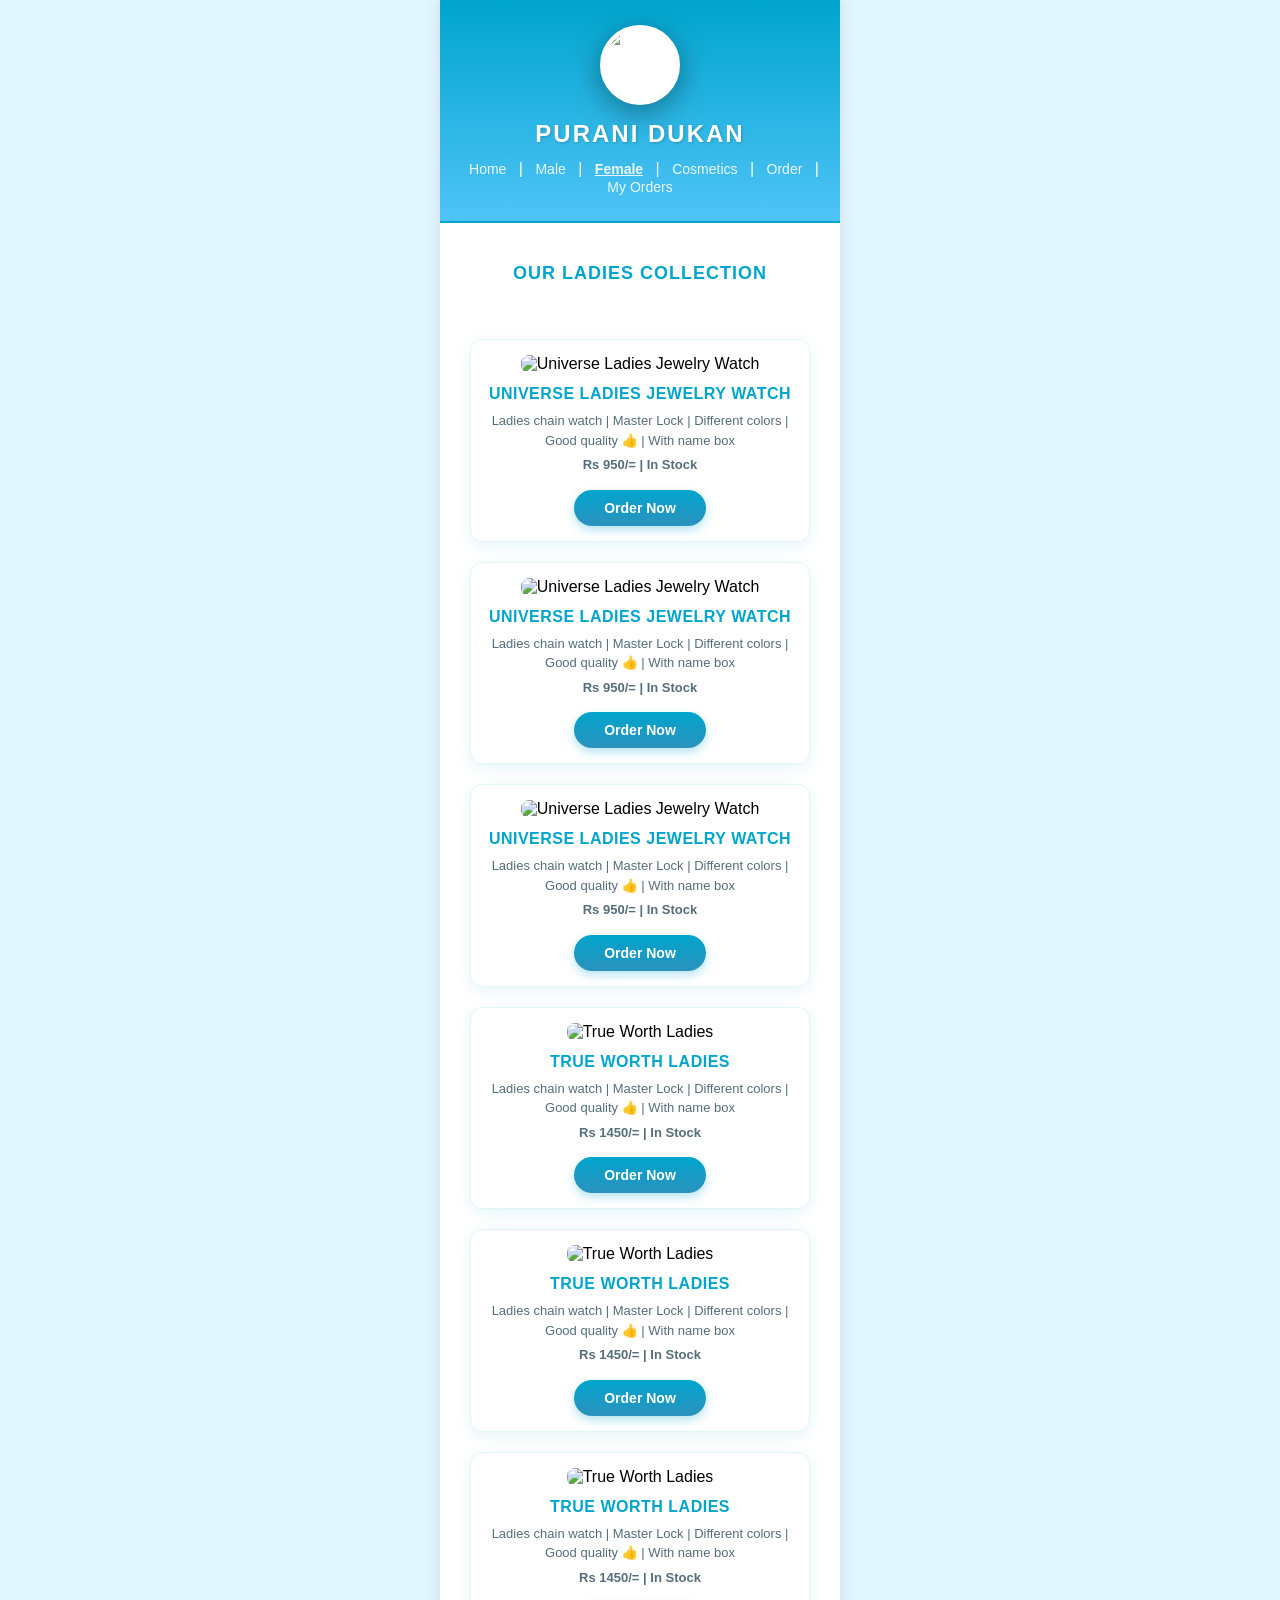
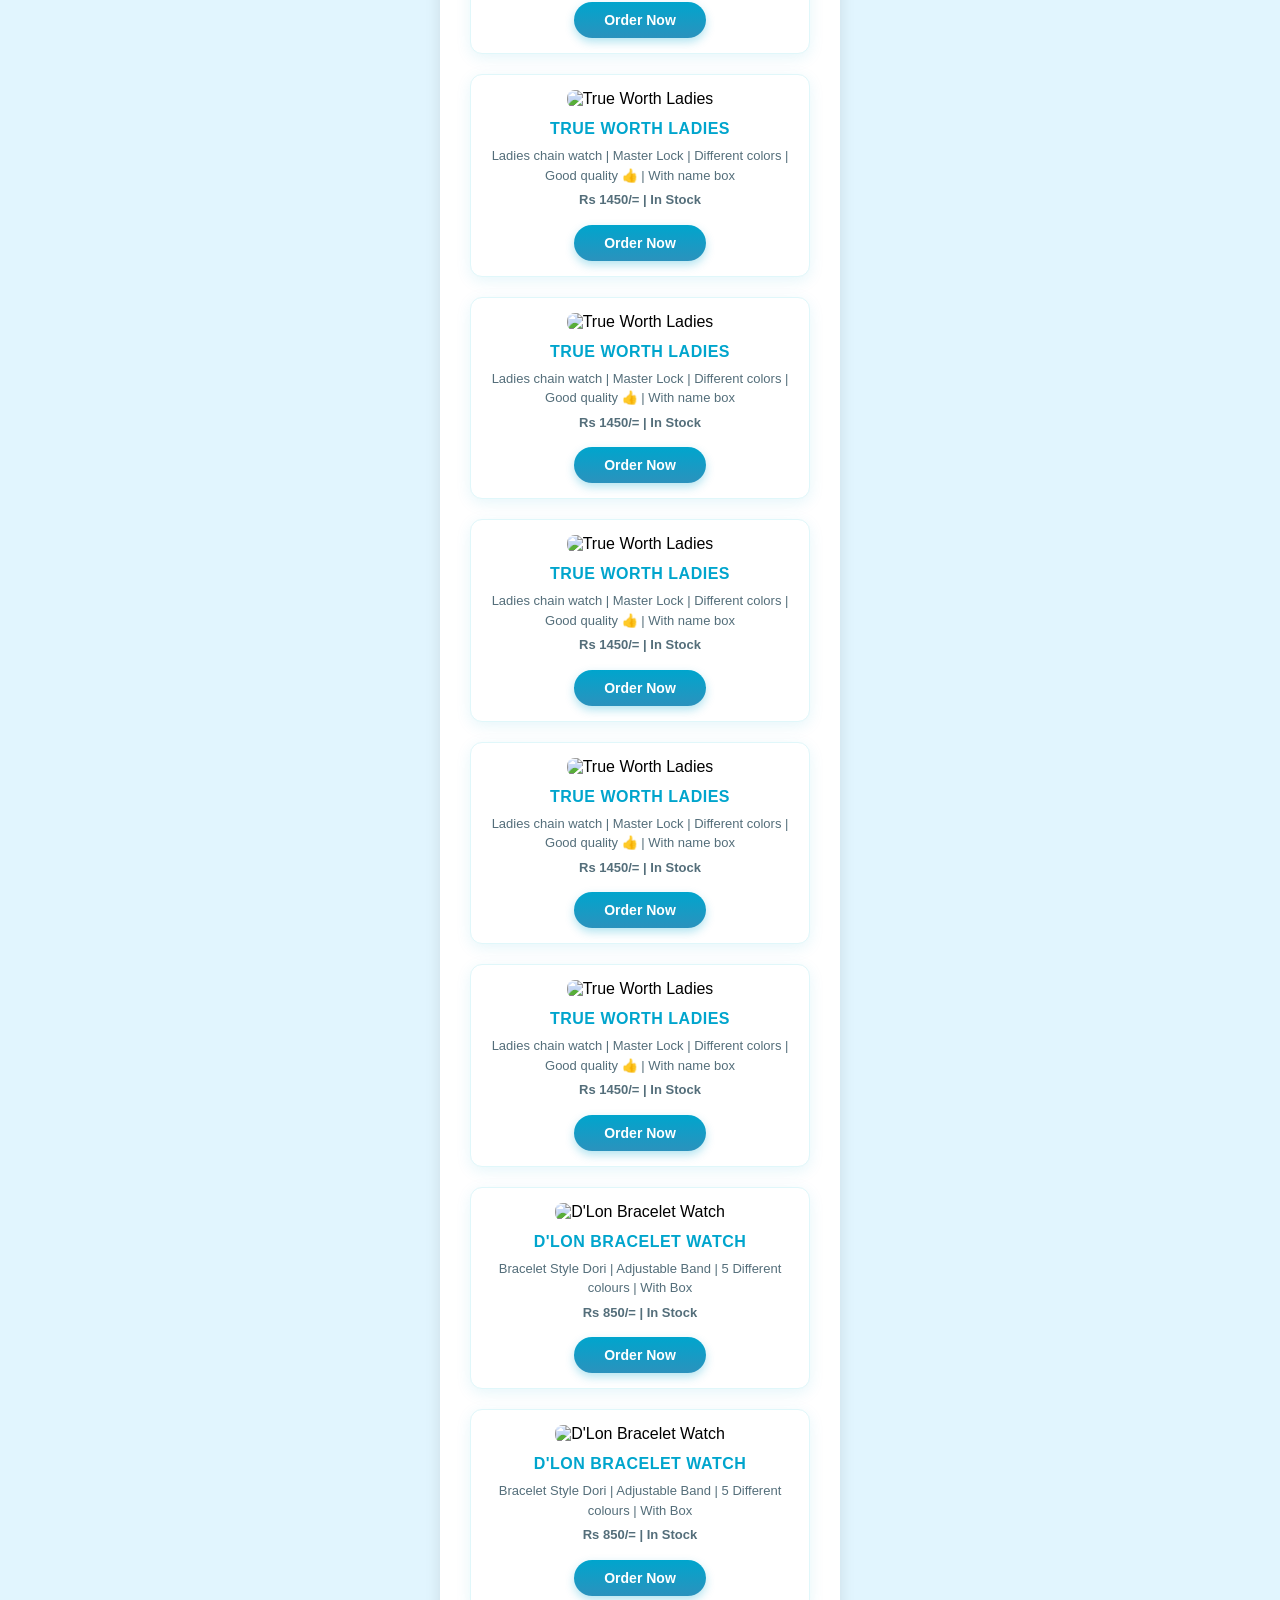
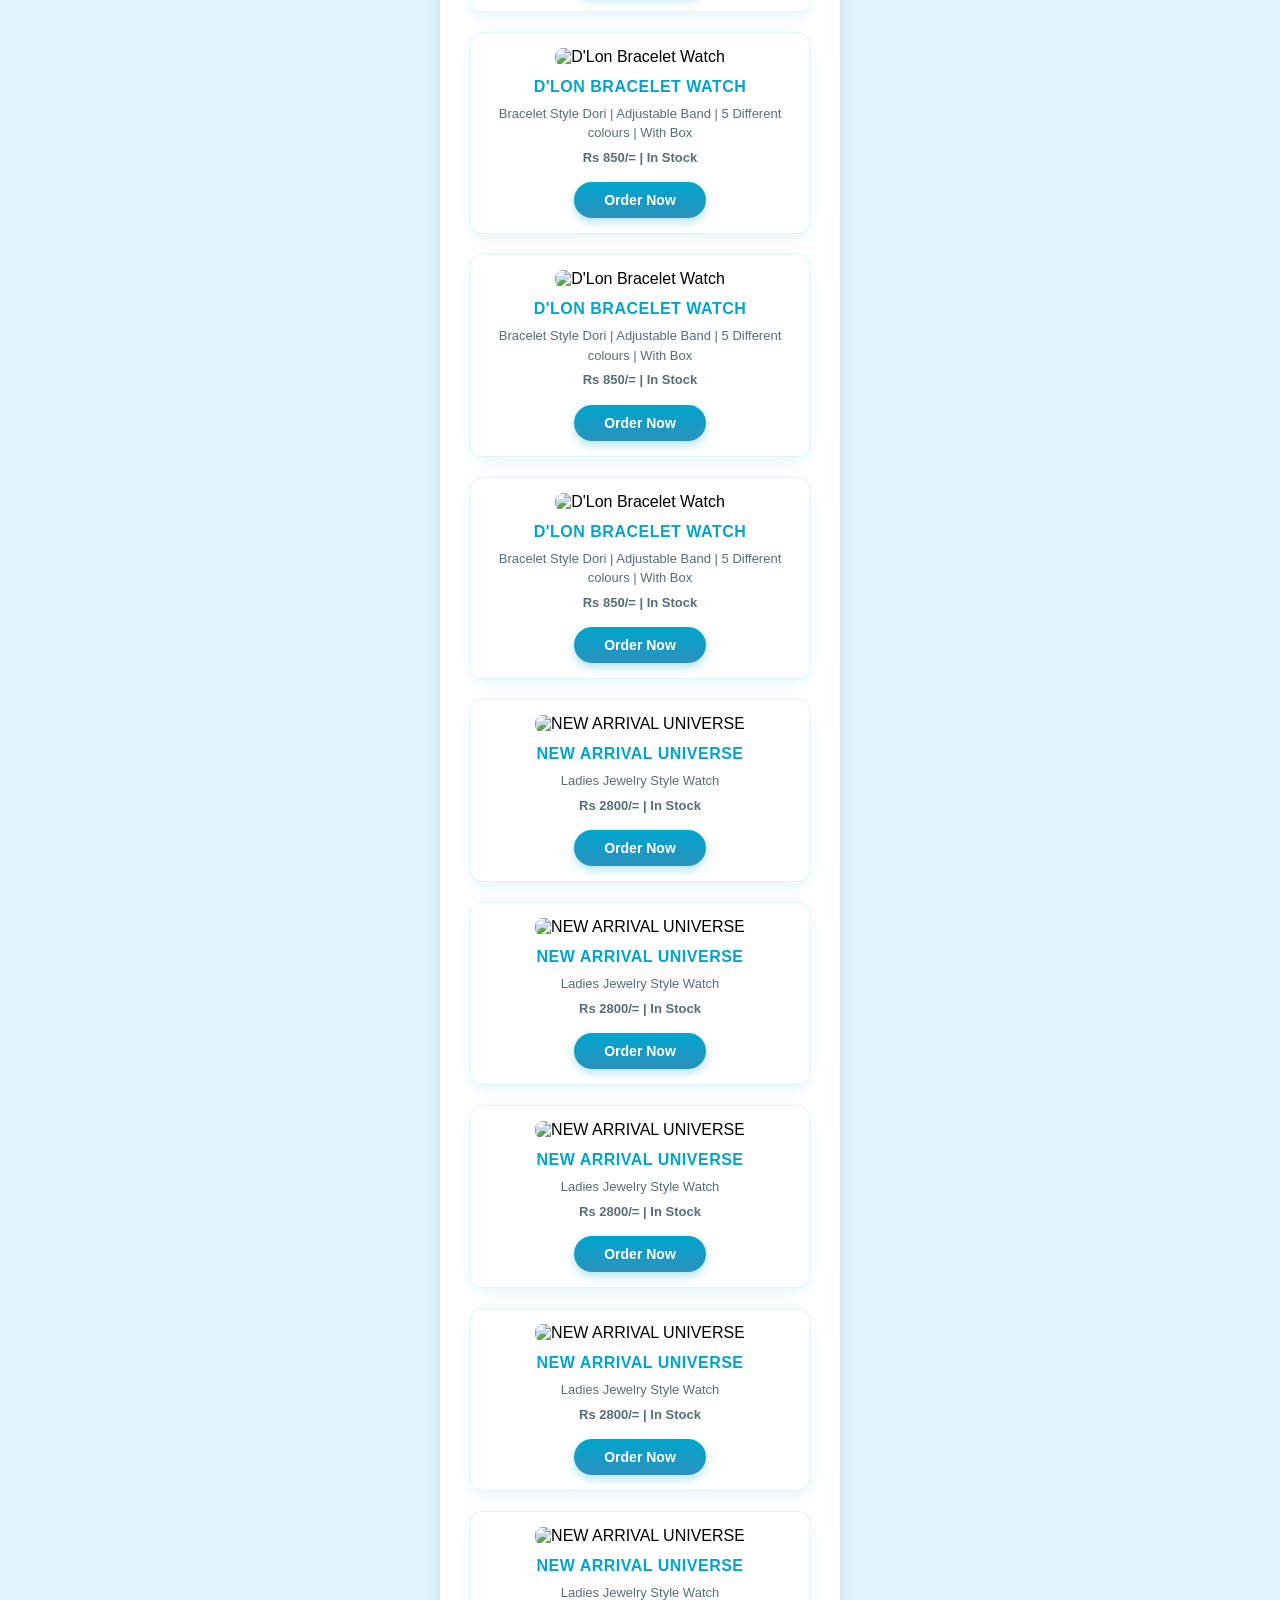
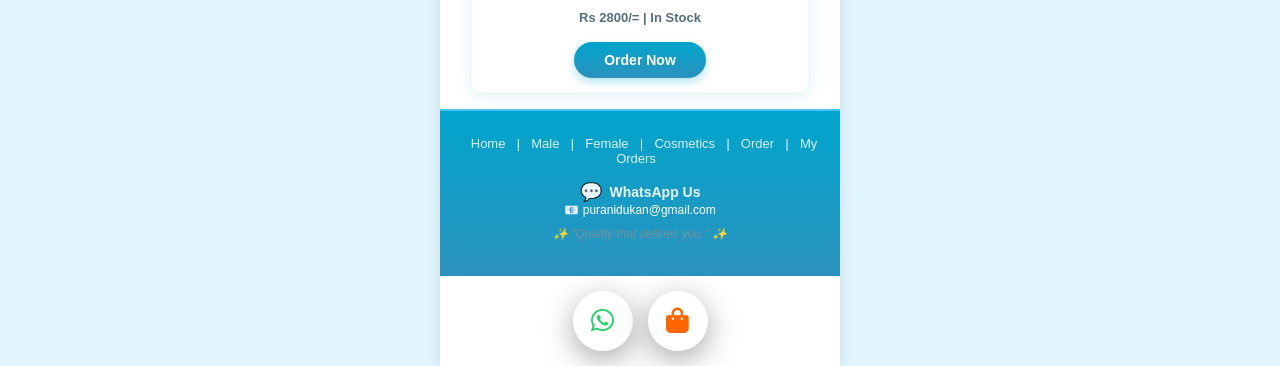
==== female.html @ e1798855 "Add files via upload A Mobile responsive e commerce automation system for efficient shop management " ====
<!DOCTYPE html>
<html lang="en">
<head>
    <meta charset="UTF-8">
    <title>Purani Dukan - Ladies Collection</title>
    <link rel="stylesheet" href="https://cdnjs.cloudflare.com/ajax/libs/font-awesome/6.4.0/css/all.min.css">
    <link rel="stylesheet" href="style.css">
</head>
<body>
    <div class="app-container">
        <header>
            <div class="logo-container">
                <img src="images/logo1.jpeg" alt="Purani Dukan Logo">
            </div>
            <div class="logo">PURANI DUKAN</div>
            <nav>
                <a href="home.html">Home</a> | 
                <a href="Male.html">Male</a> | 
                <a href="female.html">Female</a> | 
                <a href="cosmetics.html">Cosmetics</a> | 
                <a href="order.html">Order</a> | 
                <a href="orders.html">My Orders</a>
            </nav>
        </header>

        <h2 style="text-align: center; margin: 40px 0;">Our Ladies Collection</h2>

        <div class="grid">
            <div class="card">
                <img src="images/pic14.jpeg" alt="Universe Ladies Jewelry Watch">
                <h3>Universe Ladies Jewelry Watch</h3>
                <p>Ladies chain watch | Master Lock | Different colors | Good quality &#128077; | With name box</p>
                <p class="price">Rs 950/= | In Stock</p>
                <a href="order.html?product=Universe%20Ladies%20Jewelry%20Watch&price=950" class="order-btn">Order Now</a>
            </div>
            <div class="card">
                <img src="images/pic15.jpeg" alt="Universe Ladies Jewelry Watch">
                <h3>Universe Ladies Jewelry Watch</h3>
                <p>Ladies chain watch | Master Lock | Different colors | Good quality &#128077; | With name box</p>
                <p class="price">Rs 950/= | In Stock</p>
                <a href="order.html?product=Universe%20Ladies%20Jewelry%20Watch&price=950" class="order-btn">Order Now</a>
            </div>
            <div class="card">
                <img src="images/pic16.jpeg" alt="Universe Ladies Jewelry Watch">
                <h3>Universe Ladies Jewelry Watch</h3>
                <p>Ladies chain watch | Master Lock | Different colors | Good quality &#128077; | With name box</p>
                <p class="price">Rs 950/= | In Stock</p>
                <a href="order.html?product=Universe%20Ladies%20Jewelry%20Watch&price=950" class="order-btn">Order Now</a>
            </div>
            <div class="card">
                <img src="images/pic20.jpeg" alt="True Worth Ladies">
                <h3>True Worth Ladies</h3>
                <p>Ladies chain watch | Master Lock | Different colors | Good quality &#128077; | With name box</p>
                <p class="price">Rs 1450/= | In Stock</p>
                <a href="order.html?product=True%20Worth%20Ladies&price=1450" class="order-btn">Order Now</a>
            </div>
            <div class="card">
                <img src="images/pic17.jpeg" alt="True Worth Ladies">
                <h3>True Worth Ladies</h3>
                <p>Ladies chain watch | Master Lock | Different colors | Good quality &#128077; | With name box</p>
                <p class="price">Rs 1450/= | In Stock</p>
                <a href="order.html?product=True%20Worth%20Ladies&price=1450" class="order-btn">Order Now</a>
            </div>
            <div class="card">
                <img src="images/pic18.jpeg" alt="True Worth Ladies">
                <h3>True Worth Ladies</h3>
                <p>Ladies chain watch | Master Lock | Different colors | Good quality &#128077; | With name box</p>
                <p class="price">Rs 1450/= | In Stock</p>
                <a href="order.html?product=True%20Worth%20Ladies&price=1450" class="order-btn">Order Now</a>
            </div>
            <div class="card">
                <img src="images/pic19.jpeg" alt="True Worth Ladies">
                <h3>True Worth Ladies</h3>
                <p>Ladies chain watch | Master Lock | Different colors | Good quality &#128077; | With name box</p>
                <p class="price">Rs 1450/= | In Stock</p>
                <a href="order.html?product=True%20Worth%20Ladies&price=1450" class="order-btn">Order Now</a>
            </div>
            <div class="card">
                <img src="images/pic20.jpeg" alt="True Worth Ladies">
                <h3>True Worth Ladies</h3>
                <p>Ladies chain watch | Master Lock | Different colors | Good quality &#128077; | With name box</p>
                <p class="price">Rs 1450/= | In Stock</p>
                <a href="order.html?product=True%20Worth%20Ladies&price=1450" class="order-btn">Order Now</a>
            </div>
            <div class="card">
                <img src="images/pic21.jpeg" alt="True Worth Ladies">
                <h3>True Worth Ladies</h3>
                <p>Ladies chain watch | Master Lock | Different colors | Good quality &#128077; | With name box</p>
                <p class="price">Rs 1450/= | In Stock</p>
                <a href="order.html?product=True%20Worth%20Ladies&price=1450" class="order-btn">Order Now</a>
            </div>
            <div class="card">
                <img src="images/pic22.jpeg" alt="True Worth Ladies">
                <h3>True Worth Ladies</h3>
                <p>Ladies chain watch | Master Lock | Different colors | Good quality &#128077; | With name box</p>
                <p class="price">Rs 1450/= | In Stock</p>
                <a href="order.html?product=True%20Worth%20Ladies&price=1450" class="order-btn">Order Now</a>
            </div>
            <div class="card">
                <img src="images/pic23.jpeg" alt="True Worth Ladies">
                <h3>True Worth Ladies</h3>
                <p>Ladies chain watch | Master Lock | Different colors | Good quality &#128077; | With name box</p>
                <p class="price">Rs 1450/= | In Stock</p>
                <a href="order.html?product=True%20Worth%20Ladies&price=1450" class="order-btn">Order Now</a>
            </div>
            <div class="card">
                <img src="images/pic29.jpeg" alt="D'Lon Bracelet Watch">
                <h3>D'Lon Bracelet Watch</h3>
                <p>Bracelet Style Dori | Adjustable Band | 5 Different colours | With Box</p>
                <p class="price">Rs 850/= | In Stock</p>
                <a href="order.html?product=D'Lon%20Bracelet%20Watch&price=850" class="order-btn">Order Now</a>
            </div>
            <div class="card">
                <img src="images/pic30.jpeg" alt="D'Lon Bracelet Watch">
                <h3>D'Lon Bracelet Watch</h3>
                <p>Bracelet Style Dori | Adjustable Band | 5 Different colours | With Box</p>
                <p class="price">Rs 850/= | In Stock</p>
                <a href="order.html?product=D'Lon%20Bracelet%20Watch&price=850" class="order-btn">Order Now</a>
            </div>
            <div class="card">
                <img src="images/pic31.jpeg" alt="D'Lon Bracelet Watch">
                <h3>D'Lon Bracelet Watch</h3>
                <p>Bracelet Style Dori | Adjustable Band | 5 Different colours | With Box</p>
                <p class="price">Rs 850/= | In Stock</p>
                <a href="order.html?product=D'Lon%20Bracelet%20Watch&price=850" class="order-btn">Order Now</a>
            </div>
            <div class="card">
                <img src="images/pic32.jpeg" alt="D'Lon Bracelet Watch">
                <h3>D'Lon Bracelet Watch</h3>
                <p>Bracelet Style Dori | Adjustable Band | 5 Different colours | With Box</p>
                <p class="price">Rs 850/= | In Stock</p>
                <a href="order.html?product=D'Lon%20Bracelet%20Watch&price=850" class="order-btn">Order Now</a>
            </div>
            <div class="card">
                <img src="images/pic33.jpeg" alt="D'Lon Bracelet Watch">
                <h3>D'Lon Bracelet Watch</h3>
                <p>Bracelet Style Dori | Adjustable Band | 5 Different colours | With Box</p>
                <p class="price">Rs 850/= | In Stock</p>
                <a href="order.html?product=D'Lon%20Bracelet%20Watch&price=850" class="order-btn">Order Now</a>
            </div>
            <div class="card">
                <img src="images/pic24.jpeg" alt="NEW ARRIVAL UNIVERSE">
                <h3>NEW ARRIVAL UNIVERSE</h3>
                <p>Ladies Jewelry Style Watch</p>
                <p class="price">Rs 2800/= | In Stock</p>
                <a href="order.html?product=New%20Arrival%20Universe&price=2800" class="order-btn">Order Now</a>
            </div>
            <div class="card">
                <img src="images/pic25.jpeg" alt="NEW ARRIVAL UNIVERSE">
                <h3>NEW ARRIVAL UNIVERSE</h3>
                <p>Ladies Jewelry Style Watch</p>
                <p class="price">Rs 2800/= | In Stock</p>
                <a href="order.html?product=New%20Arrival%20Universe&price=2800" class="order-btn">Order Now</a>
            </div>
            <div class="card">
                <img src="images/pic26.jpeg" alt="NEW ARRIVAL UNIVERSE">
                <h3>NEW ARRIVAL UNIVERSE</h3>
                <p>Ladies Jewelry Style Watch</p>
                <p class="price">Rs 2800/= | In Stock</p>
                <a href="order.html?product=New%20Arrival%20Universe&price=2800" class="order-btn">Order Now</a>
            </div>
            <div class="card">
                <img src="images/pic27.jpeg" alt="NEW ARRIVAL UNIVERSE">
                <h3>NEW ARRIVAL UNIVERSE</h3>
                <p>Ladies Jewelry Style Watch</p>
                <p class="price">Rs 2800/= | In Stock</p>
                <a href="order.html?product=New%20Arrival%20Universe&price=2800" class="order-btn">Order Now</a>
            </div>
            <div class="card">
                <img src="images/pic28.jpeg" alt="NEW ARRIVAL UNIVERSE">
                <h3>NEW ARRIVAL UNIVERSE</h3>
                <p>Ladies Jewelry Style Watch</p>
                <p class="price">Rs 2800/= | In Stock</p>
                <a href="order.html?product=New%20Arrival%20Universe&price=2800" class="order-btn">Order Now</a>
            </div>
        </div>

        <footer>
            <div class="footer-nav">
                <a href="home.html">Home</a> | <a href="Male.html">Male</a> | <a href="female.html">Female</a> | <a href="cosmetics.html">Cosmetics</a> | <a href="order.html">Order</a> | <a href="orders.html">My Orders</a>
            </div>
            <a href="https://wa.me/923343876269" class="wa-link">
                <span class="icon">&#128172;</span> WhatsApp Us
            </a>
            <p>&#128231; puranidukan@gmail.com</p>
            <p class="caption">&#10024; "Quality that defines you." &#10024;</p>
        </footer>

        <div class="icon-container">
            <a href="https://wa.me/923343876269" class="circle-icon whatsapp">
                <i class="fab fa-whatsapp"></i>
            </a>
            <a href="order.html" class="circle-icon order">
                <i class="fas fa-shopping-bag"></i>
            </a>
        </div>
    </div>
    <script src="script.js"></script>
</body>
</html>
---- style.css ----
/* ============================================
   PURANI DUKAN - FULL WORKING STYLESHEET
   ============================================ */

/* Reset & Base */
* {
    margin: 0;
    padding: 0;
    box-sizing: border-box;
}

body {
    margin: 0;
    padding: 0;
    background-color: #e1f5fe;
    display: flex;
    justify-content: center;
    font-family: 'Segoe UI', Tahoma, Geneva, Verdana, sans-serif;
    min-height: 100vh;
}

.app-container {
    max-width: 400px;
    width: 100%;
    background: #ffffff;
    min-height: 100vh;
    box-shadow: 0 0 15px rgba(0, 0, 0, 0.1);
    display: flex;
    flex-direction: column;
}

/* ============================================
   HEADER - Bright Cyan/Sky Blue
   ============================================ */
header {
    background: linear-gradient(180deg, #00a5cd 0%, #4fc3f7 100%);
    color: #ffffff;
    padding: 25px 20px;
    text-align: center;
    border-bottom: 2px solid #00a5cd;
}

.logo-container {
    width: 80px;
    height: 80px;
    background: white;
    border-radius: 50%;
    display: flex;
    align-items: center;
    justify-content: center;
    margin: 0 auto 15px auto;
    box-shadow: 0 8px 30px rgba(0,0,0,0.35);
    overflow: hidden;
    border: 4px solid #ffffff;
}

.logo-container img {
    width: 100%;
    height: 100%;
    object-fit: cover;
    border-radius: 50%;
    display: block;
}

.logo {
    font-weight: 800;
    font-size: 24px;
    margin-bottom: 12px;
    letter-spacing: 2px;
    text-transform: uppercase;
    color: #ffffff;
    text-shadow: 1px 1px 3px rgba(0,0,0,0.2);
}

nav {
    margin-top: 10px;
}

nav a {
    color: #ffffff;
    text-decoration: none;
    font-size: 14px;
    margin: 0 8px;
    opacity: 0.9;
    transition: opacity 0.3s;
}

nav a:hover {
    opacity: 1;
    text-decoration: underline;
}

/* ============================================
   BANNER - Darker Blue Overlay
   ============================================ */
.banner-container {
    position: relative;
    width: 100%;
    height: 300px;
    overflow: hidden;
}

.banner-img {
    width: 100%;
    height: 100%;
    object-fit: cover;
    display: block;
    filter: blur(4px);
    transform: scale(1.1);
}

.banner-container::after {
    content: '';
    position: absolute;
    top: 0;
    left: 0;
    width: 100%;
    height: 100%;
    background: rgba(0, 0, 0, 0.4);
}

/* Text on top of Image */
.banner-text {
    position: absolute;
    top: 50%;
    left: 50%;
    transform: translate(-50%, -50%);
    color: #ffffff;
    text-align: center;
    width: 90%;
    z-index: 1;
    padding: 10px;
}

.banner-text h1 {
    font-family: 'Poppins', 'Segoe UI', sans-serif;
    font-size: 38px;
    font-weight: 700;
    letter-spacing: 2px;
    text-transform: uppercase;
    margin: 0 0 15px 0;
    text-shadow: 2px 2px 10px rgba(0,0,0,0.3);
    color: #ffffff;
}

.banner-text p {
    font-size: 18px;
    margin: 10px 0 20px 0;
    color: rgba(255, 255, 255, 0.95);
    font-weight: 400;
}

.banner-text button {
    display: inline-block;
    background: #ffffff;
    color: #333;
    text-decoration: none;
    padding: 12px 28px;
    border-radius: 4px;
    font-weight: 600;
    font-size: 16px;
    border: none;
    cursor: pointer;
    box-shadow: 0 2px 8px rgba(0,0,0,0.2);
    transition: all 0.3s;
}

.banner-text button:hover {
    transform: translateY(-2px);
    box-shadow: 0 4px 12px rgba(0,0,0,0.3);
}

/* ============================================
   PRODUCTS SECTION - Single Column
   ============================================ */
h2 {
    text-align: center;
    color: #00a5cd;
    font-size: 18px;
    margin: 25px 0 15px;
    font-weight: 700;
    text-transform: uppercase;
    letter-spacing: 1px;
}

/* Single Column Grid */
.grid {
    display: flex;
    flex-direction: column;
    align-items: center;
    gap: 20px;
    padding: 15px;
}

.card {
    background: #ffffff;
    border: 1px solid #e0f7fa;
    padding: 15px;
    text-align: center;
    border-radius: 12px;
    box-shadow: 0 4px 15px rgba(0, 165, 205, 0.1);
    width: 100%;
    max-width: 340px;
    transition: transform 0.3s, box-shadow 0.3s;
}

.card:hover {
    transform: translateY(-3px);
    box-shadow: 0 8px 25px rgba(0, 165, 205, 0.2);
}

.card img {
    width: 100%;
    height: 280px;
    object-fit: cover;
    border-radius: 8px;
}

.card h3 {
    color: #00a5cd;
    margin: 12px 0 8px;
    font-size: 16px;
    font-weight: 700;
    text-transform: uppercase;
    letter-spacing: 0.5px;
}

.card p {
    font-size: 13px;
    color: #546e7a;
    line-height: 1.5;
    margin: 5px 0;
}

.caption {
    font-size: 12px;
    color: #78909c;
    margin: 10px 0;
    font-style: italic;
}

.price {
    font-weight: 800;
    color: #00a5cd;
    font-size: 20px;
    margin: 10px 0;
}

.stock {
    font-size: 12px;
    color: #4fc3f7;
    font-weight: 600;
    margin: 5px 0;
}

/* Order Button - Blue theme */
.order-btn {
    display: inline-block;
    background: linear-gradient(180deg, #00a5cd 0%, #2b92bd 100%);
    color: #ffffff;
    text-decoration: none;
    padding: 10px 30px;
    border-radius: 25px;
    font-weight: 700;
    font-size: 14px;
    margin-top: 10px;
    transition: all 0.3s;
    box-shadow: 0 4px 10px rgba(0, 165, 205, 0.3);
    border: none;
    cursor: pointer;
}

.order-btn:hover {
    background: linear-gradient(180deg, #4fc3f7 0%, #00a5cd 100%);
    transform: scale(1.05);
    box-shadow: 0 6px 15px rgba(0, 165, 205, 0.4);
}

/* Selection Buttons */
.selection-btns button {
    padding: 6px 14px;
    margin: 3px;
    cursor: pointer;
    background: linear-gradient(180deg, #00a5cd 0%, #2b92bd 100%);
    color: #ffffff;
    border: none;
    border-radius: 20px;
    font-weight: 600;
    transition: all 0.3s;
}

.selection-btns button:hover {
    background: linear-gradient(180deg, #4fc3f7 0%, #00a5cd 100%);
    transform: scale(1.05);
}

/* ============================================
   DELIVERY INFO
   ============================================ */
.delivery-info {
    font-size: 13px;
    padding: 20px;
    background: linear-gradient(180deg, #e0f7fa 0%, #b2ebf2 100%);
    border-top: 2px solid #4fc3f7;
    color: #2b92bd;
    text-align: center;
    margin-top: 20px;
    font-weight: 500;
}

/* ============================================
   FOOTER - Same Blue as Header
   ============================================ */
footer {
    background: linear-gradient(180deg, #00a5cd 0%, #2b92bd 100%);
    color: #ffffff;
    padding: 25px 20px;
    text-align: center;
    margin-top: auto;
    font-size: 12px;
    border-top: 2px solid #4fc3f7;
}

.footer-nav {
    margin-bottom: 15px;
}

.footer-nav a {
    color: rgba(255, 255, 255, 0.85);
    text-decoration: none;
    font-size: 13px;
    margin: 0 8px;
    transition: color 0.3s;
}

.footer-nav a:hover {
    color: #ffffff;
}

.wa-link {
    color: rgba(255, 255, 255, 0.9);
    font-weight: 700;
    text-decoration: none;
    display: flex;
    justify-content: center;
    align-items: center;
    margin-top: 12px;
    font-size: 14px;
}

.wa-link:hover {
    color: #ffffff;
}

.icon {
    margin-right: 8px;
    font-size: 18px;
}

/* ============================================
   FLOATING ICONS
   ============================================ */
.icon-container {
    display: flex;
    justify-content: center;
    gap: 15px;
    margin-top: 15px;
    padding-bottom: 15px;
}

.circle-icon {
    width: 60px;
    height: 60px;
    background: white;
    border-radius: 50%;
    display: flex;
    align-items: center;
    justify-content: center;
    box-shadow: 0 8px 30px rgba(0,0,0,0.35);
    text-decoration: none;
    transition: 0.3s;
}

.circle-icon i {
    font-size: 26px;
}

.whatsapp i {
    color: #25D366;
}

.order i {
    color: #ff6600;
}

.circle-icon:hover {
    transform: scale(1.1);
}

/* ============================================
   FORM STYLES
   ============================================ */
form input, form select, form textarea {
    font-family: 'Segoe UI', Tahoma, Geneva, Verdana, sans-serif;
    font-size: 14px;
}

form input:focus, form select:focus, form textarea:focus {
    outline: none;
    border-color: #00a5cd !important;
    box-shadow: 0 0 0 3px rgba(0, 165, 205, 0.2);
}

/* ============================================
   RESPONSIVE
   ============================================ */
@media (max-width: 480px) {
    .app-container { max-width: 100%; }
    .card { max-width: 95%; }
    .banner-text h1 { font-size: 30px; }
    .banner-text p { font-size: 16px; }
    .logo { font-size: 20px; }
    nav a { font-size: 12px; margin: 0 4px; }
}
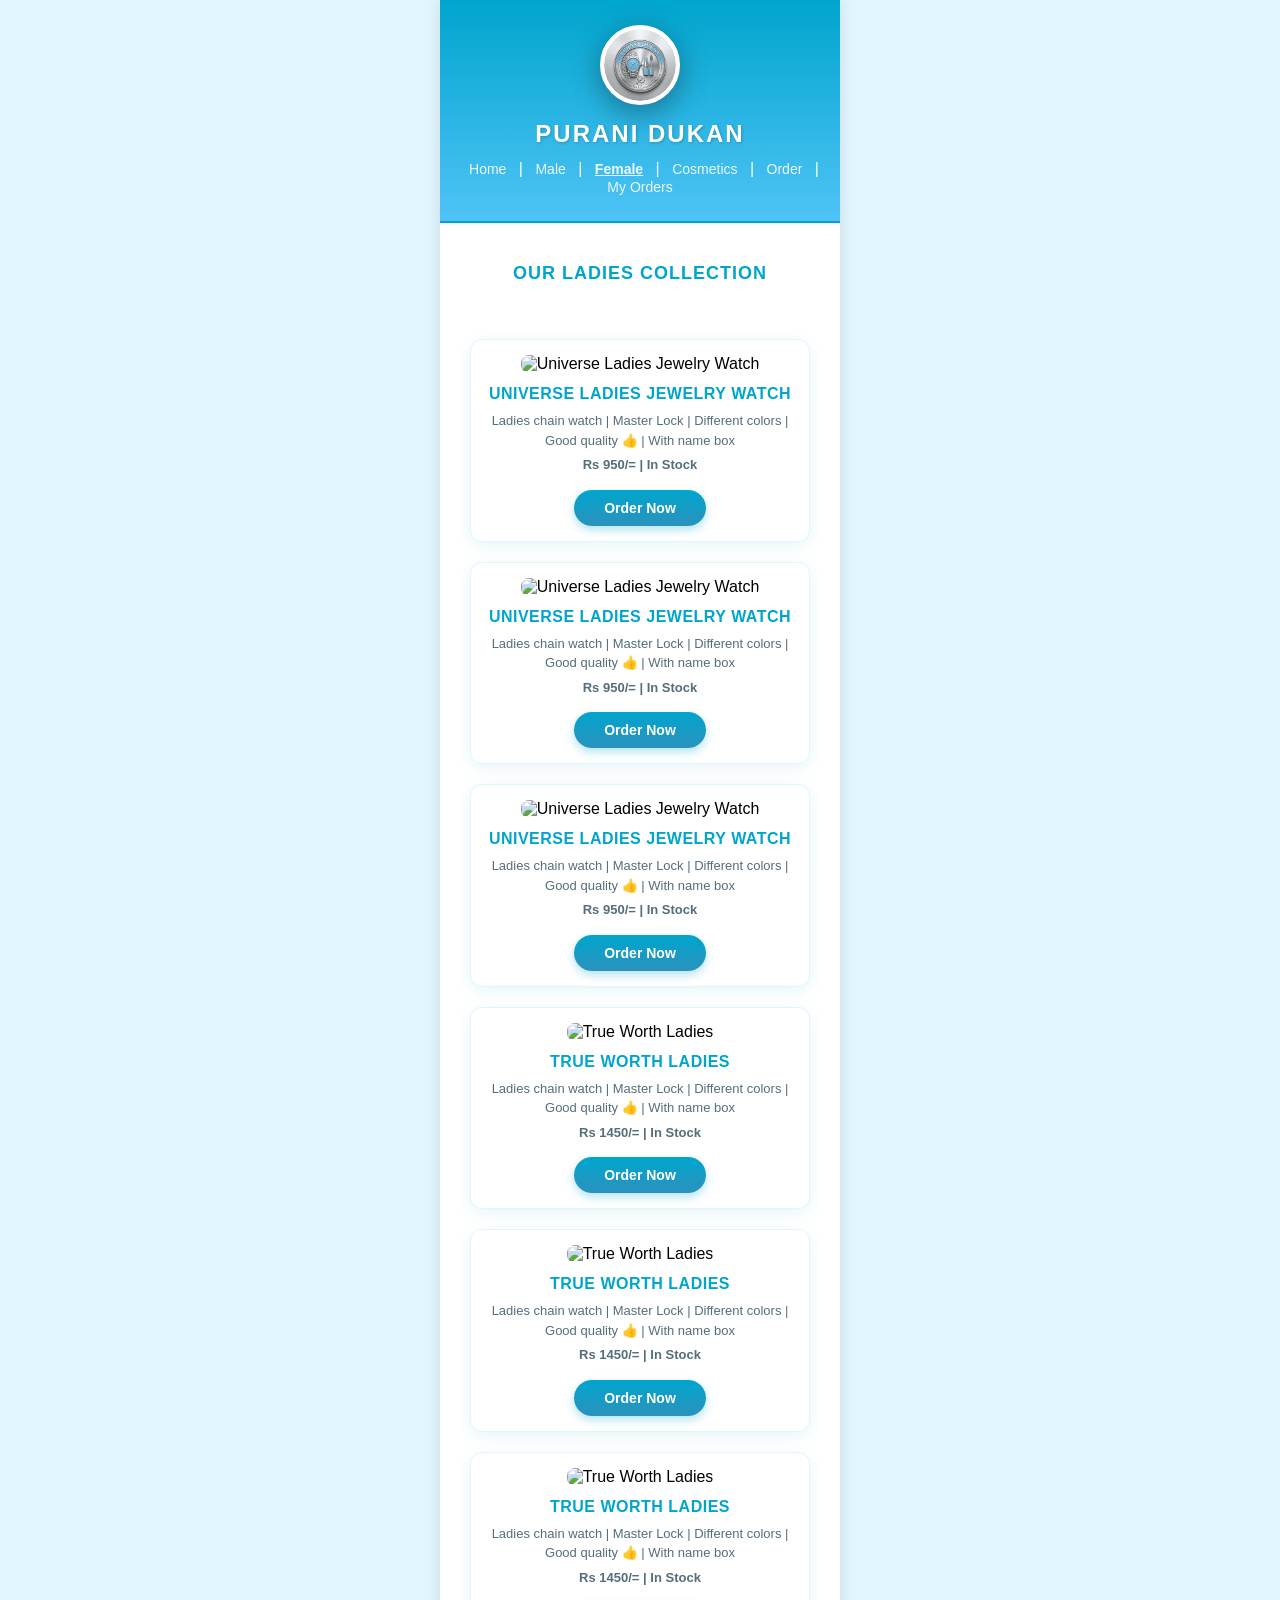
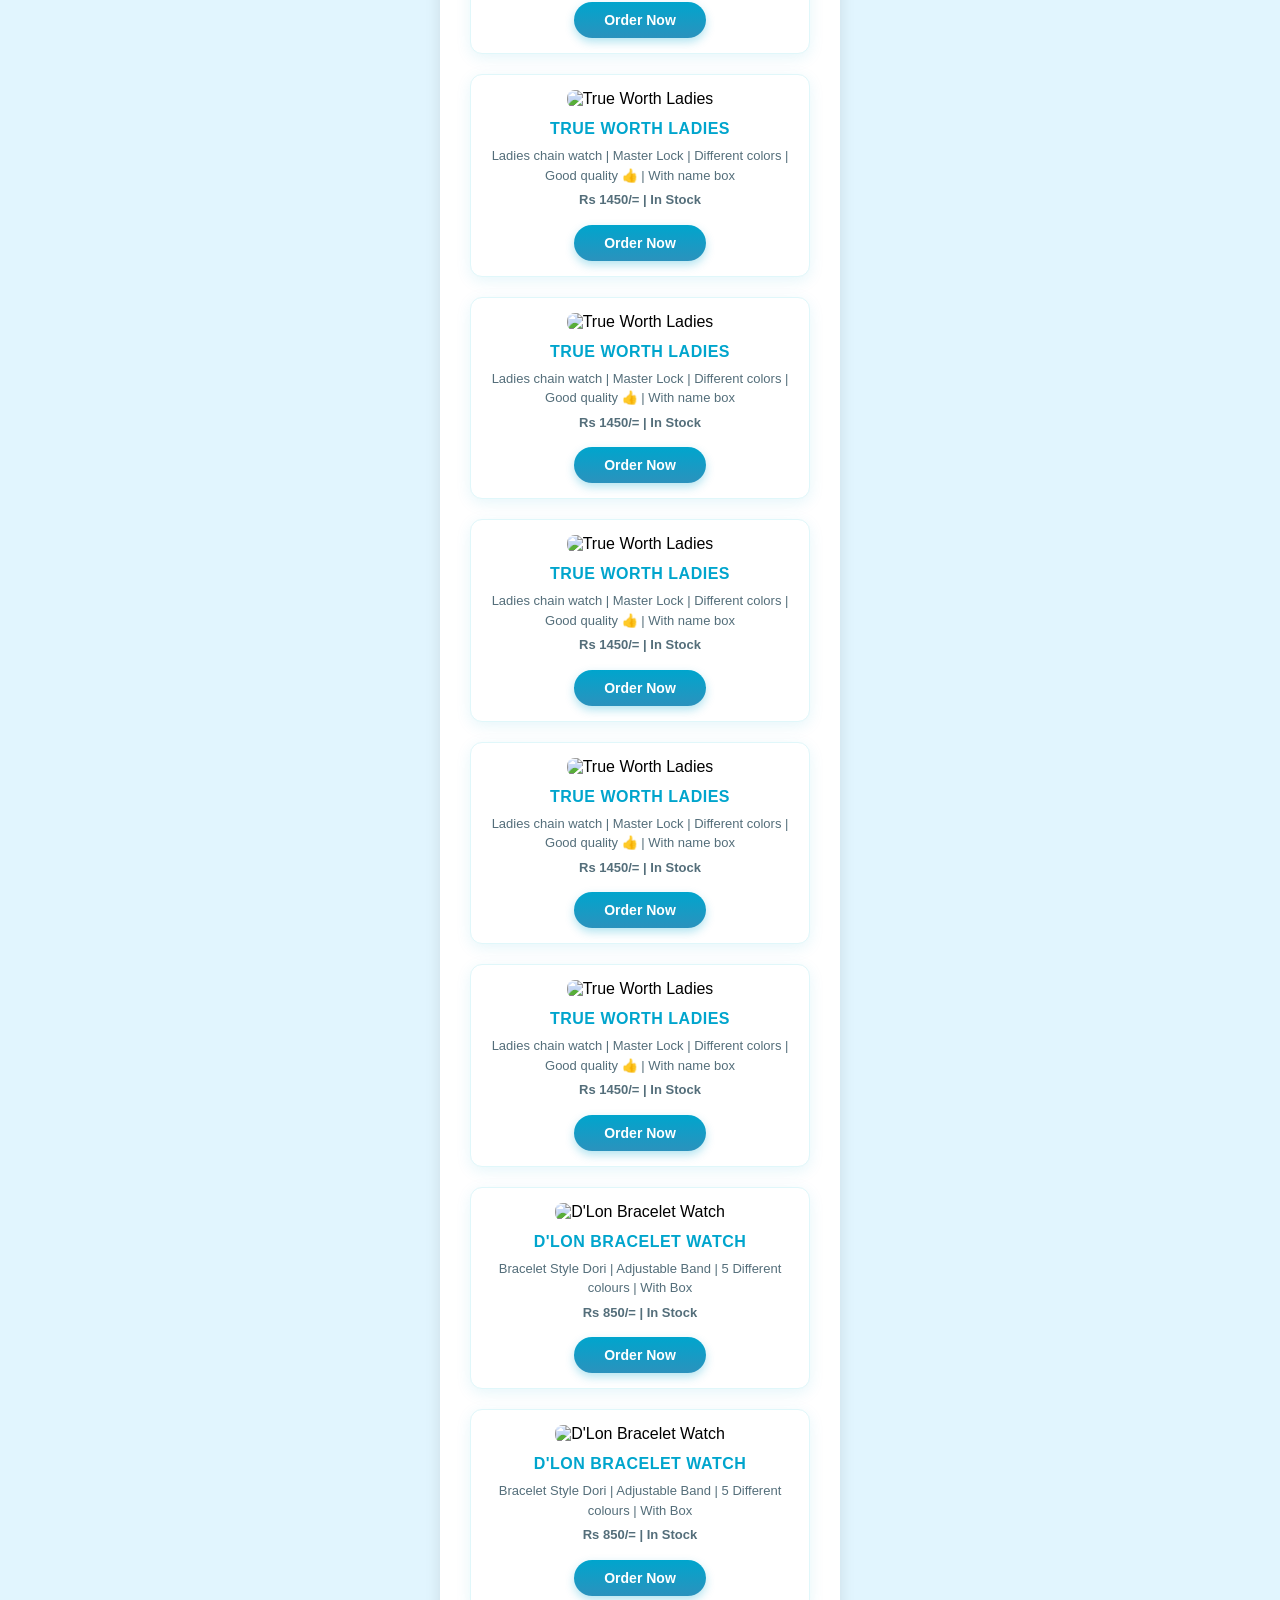
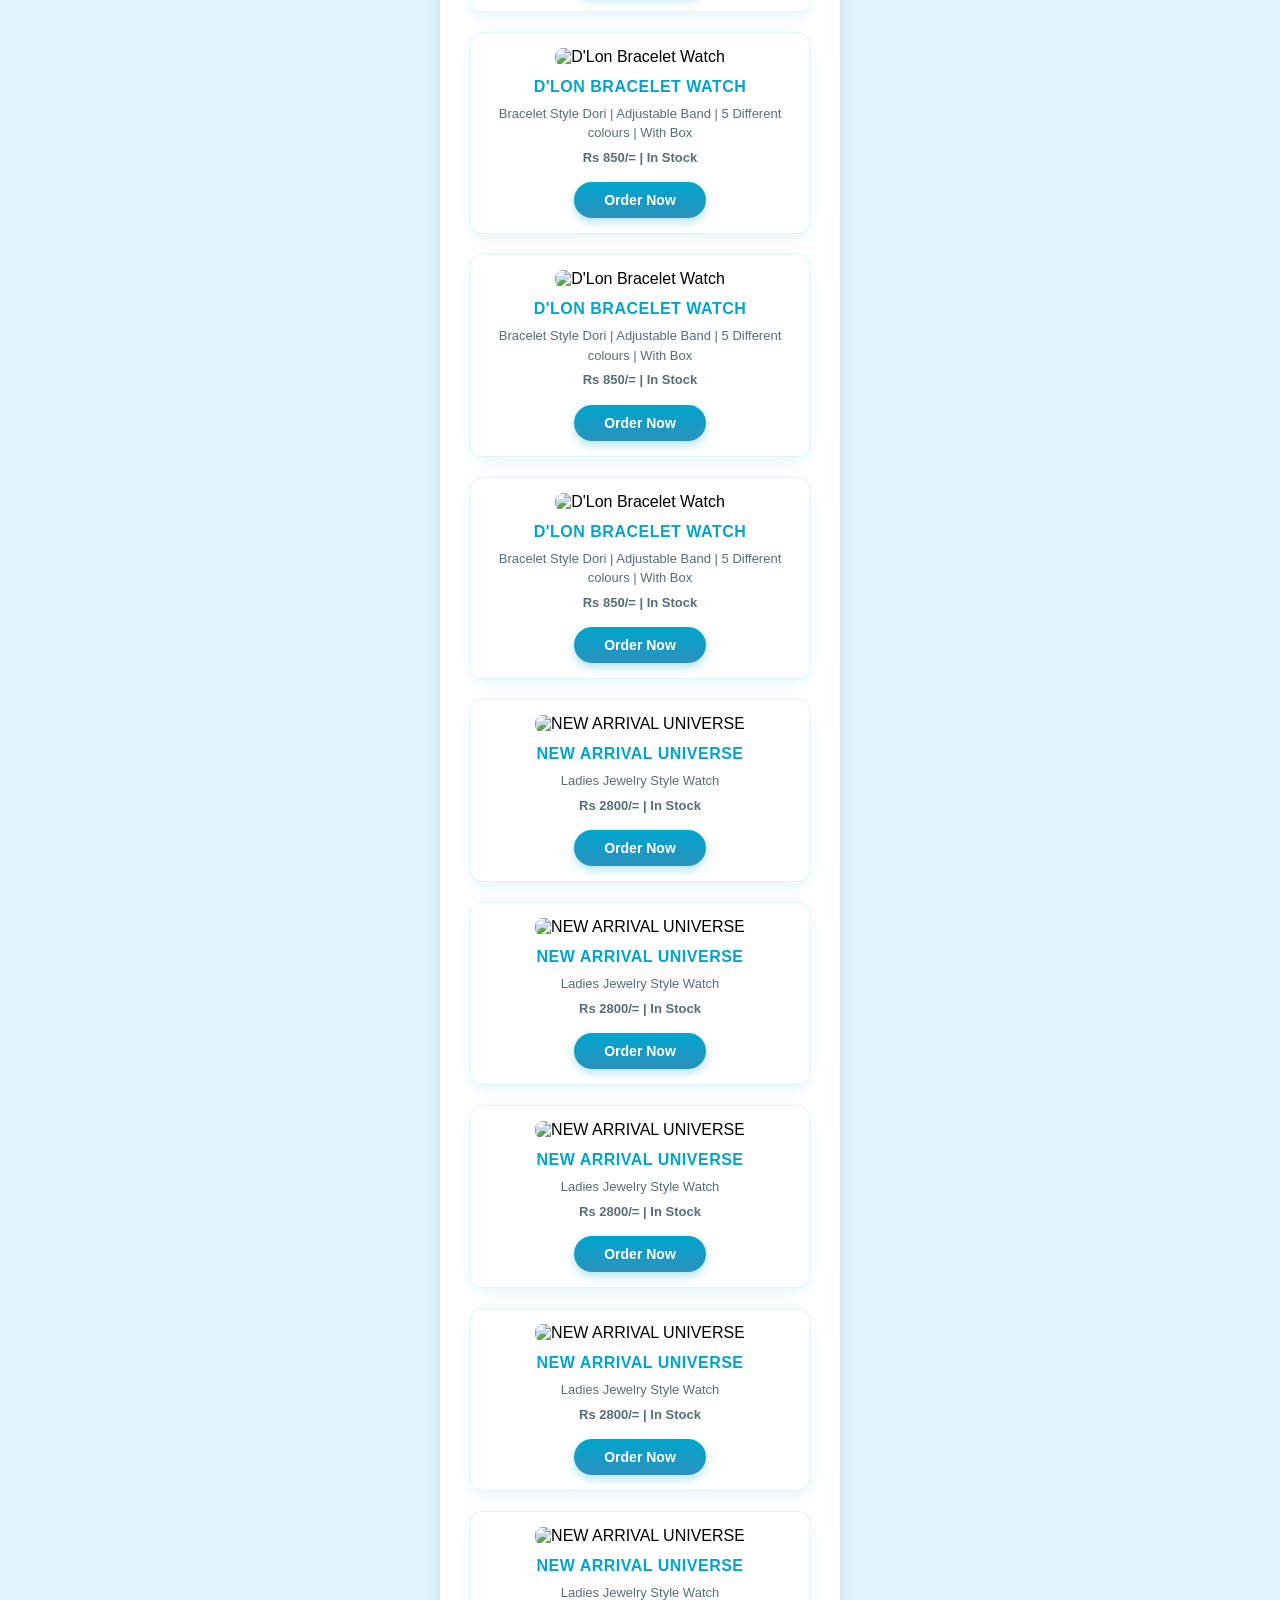
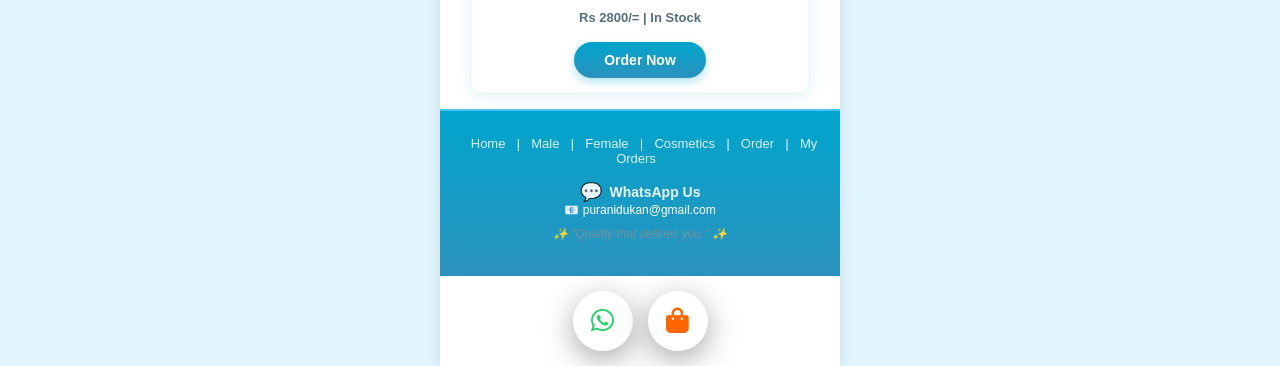
==== commit 7988465a: "Update female.html" ====
--- a/female.html
+++ b/female.html
@@ -10,7 +10,7 @@
     <div class="app-container">
         <header>
             <div class="logo-container">
-                <img src="images/logo1.jpeg" alt="Purani Dukan Logo">
+                <img src="logo1.jpeg" alt="Purani Dukan Logo">
             </div>
             <div class="logo">PURANI DUKAN</div>
             <nav>
@@ -197,4 +197,4 @@
     </div>
     <script src="script.js"></script>
 </body>
-</html>+</html>
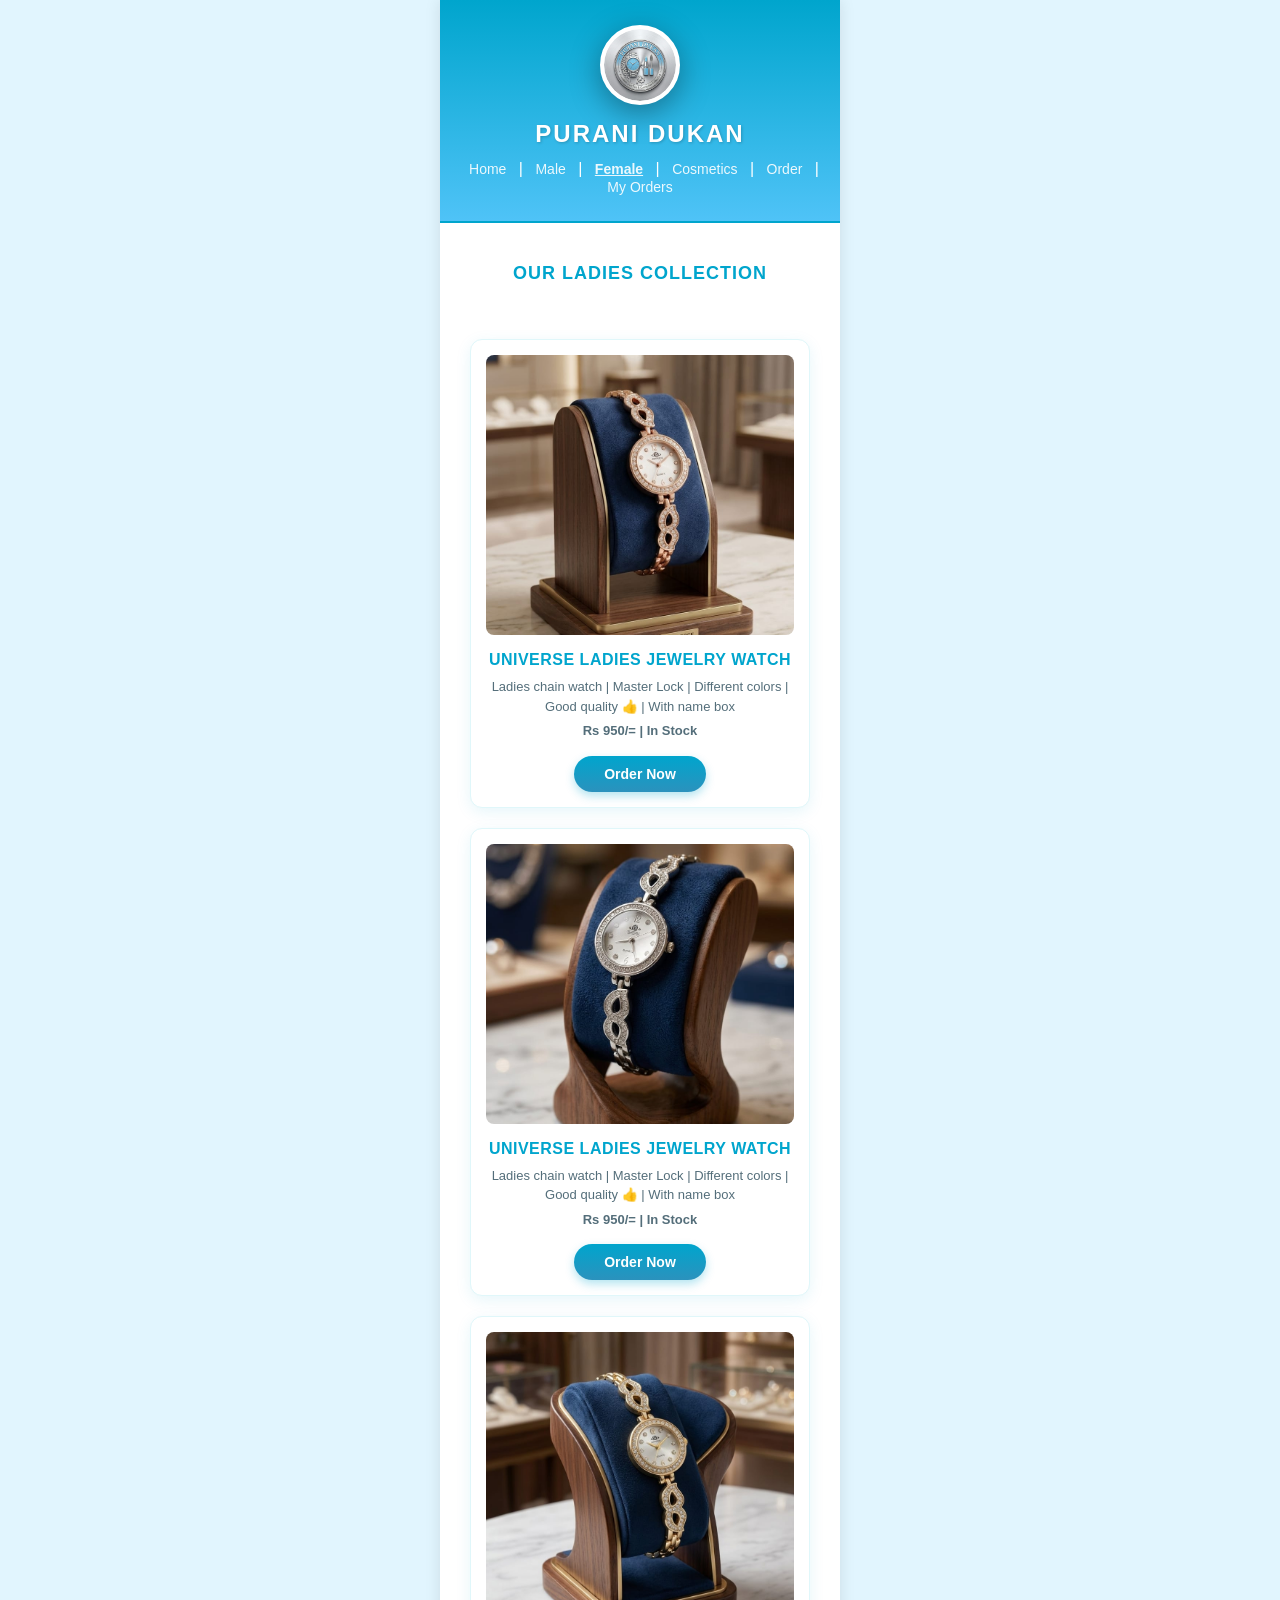
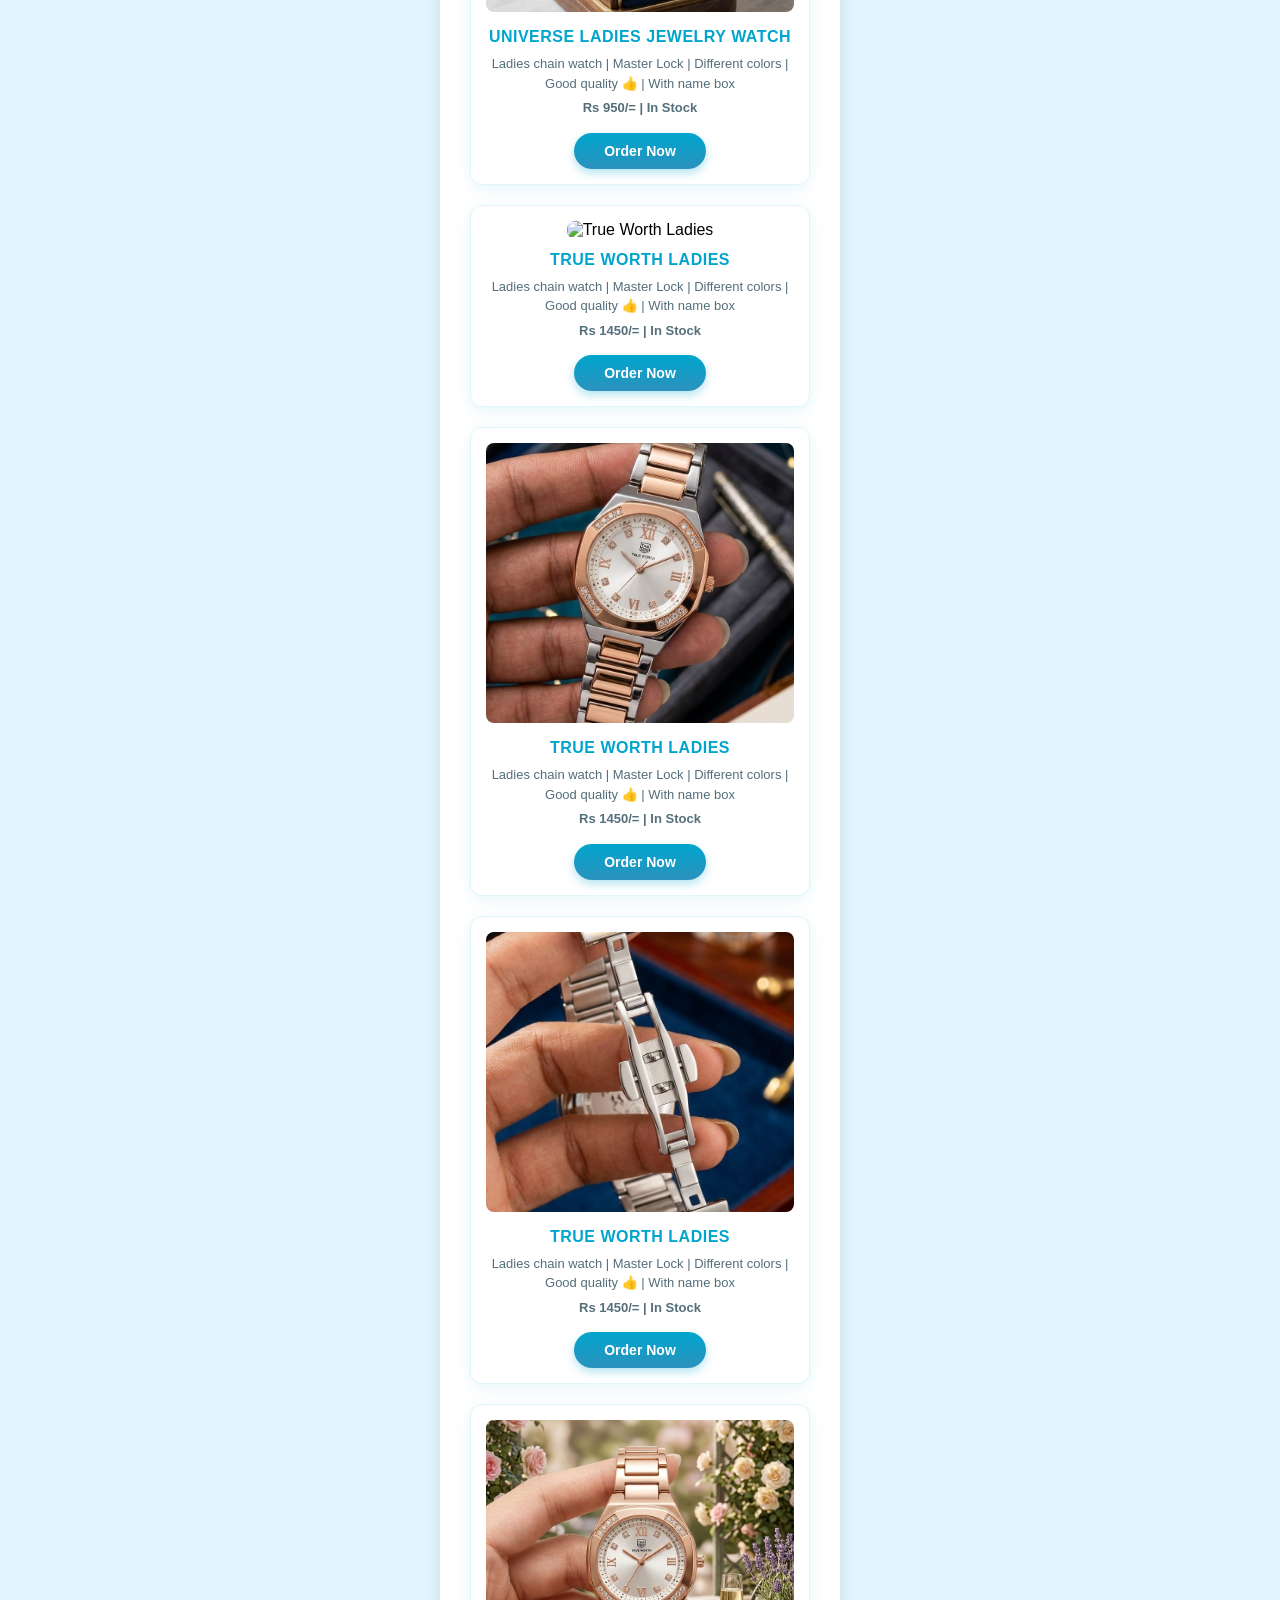
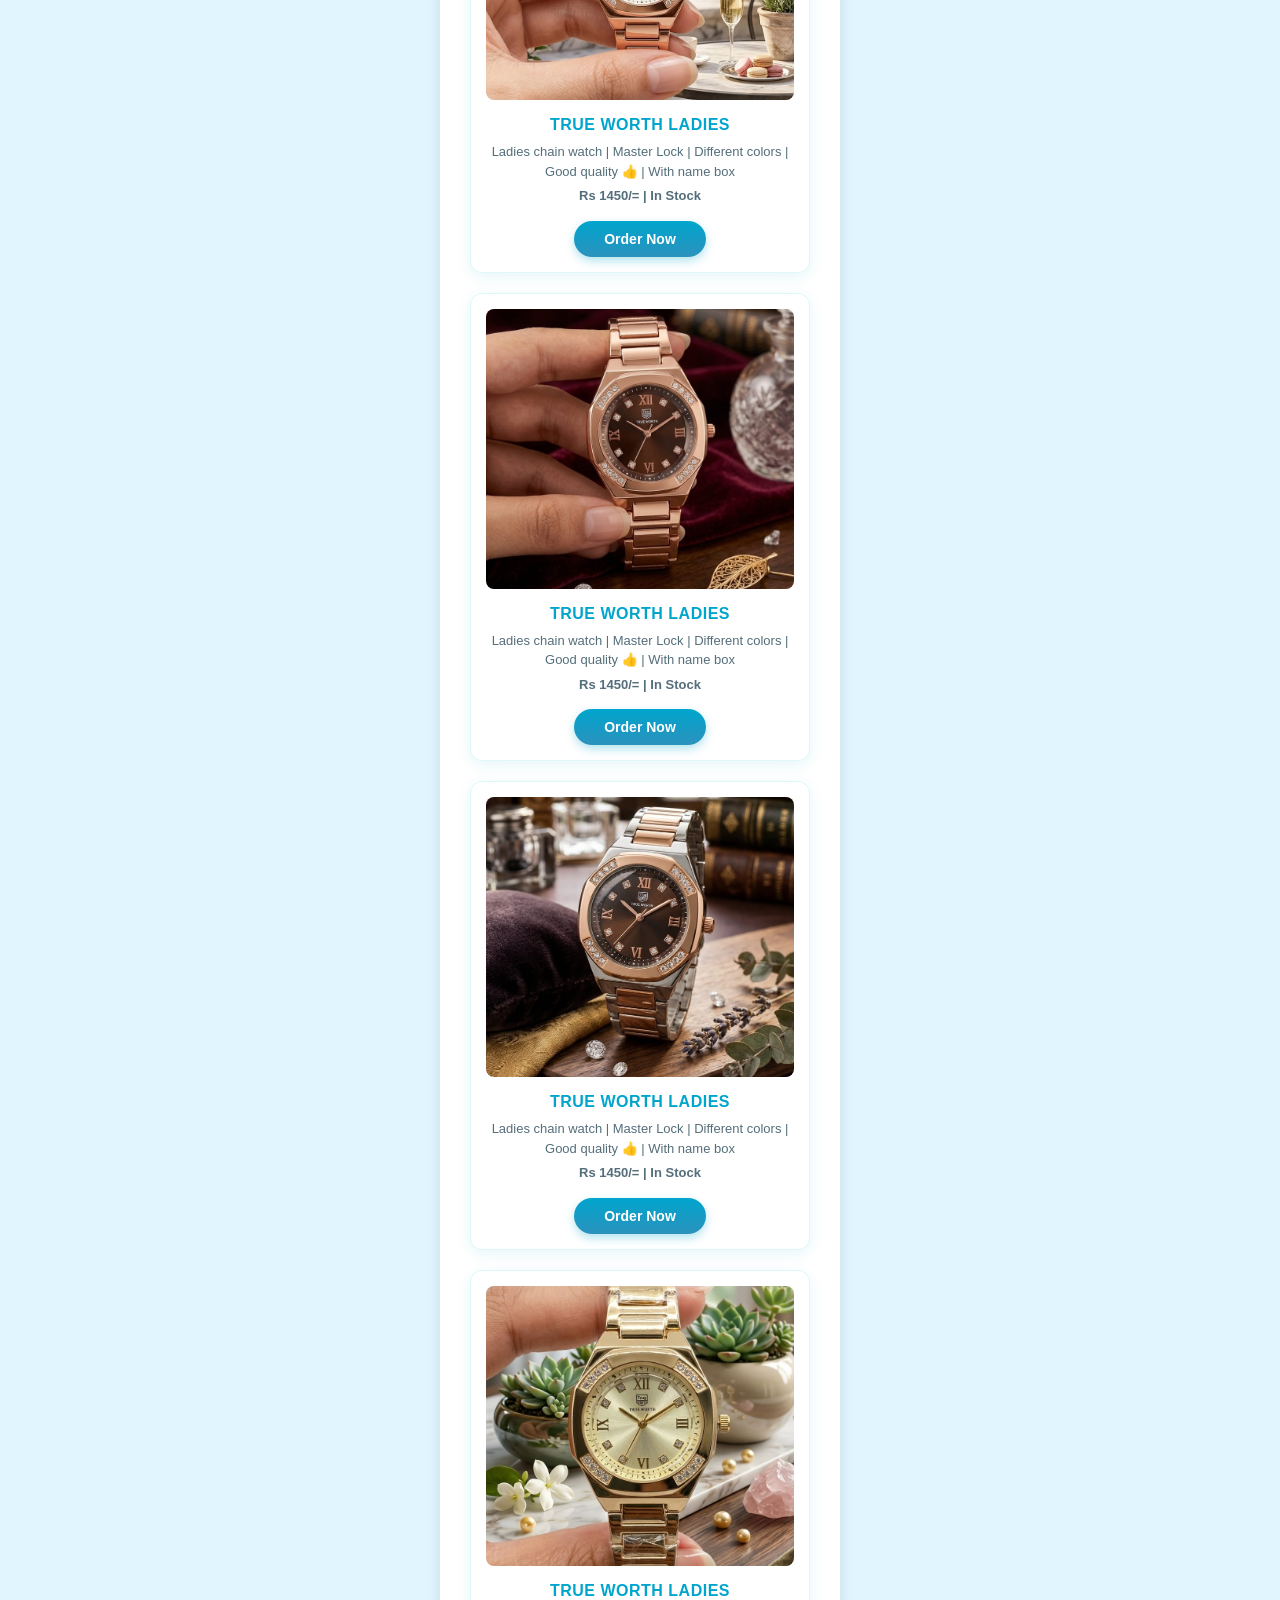
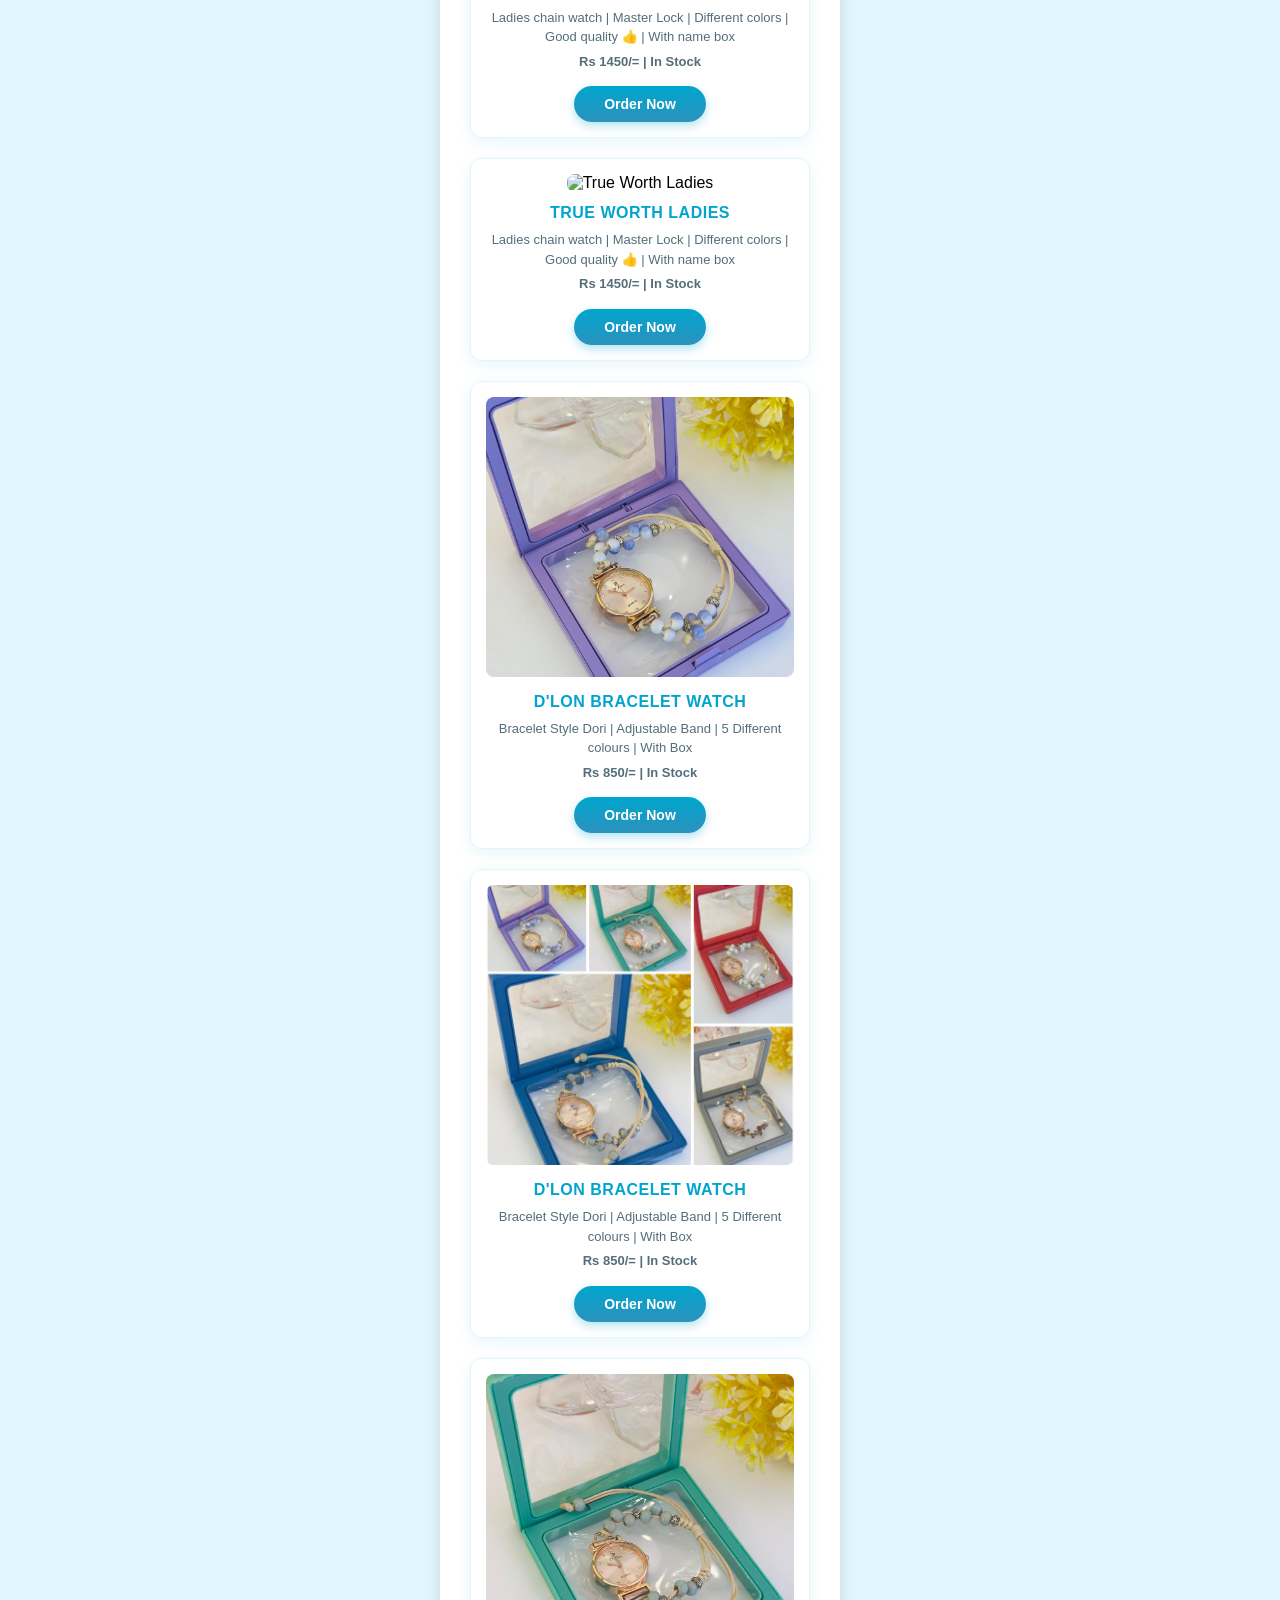
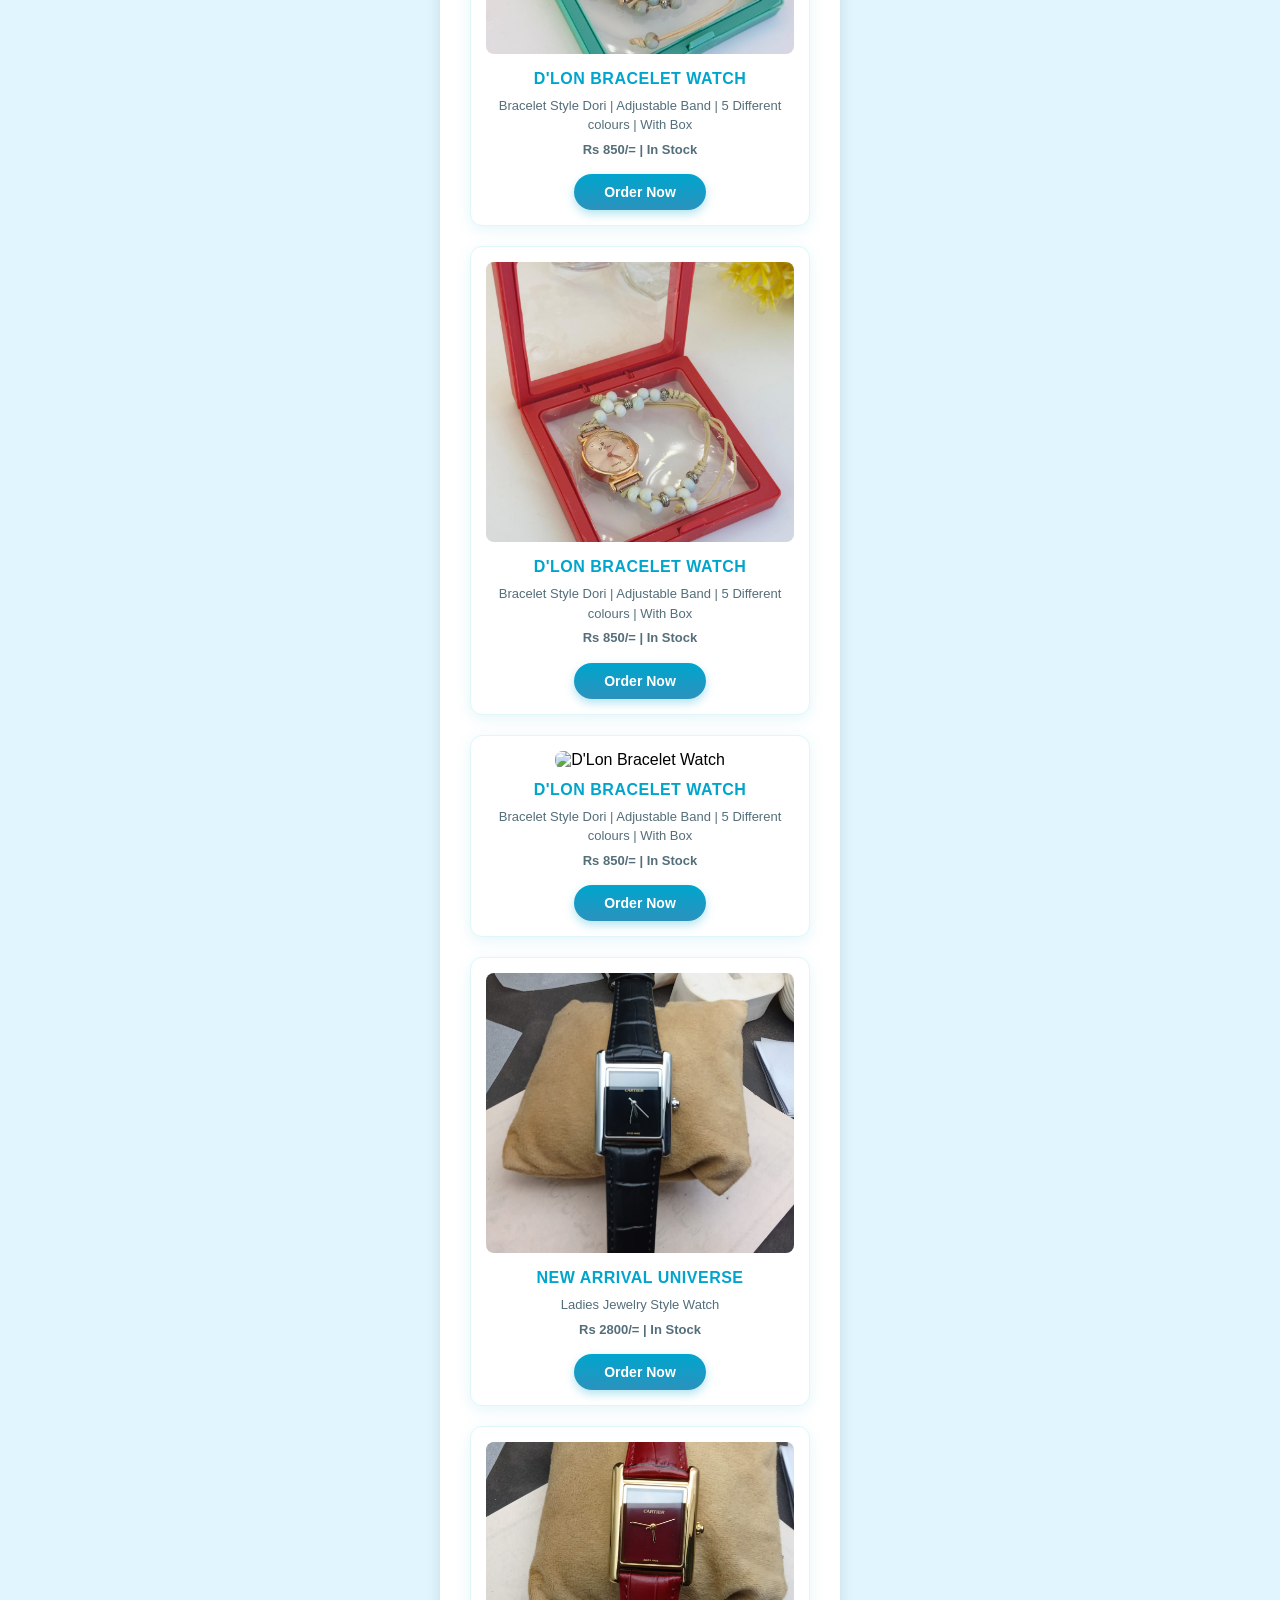
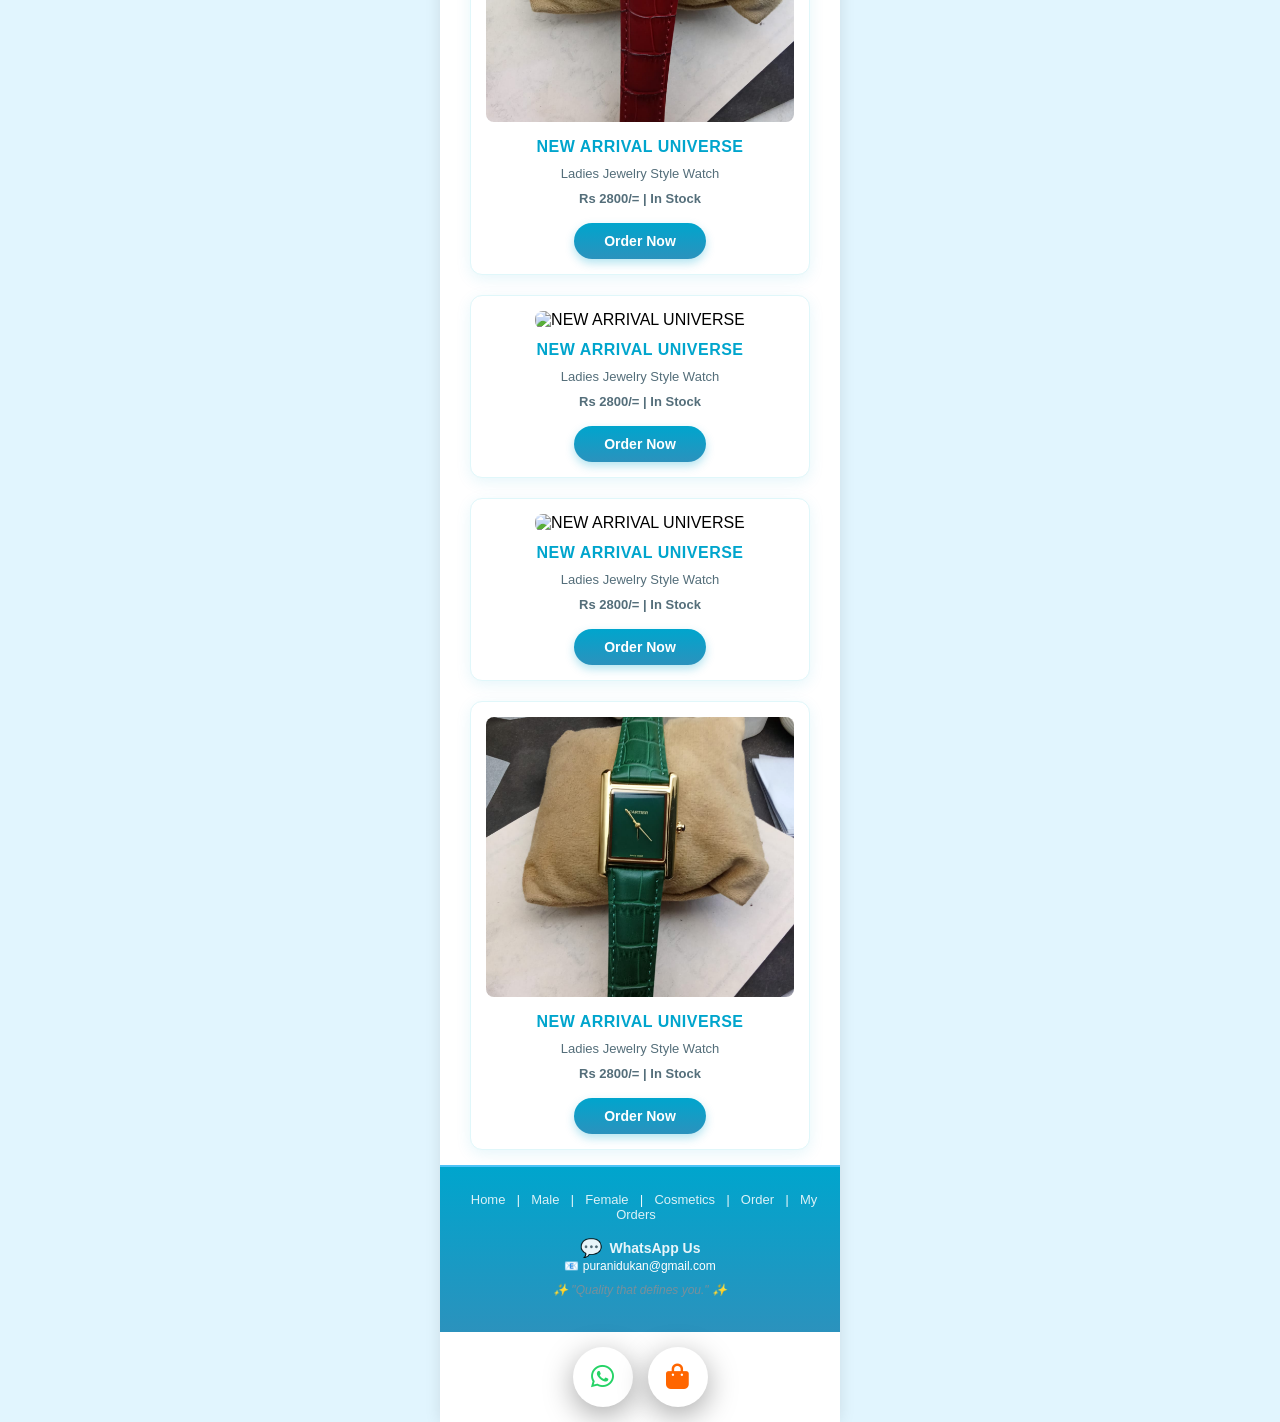
==== commit 31addea3: "Update female.html" ====
--- a/female.html
+++ b/female.html
@@ -27,21 +27,21 @@
 
         <div class="grid">
             <div class="card">
-                <img src="images/pic14.jpeg" alt="Universe Ladies Jewelry Watch">
+                <img src="pic14.jpeg" alt="Universe Ladies Jewelry Watch">
                 <h3>Universe Ladies Jewelry Watch</h3>
                 <p>Ladies chain watch | Master Lock | Different colors | Good quality &#128077; | With name box</p>
                 <p class="price">Rs 950/= | In Stock</p>
                 <a href="order.html?product=Universe%20Ladies%20Jewelry%20Watch&price=950" class="order-btn">Order Now</a>
             </div>
             <div class="card">
-                <img src="images/pic15.jpeg" alt="Universe Ladies Jewelry Watch">
+                <img src="pic15.jpeg" alt="Universe Ladies Jewelry Watch">
                 <h3>Universe Ladies Jewelry Watch</h3>
                 <p>Ladies chain watch | Master Lock | Different colors | Good quality &#128077; | With name box</p>
                 <p class="price">Rs 950/= | In Stock</p>
                 <a href="order.html?product=Universe%20Ladies%20Jewelry%20Watch&price=950" class="order-btn">Order Now</a>
             </div>
             <div class="card">
-                <img src="images/pic16.jpeg" alt="Universe Ladies Jewelry Watch">
+                <img src="pic16.jpeg" alt="Universe Ladies Jewelry Watch">
                 <h3>Universe Ladies Jewelry Watch</h3>
                 <p>Ladies chain watch | Master Lock | Different colors | Good quality &#128077; | With name box</p>
                 <p class="price">Rs 950/= | In Stock</p>
@@ -55,42 +55,42 @@
                 <a href="order.html?product=True%20Worth%20Ladies&price=1450" class="order-btn">Order Now</a>
             </div>
             <div class="card">
-                <img src="images/pic17.jpeg" alt="True Worth Ladies">
-                <h3>True Worth Ladies</h3>
-                <p>Ladies chain watch | Master Lock | Different colors | Good quality &#128077; | With name box</p>
-                <p class="price">Rs 1450/= | In Stock</p>
-                <a href="order.html?product=True%20Worth%20Ladies&price=1450" class="order-btn">Order Now</a>
-            </div>
-            <div class="card">
-                <img src="images/pic18.jpeg" alt="True Worth Ladies">
-                <h3>True Worth Ladies</h3>
-                <p>Ladies chain watch | Master Lock | Different colors | Good quality &#128077; | With name box</p>
-                <p class="price">Rs 1450/= | In Stock</p>
-                <a href="order.html?product=True%20Worth%20Ladies&price=1450" class="order-btn">Order Now</a>
-            </div>
-            <div class="card">
-                <img src="images/pic19.jpeg" alt="True Worth Ladies">
-                <h3>True Worth Ladies</h3>
-                <p>Ladies chain watch | Master Lock | Different colors | Good quality &#128077; | With name box</p>
-                <p class="price">Rs 1450/= | In Stock</p>
-                <a href="order.html?product=True%20Worth%20Ladies&price=1450" class="order-btn">Order Now</a>
-            </div>
-            <div class="card">
-                <img src="images/pic20.jpeg" alt="True Worth Ladies">
-                <h3>True Worth Ladies</h3>
-                <p>Ladies chain watch | Master Lock | Different colors | Good quality &#128077; | With name box</p>
-                <p class="price">Rs 1450/= | In Stock</p>
-                <a href="order.html?product=True%20Worth%20Ladies&price=1450" class="order-btn">Order Now</a>
-            </div>
-            <div class="card">
-                <img src="images/pic21.jpeg" alt="True Worth Ladies">
-                <h3>True Worth Ladies</h3>
-                <p>Ladies chain watch | Master Lock | Different colors | Good quality &#128077; | With name box</p>
-                <p class="price">Rs 1450/= | In Stock</p>
-                <a href="order.html?product=True%20Worth%20Ladies&price=1450" class="order-btn">Order Now</a>
-            </div>
-            <div class="card">
-                <img src="images/pic22.jpeg" alt="True Worth Ladies">
+                <img src="pic17.jpeg" alt="True Worth Ladies">
+                <h3>True Worth Ladies</h3>
+                <p>Ladies chain watch | Master Lock | Different colors | Good quality &#128077; | With name box</p>
+                <p class="price">Rs 1450/= | In Stock</p>
+                <a href="order.html?product=True%20Worth%20Ladies&price=1450" class="order-btn">Order Now</a>
+            </div>
+            <div class="card">
+                <img src="pic18.jpeg" alt="True Worth Ladies">
+                <h3>True Worth Ladies</h3>
+                <p>Ladies chain watch | Master Lock | Different colors | Good quality &#128077; | With name box</p>
+                <p class="price">Rs 1450/= | In Stock</p>
+                <a href="order.html?product=True%20Worth%20Ladies&price=1450" class="order-btn">Order Now</a>
+            </div>
+            <div class="card">
+                <img src="pic19.jpeg" alt="True Worth Ladies">
+                <h3>True Worth Ladies</h3>
+                <p>Ladies chain watch | Master Lock | Different colors | Good quality &#128077; | With name box</p>
+                <p class="price">Rs 1450/= | In Stock</p>
+                <a href="order.html?product=True%20Worth%20Ladies&price=1450" class="order-btn">Order Now</a>
+            </div>
+            <div class="card">
+                <img src="pic20.jpeg" alt="True Worth Ladies">
+                <h3>True Worth Ladies</h3>
+                <p>Ladies chain watch | Master Lock | Different colors | Good quality &#128077; | With name box</p>
+                <p class="price">Rs 1450/= | In Stock</p>
+                <a href="order.html?product=True%20Worth%20Ladies&price=1450" class="order-btn">Order Now</a>
+            </div>
+            <div class="card">
+                <img src="pic21.jpeg" alt="True Worth Ladies">
+                <h3>True Worth Ladies</h3>
+                <p>Ladies chain watch | Master Lock | Different colors | Good quality &#128077; | With name box</p>
+                <p class="price">Rs 1450/= | In Stock</p>
+                <a href="order.html?product=True%20Worth%20Ladies&price=1450" class="order-btn">Order Now</a>
+            </div>
+            <div class="card">
+                <img src="pic22.jpeg" alt="True Worth Ladies">
                 <h3>True Worth Ladies</h3>
                 <p>Ladies chain watch | Master Lock | Different colors | Good quality &#128077; | With name box</p>
                 <p class="price">Rs 1450/= | In Stock</p>
@@ -104,28 +104,28 @@
                 <a href="order.html?product=True%20Worth%20Ladies&price=1450" class="order-btn">Order Now</a>
             </div>
             <div class="card">
-                <img src="images/pic29.jpeg" alt="D'Lon Bracelet Watch">
-                <h3>D'Lon Bracelet Watch</h3>
-                <p>Bracelet Style Dori | Adjustable Band | 5 Different colours | With Box</p>
-                <p class="price">Rs 850/= | In Stock</p>
-                <a href="order.html?product=D'Lon%20Bracelet%20Watch&price=850" class="order-btn">Order Now</a>
-            </div>
-            <div class="card">
-                <img src="images/pic30.jpeg" alt="D'Lon Bracelet Watch">
-                <h3>D'Lon Bracelet Watch</h3>
-                <p>Bracelet Style Dori | Adjustable Band | 5 Different colours | With Box</p>
-                <p class="price">Rs 850/= | In Stock</p>
-                <a href="order.html?product=D'Lon%20Bracelet%20Watch&price=850" class="order-btn">Order Now</a>
-            </div>
-            <div class="card">
-                <img src="images/pic31.jpeg" alt="D'Lon Bracelet Watch">
-                <h3>D'Lon Bracelet Watch</h3>
-                <p>Bracelet Style Dori | Adjustable Band | 5 Different colours | With Box</p>
-                <p class="price">Rs 850/= | In Stock</p>
-                <a href="order.html?product=D'Lon%20Bracelet%20Watch&price=850" class="order-btn">Order Now</a>
-            </div>
-            <div class="card">
-                <img src="images/pic32.jpeg" alt="D'Lon Bracelet Watch">
+                <img src="pic29.jpeg" alt="D'Lon Bracelet Watch">
+                <h3>D'Lon Bracelet Watch</h3>
+                <p>Bracelet Style Dori | Adjustable Band | 5 Different colours | With Box</p>
+                <p class="price">Rs 850/= | In Stock</p>
+                <a href="order.html?product=D'Lon%20Bracelet%20Watch&price=850" class="order-btn">Order Now</a>
+            </div>
+            <div class="card">
+                <img src="pic30.jpeg" alt="D'Lon Bracelet Watch">
+                <h3>D'Lon Bracelet Watch</h3>
+                <p>Bracelet Style Dori | Adjustable Band | 5 Different colours | With Box</p>
+                <p class="price">Rs 850/= | In Stock</p>
+                <a href="order.html?product=D'Lon%20Bracelet%20Watch&price=850" class="order-btn">Order Now</a>
+            </div>
+            <div class="card">
+                <img src="pic31.jpeg" alt="D'Lon Bracelet Watch">
+                <h3>D'Lon Bracelet Watch</h3>
+                <p>Bracelet Style Dori | Adjustable Band | 5 Different colours | With Box</p>
+                <p class="price">Rs 850/= | In Stock</p>
+                <a href="order.html?product=D'Lon%20Bracelet%20Watch&price=850" class="order-btn">Order Now</a>
+            </div>
+            <div class="card">
+                <img src="pic32.jpeg" alt="D'Lon Bracelet Watch">
                 <h3>D'Lon Bracelet Watch</h3>
                 <p>Bracelet Style Dori | Adjustable Band | 5 Different colours | With Box</p>
                 <p class="price">Rs 850/= | In Stock</p>
@@ -139,14 +139,14 @@
                 <a href="order.html?product=D'Lon%20Bracelet%20Watch&price=850" class="order-btn">Order Now</a>
             </div>
             <div class="card">
-                <img src="images/pic24.jpeg" alt="NEW ARRIVAL UNIVERSE">
-                <h3>NEW ARRIVAL UNIVERSE</h3>
-                <p>Ladies Jewelry Style Watch</p>
-                <p class="price">Rs 2800/= | In Stock</p>
-                <a href="order.html?product=New%20Arrival%20Universe&price=2800" class="order-btn">Order Now</a>
-            </div>
-            <div class="card">
-                <img src="images/pic25.jpeg" alt="NEW ARRIVAL UNIVERSE">
+                <img src="pic24.jpeg" alt="NEW ARRIVAL UNIVERSE">
+                <h3>NEW ARRIVAL UNIVERSE</h3>
+                <p>Ladies Jewelry Style Watch</p>
+                <p class="price">Rs 2800/= | In Stock</p>
+                <a href="order.html?product=New%20Arrival%20Universe&price=2800" class="order-btn">Order Now</a>
+            </div>
+            <div class="card">
+                <img src="pic25.jpeg" alt="NEW ARRIVAL UNIVERSE">
                 <h3>NEW ARRIVAL UNIVERSE</h3>
                 <p>Ladies Jewelry Style Watch</p>
                 <p class="price">Rs 2800/= | In Stock</p>
@@ -167,7 +167,7 @@
                 <a href="order.html?product=New%20Arrival%20Universe&price=2800" class="order-btn">Order Now</a>
             </div>
             <div class="card">
-                <img src="images/pic28.jpeg" alt="NEW ARRIVAL UNIVERSE">
+                <img src="pic28.jpeg" alt="NEW ARRIVAL UNIVERSE">
                 <h3>NEW ARRIVAL UNIVERSE</h3>
                 <p>Ladies Jewelry Style Watch</p>
                 <p class="price">Rs 2800/= | In Stock</p>
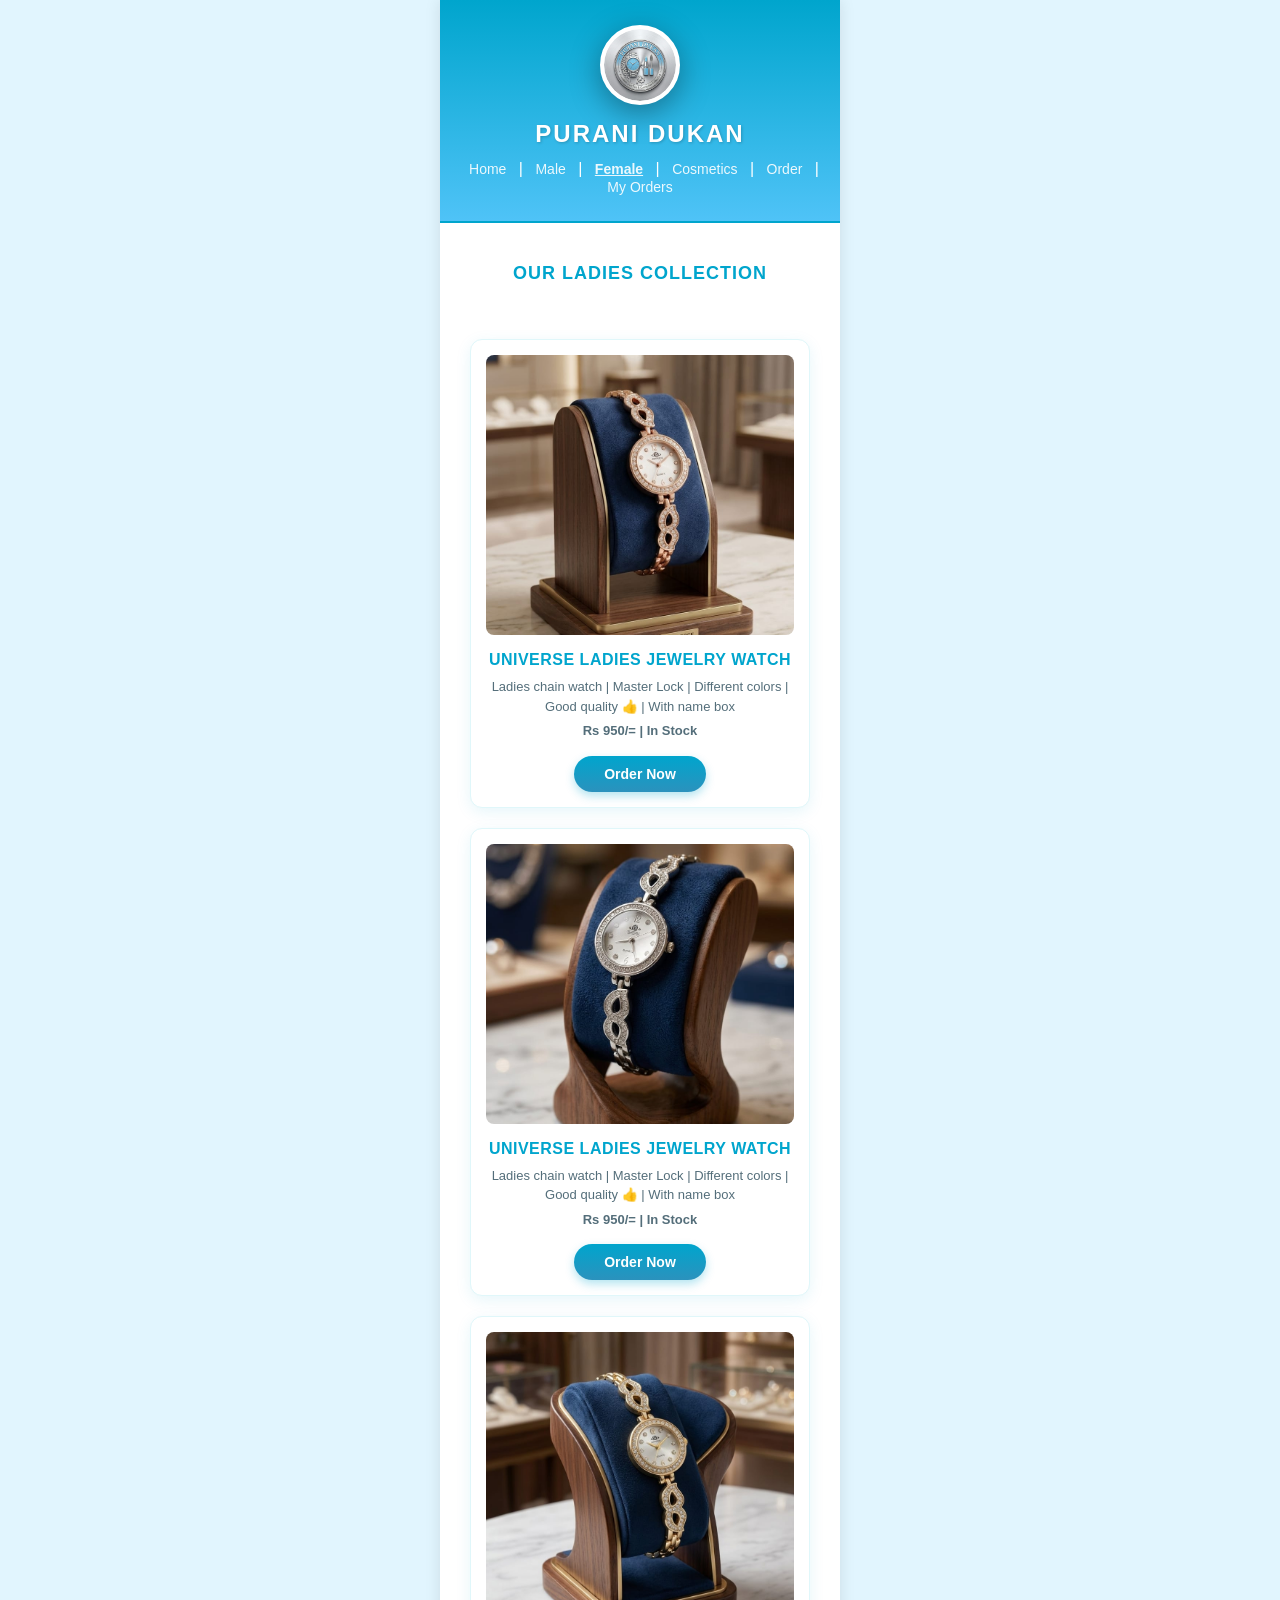
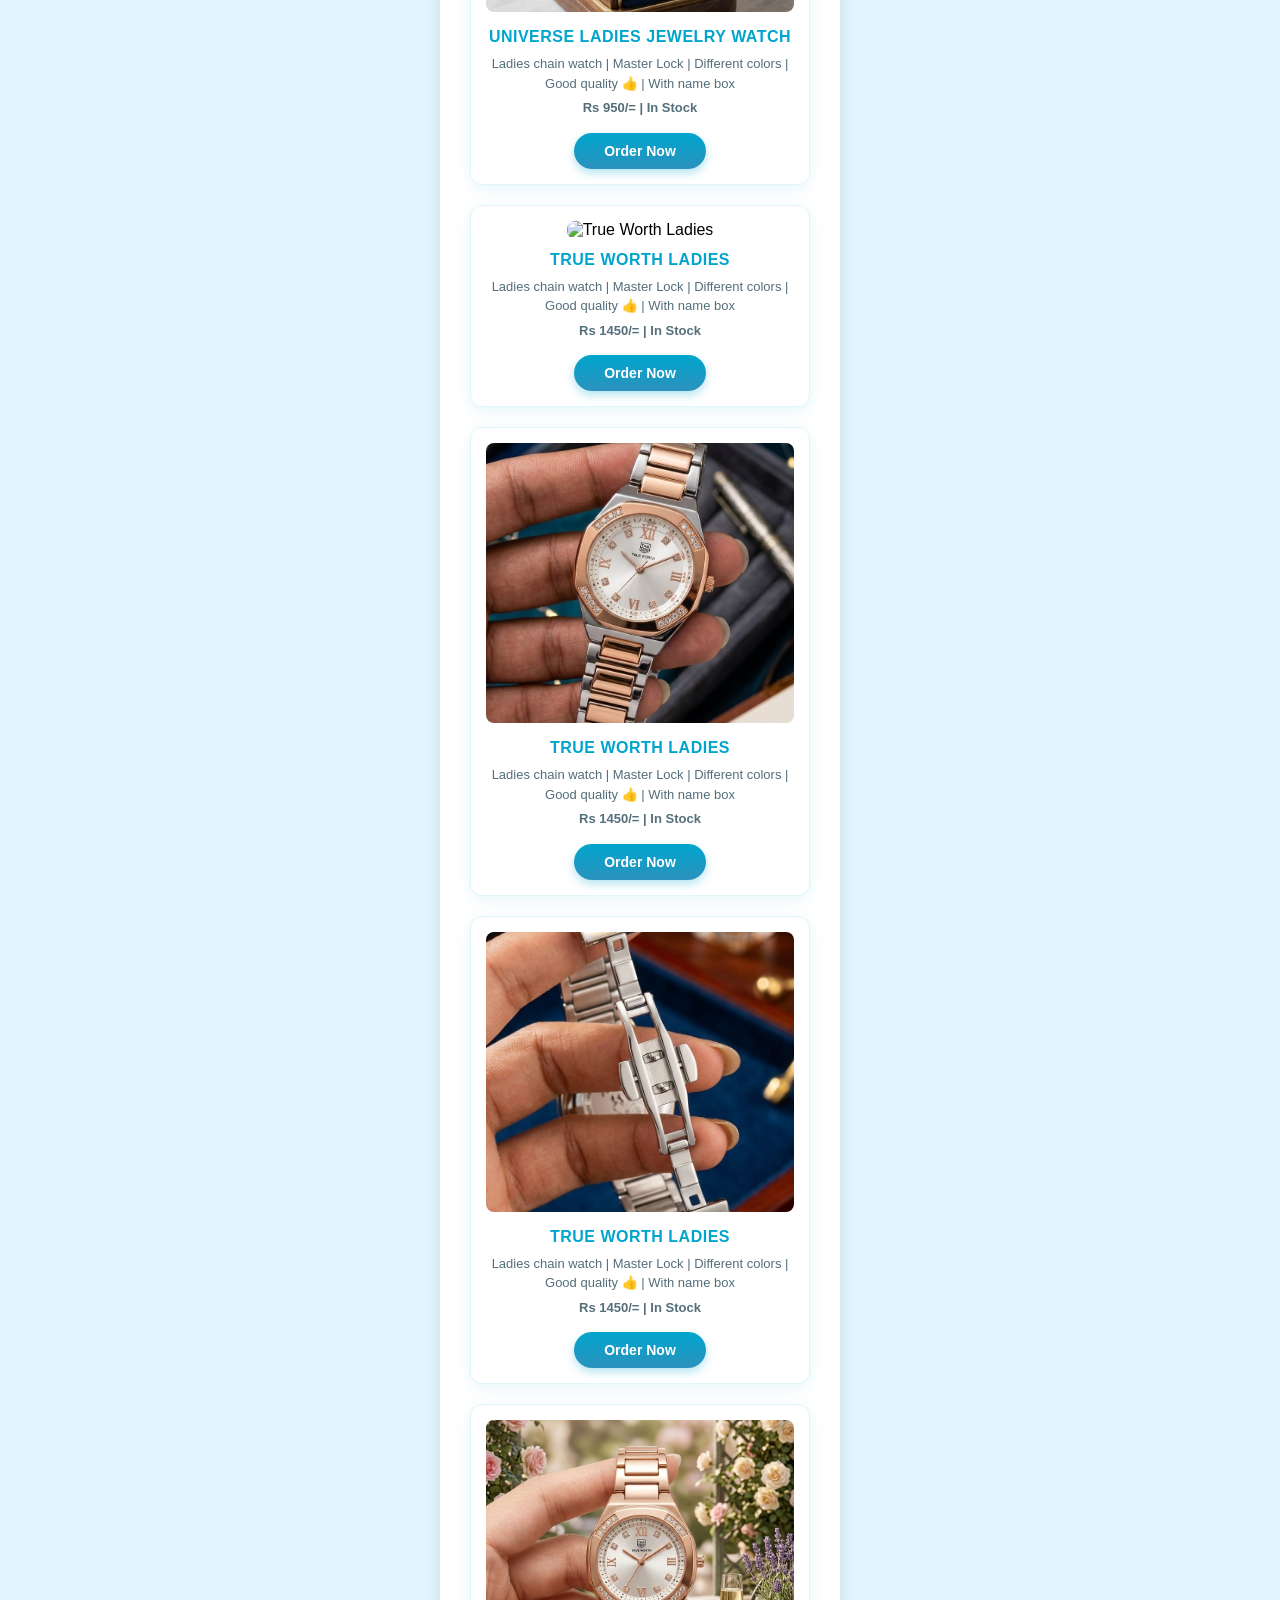
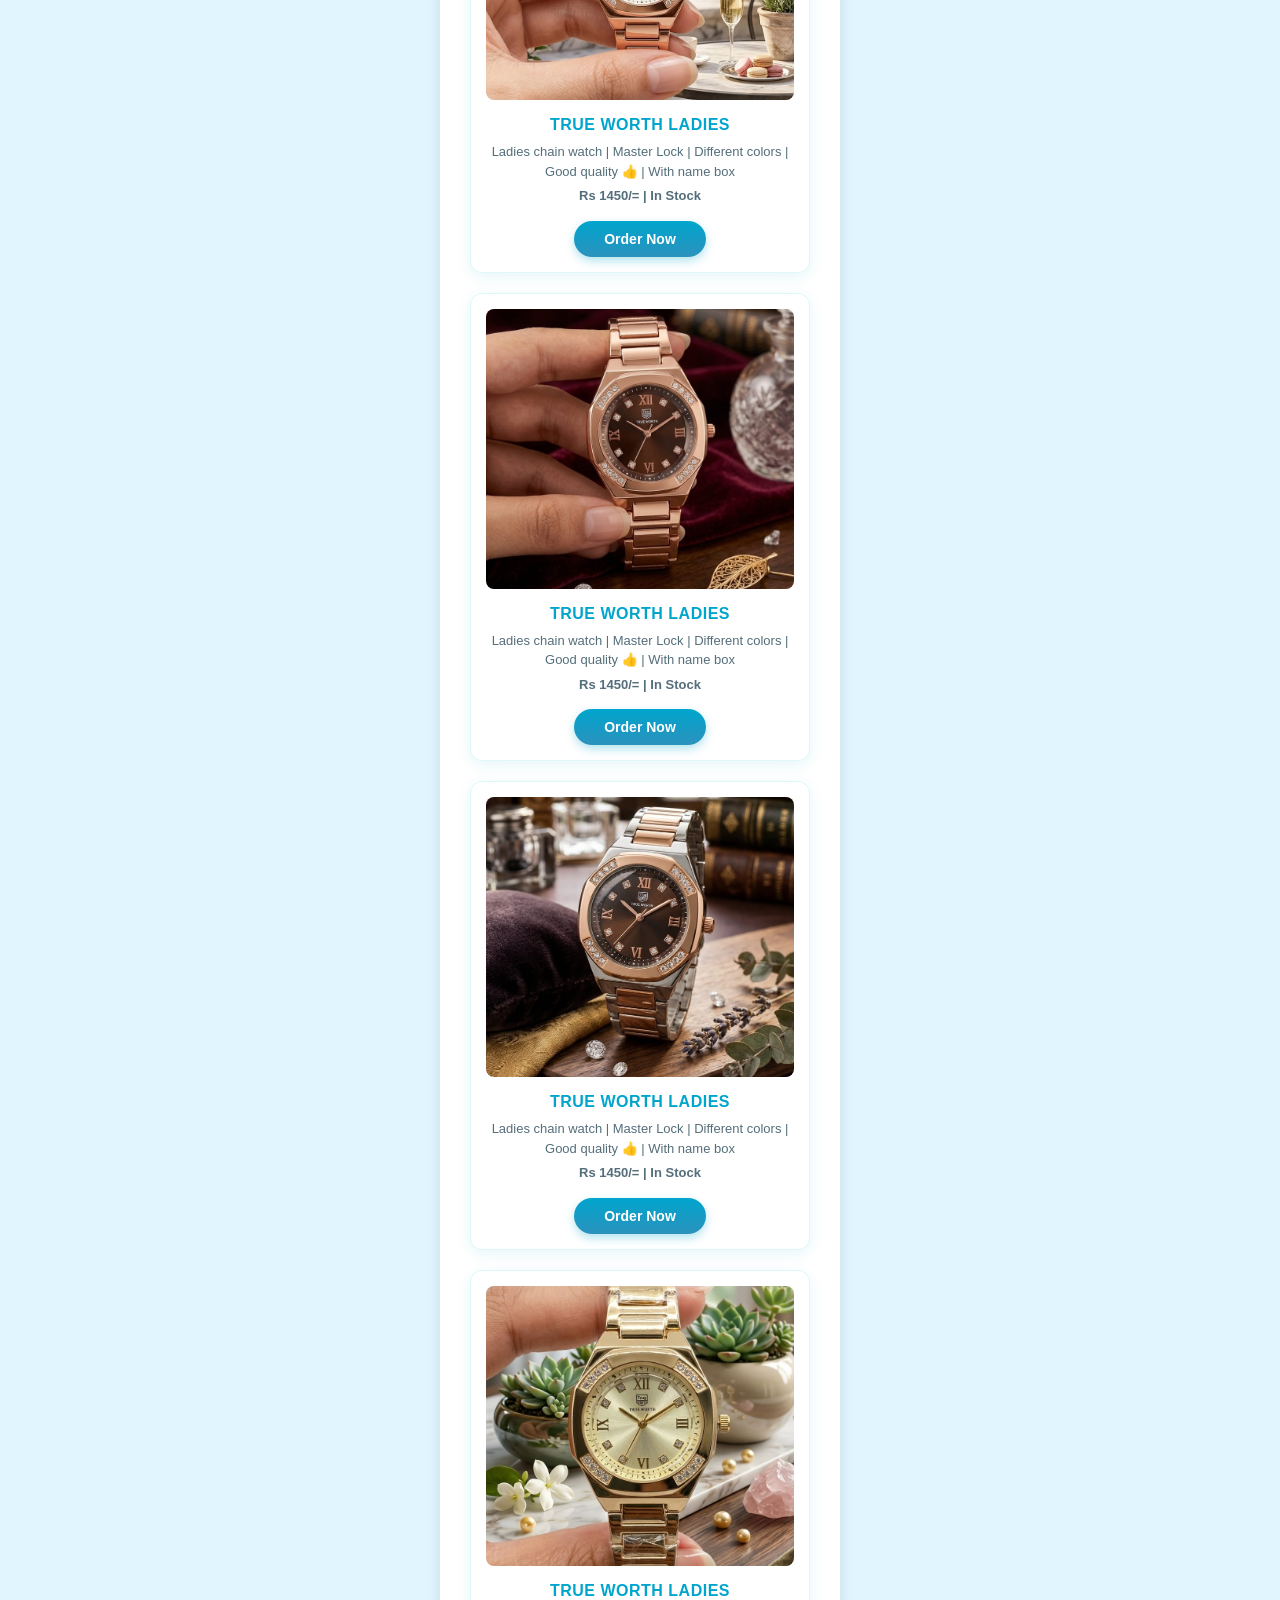
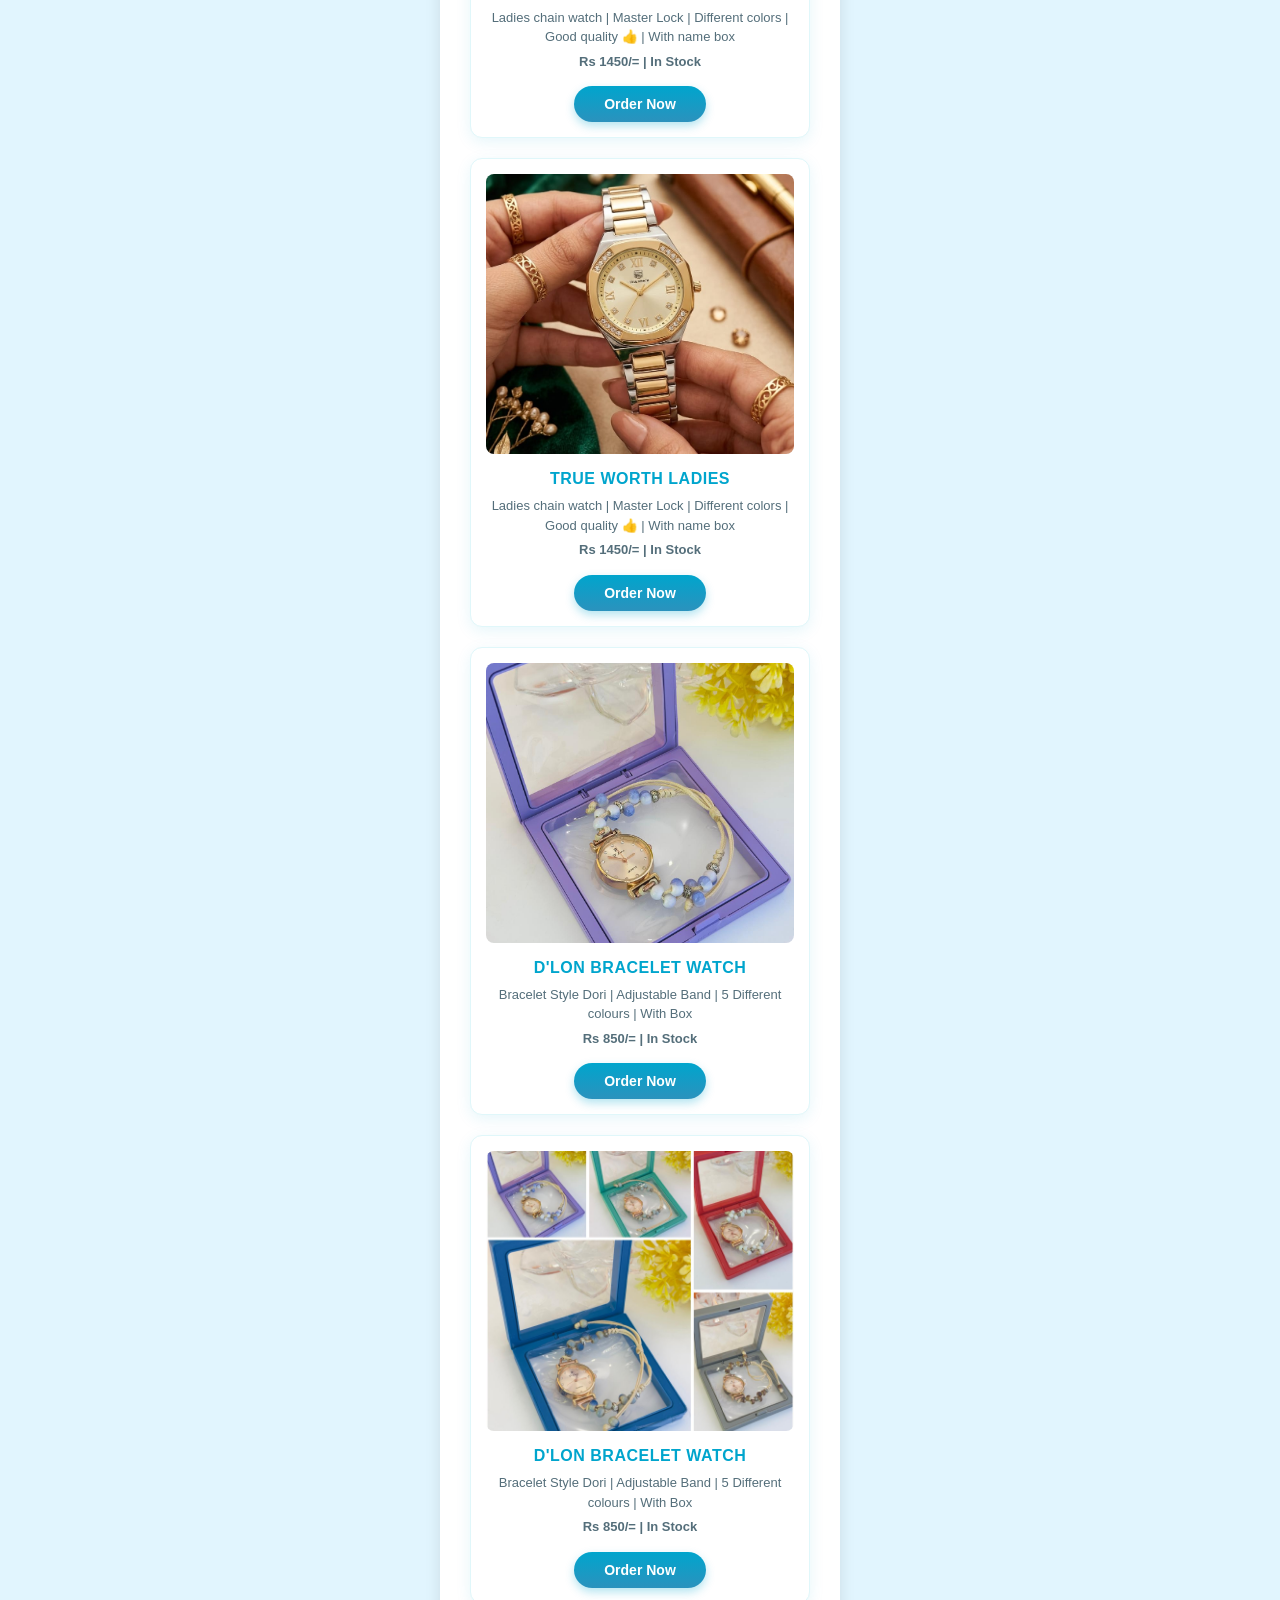
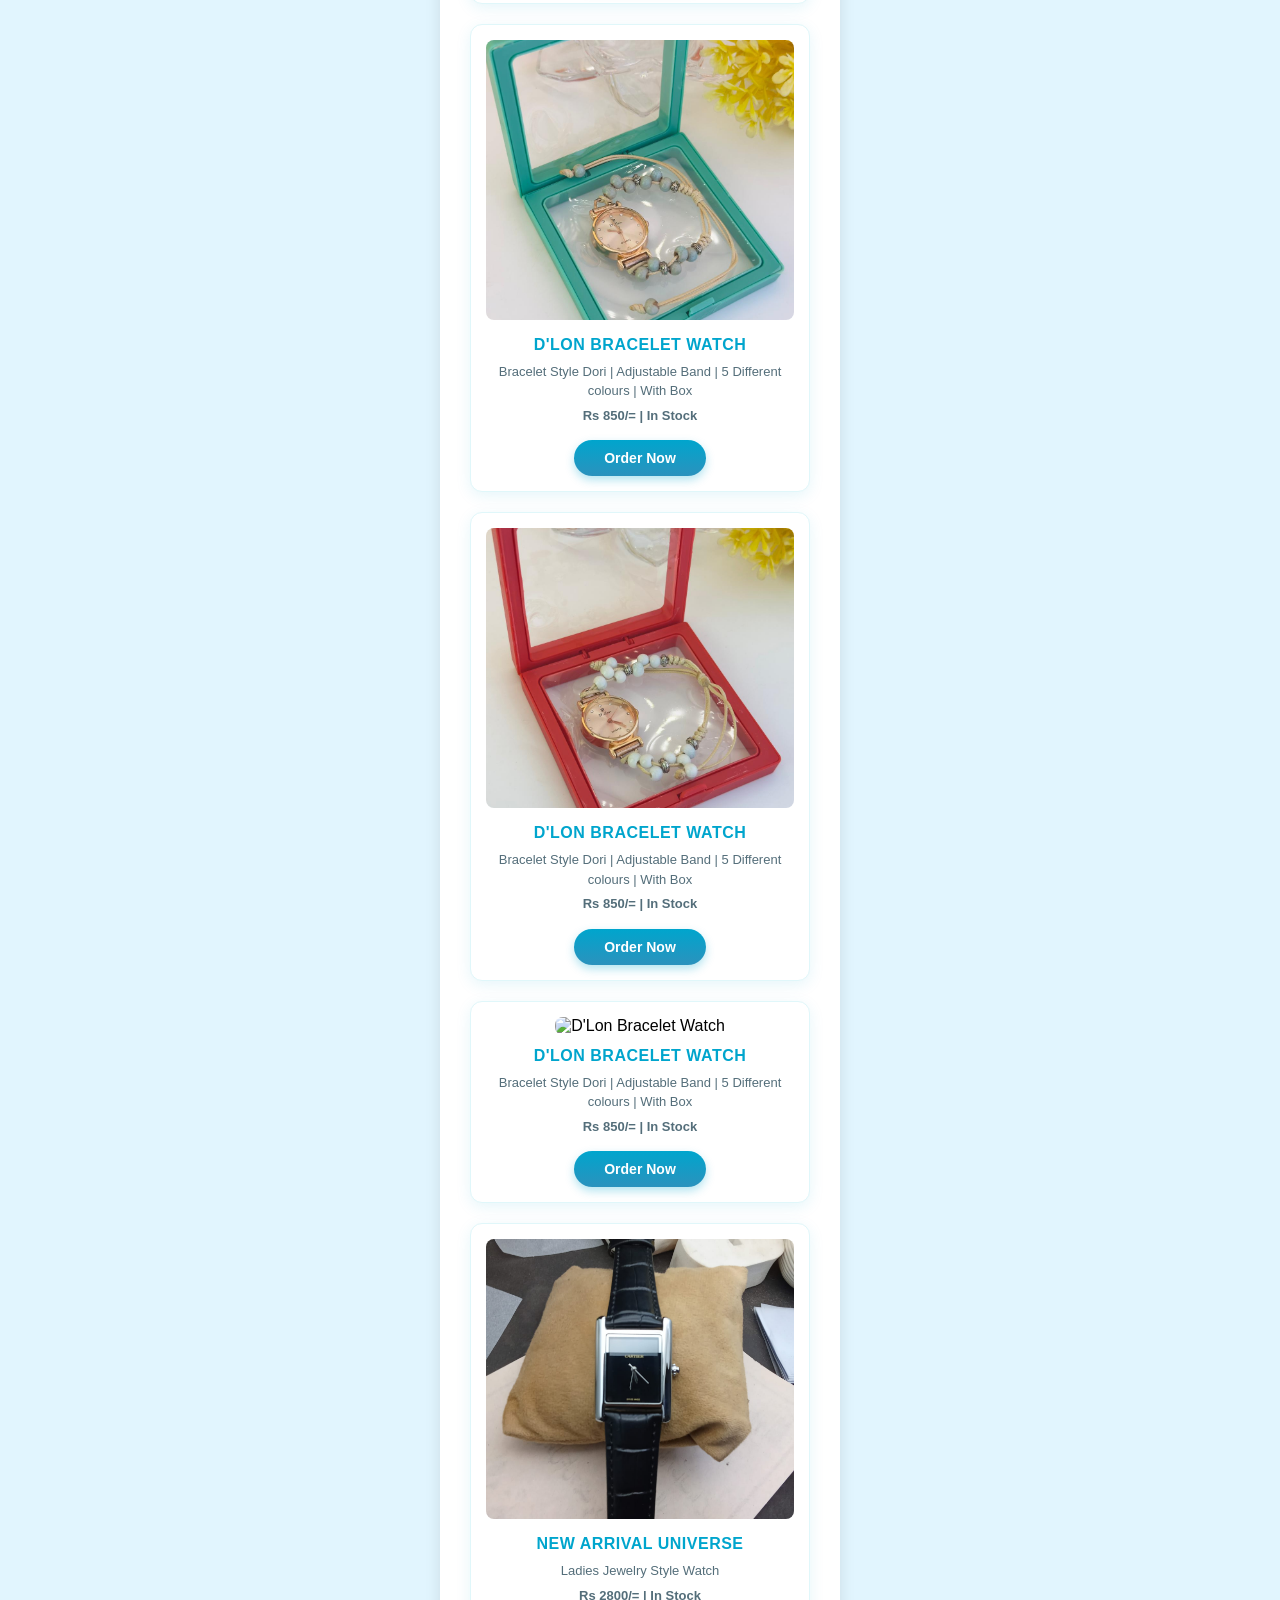
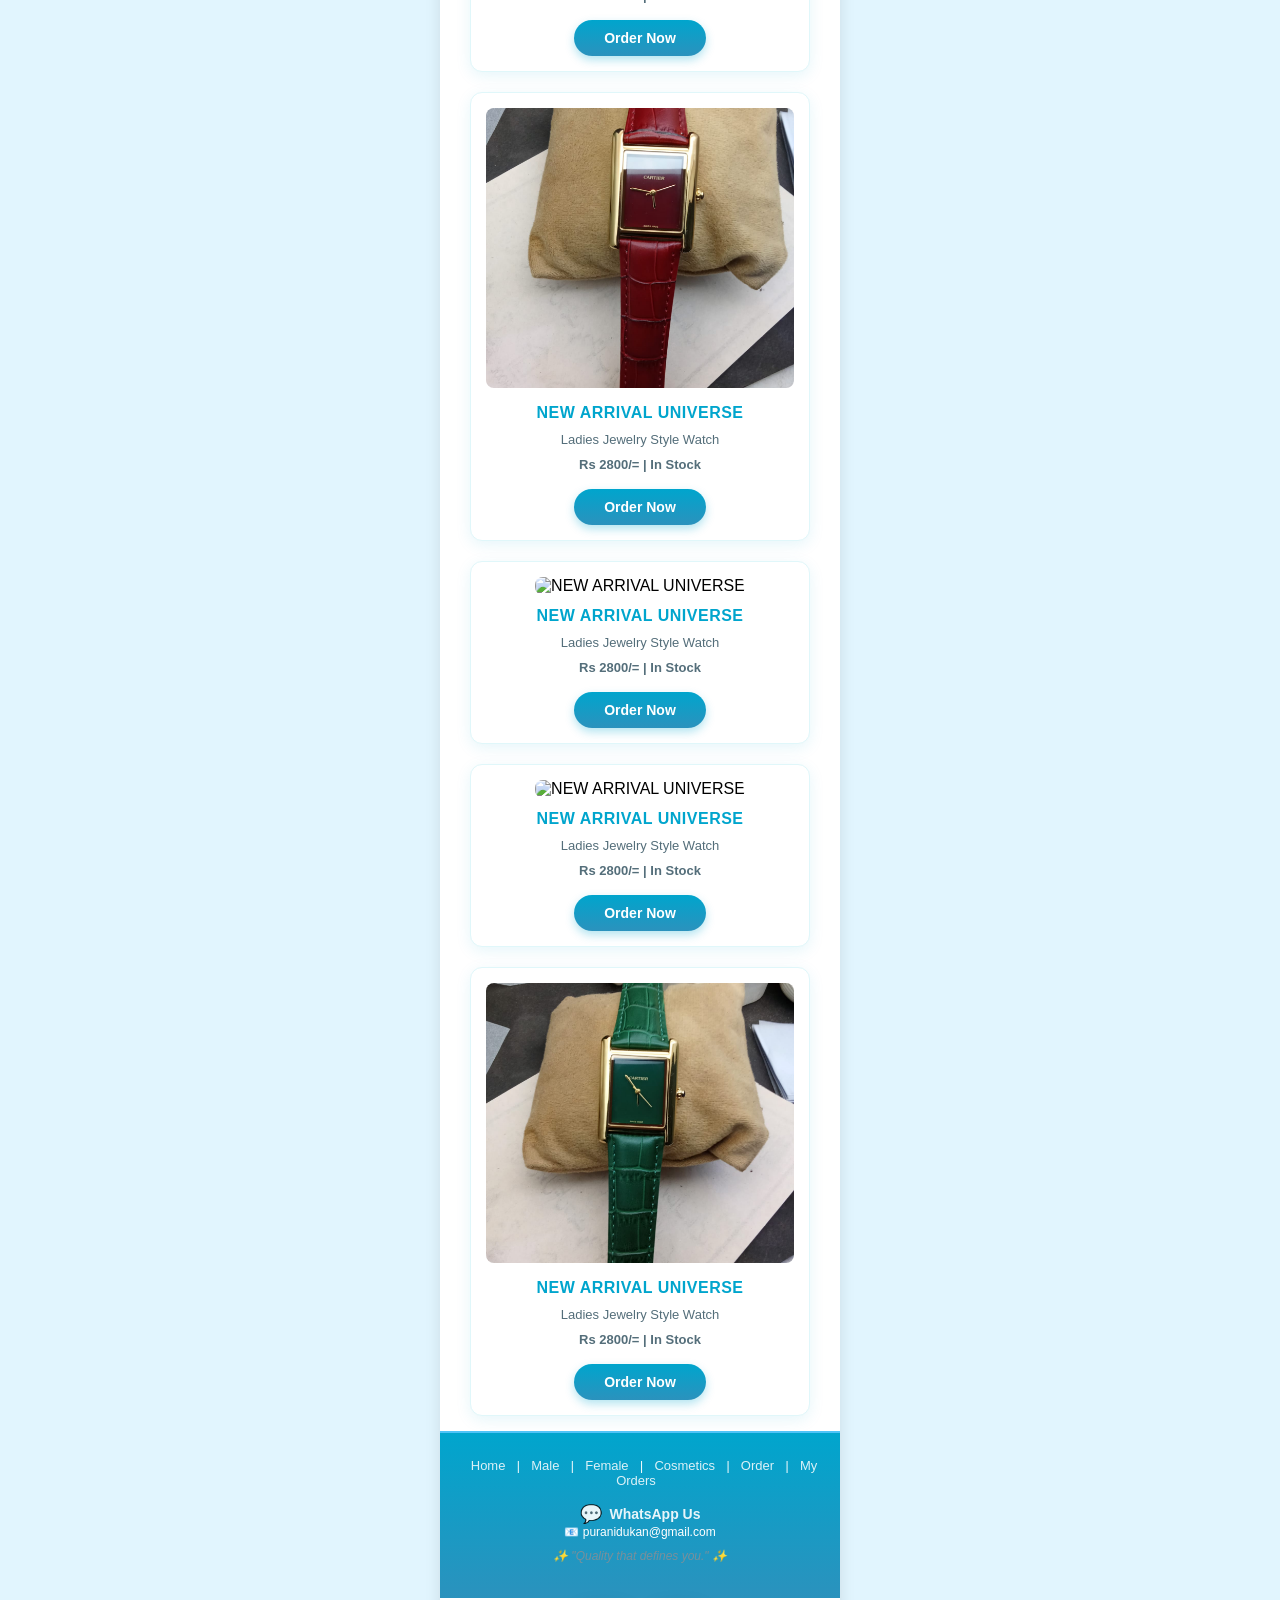
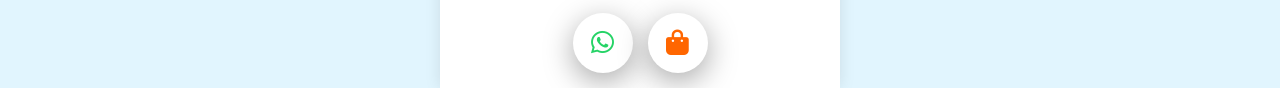
==== commit 218bd17d: "Update female.html" ====
--- a/female.html
+++ b/female.html
@@ -97,7 +97,7 @@
                 <a href="order.html?product=True%20Worth%20Ladies&price=1450" class="order-btn">Order Now</a>
             </div>
             <div class="card">
-                <img src="images/pic23.jpeg" alt="True Worth Ladies">
+                <img src="pic23.jpeg" alt="True Worth Ladies">
                 <h3>True Worth Ladies</h3>
                 <p>Ladies chain watch | Master Lock | Different colors | Good quality &#128077; | With name box</p>
                 <p class="price">Rs 1450/= | In Stock</p>
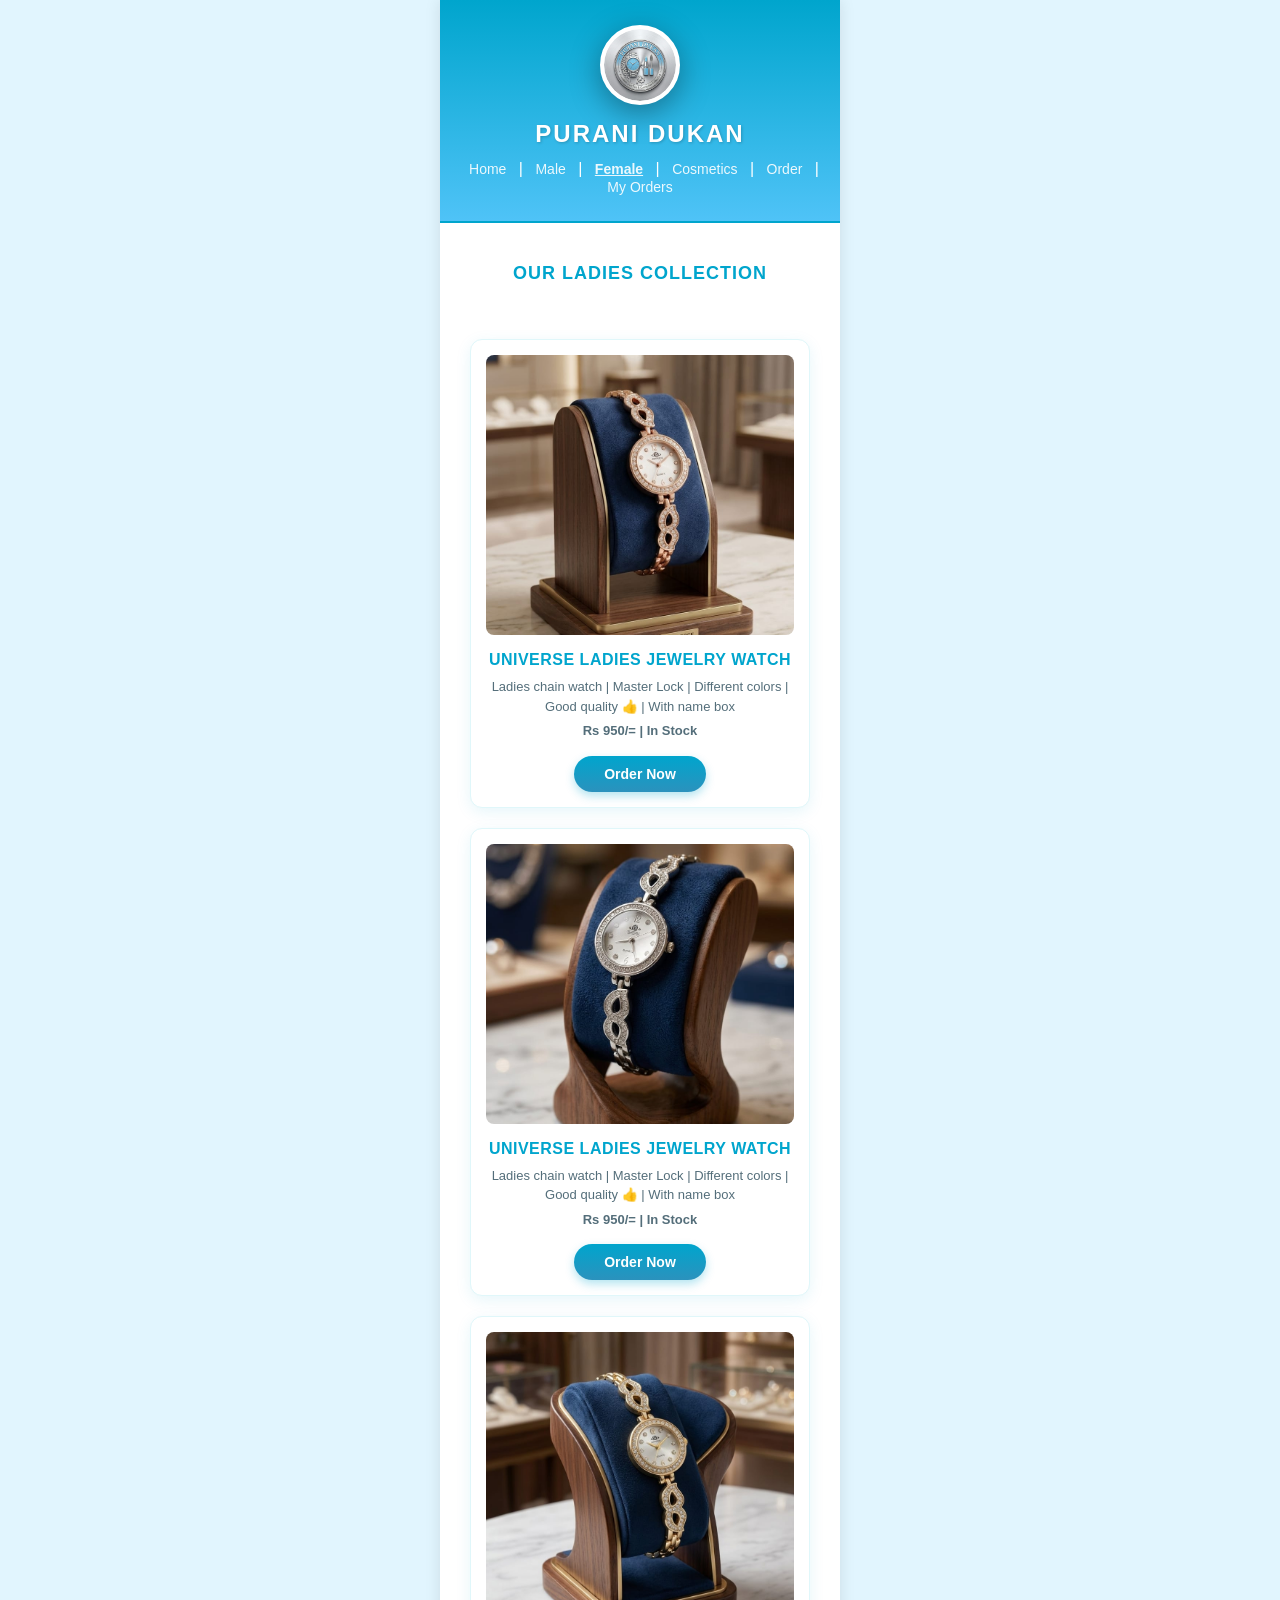
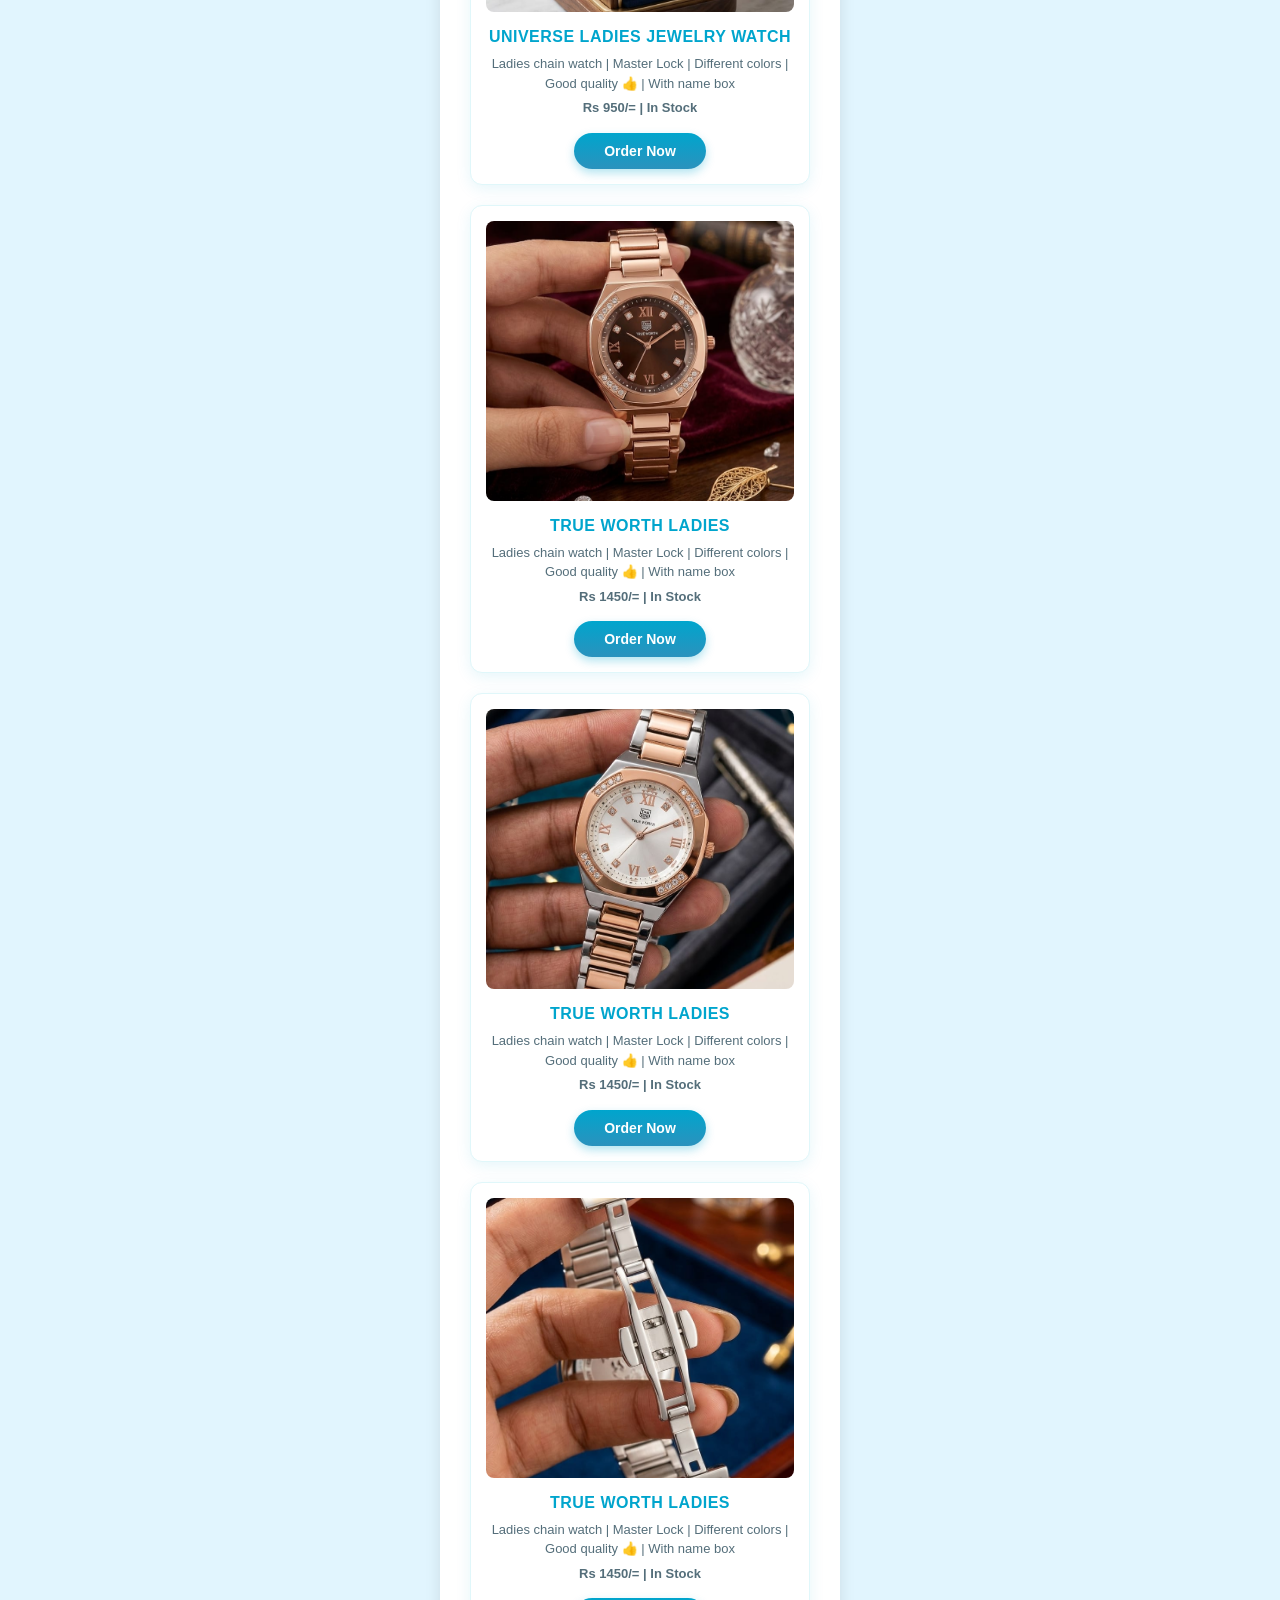
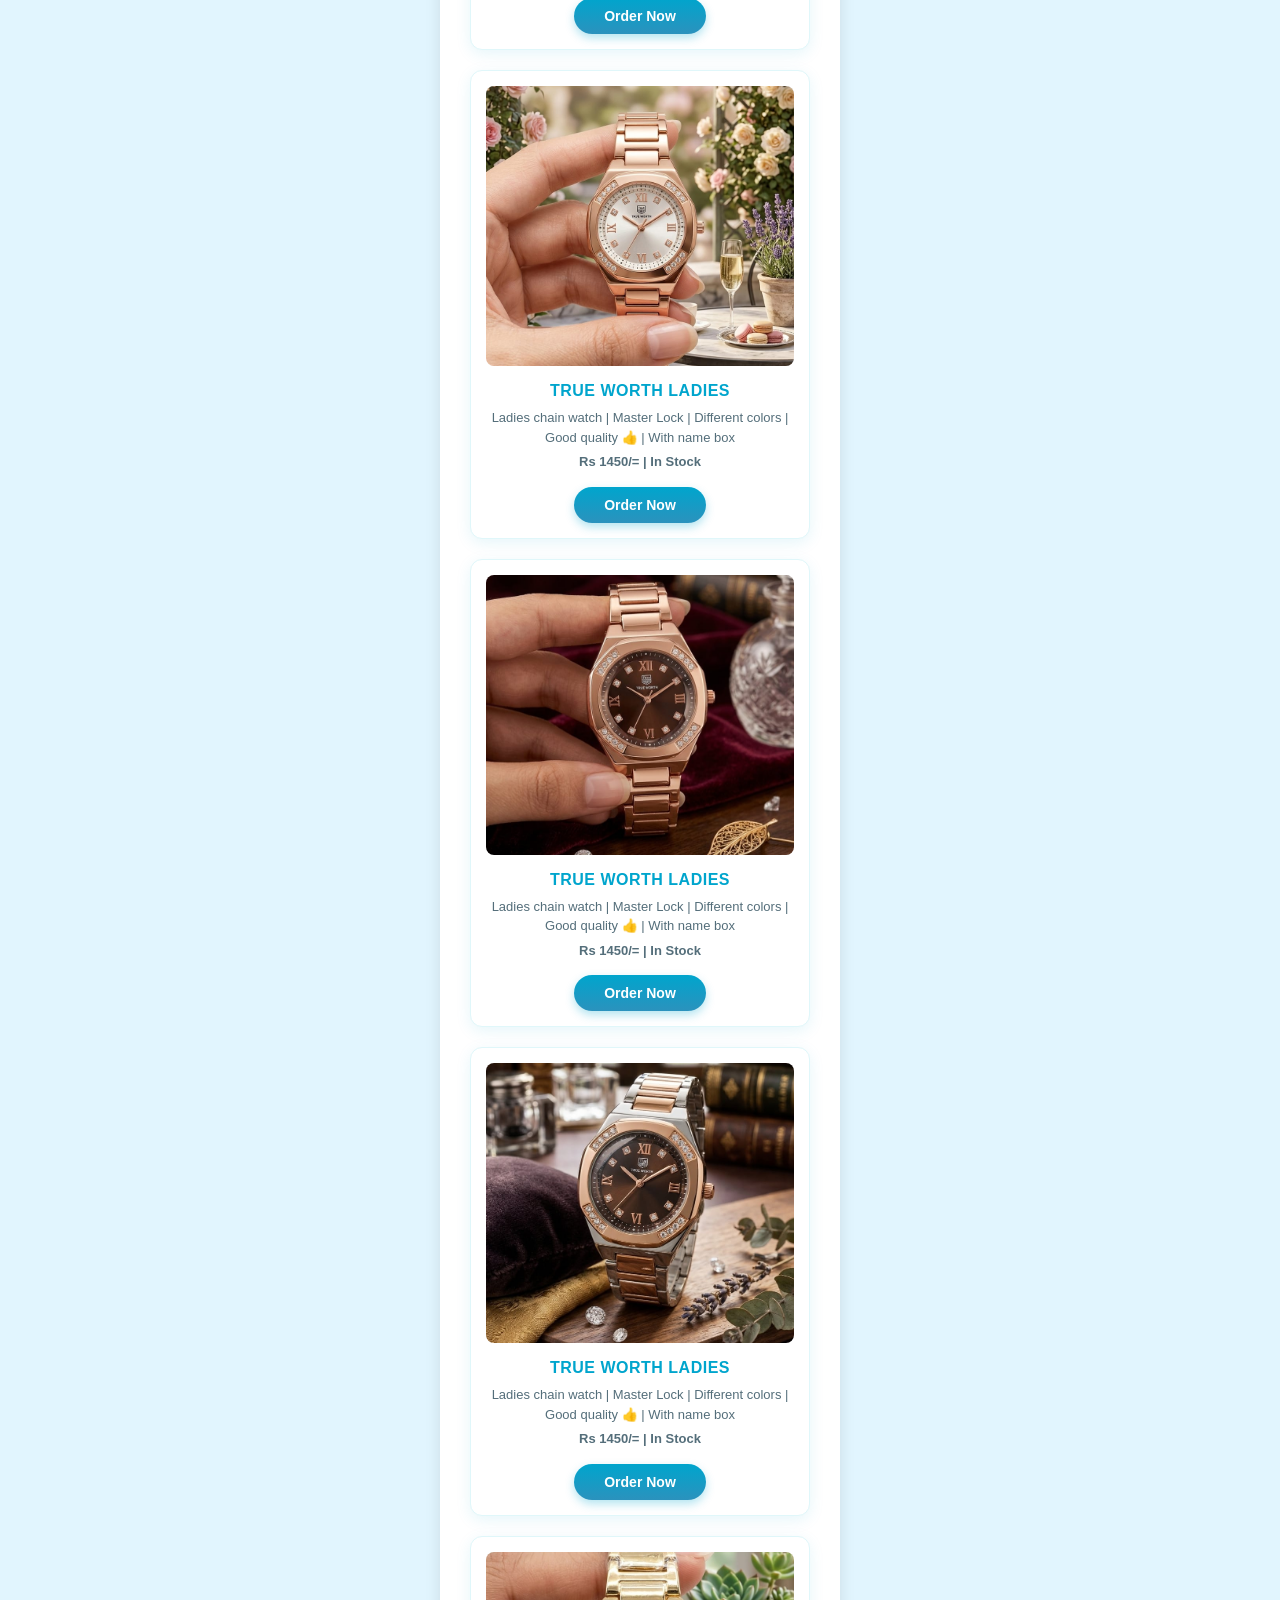
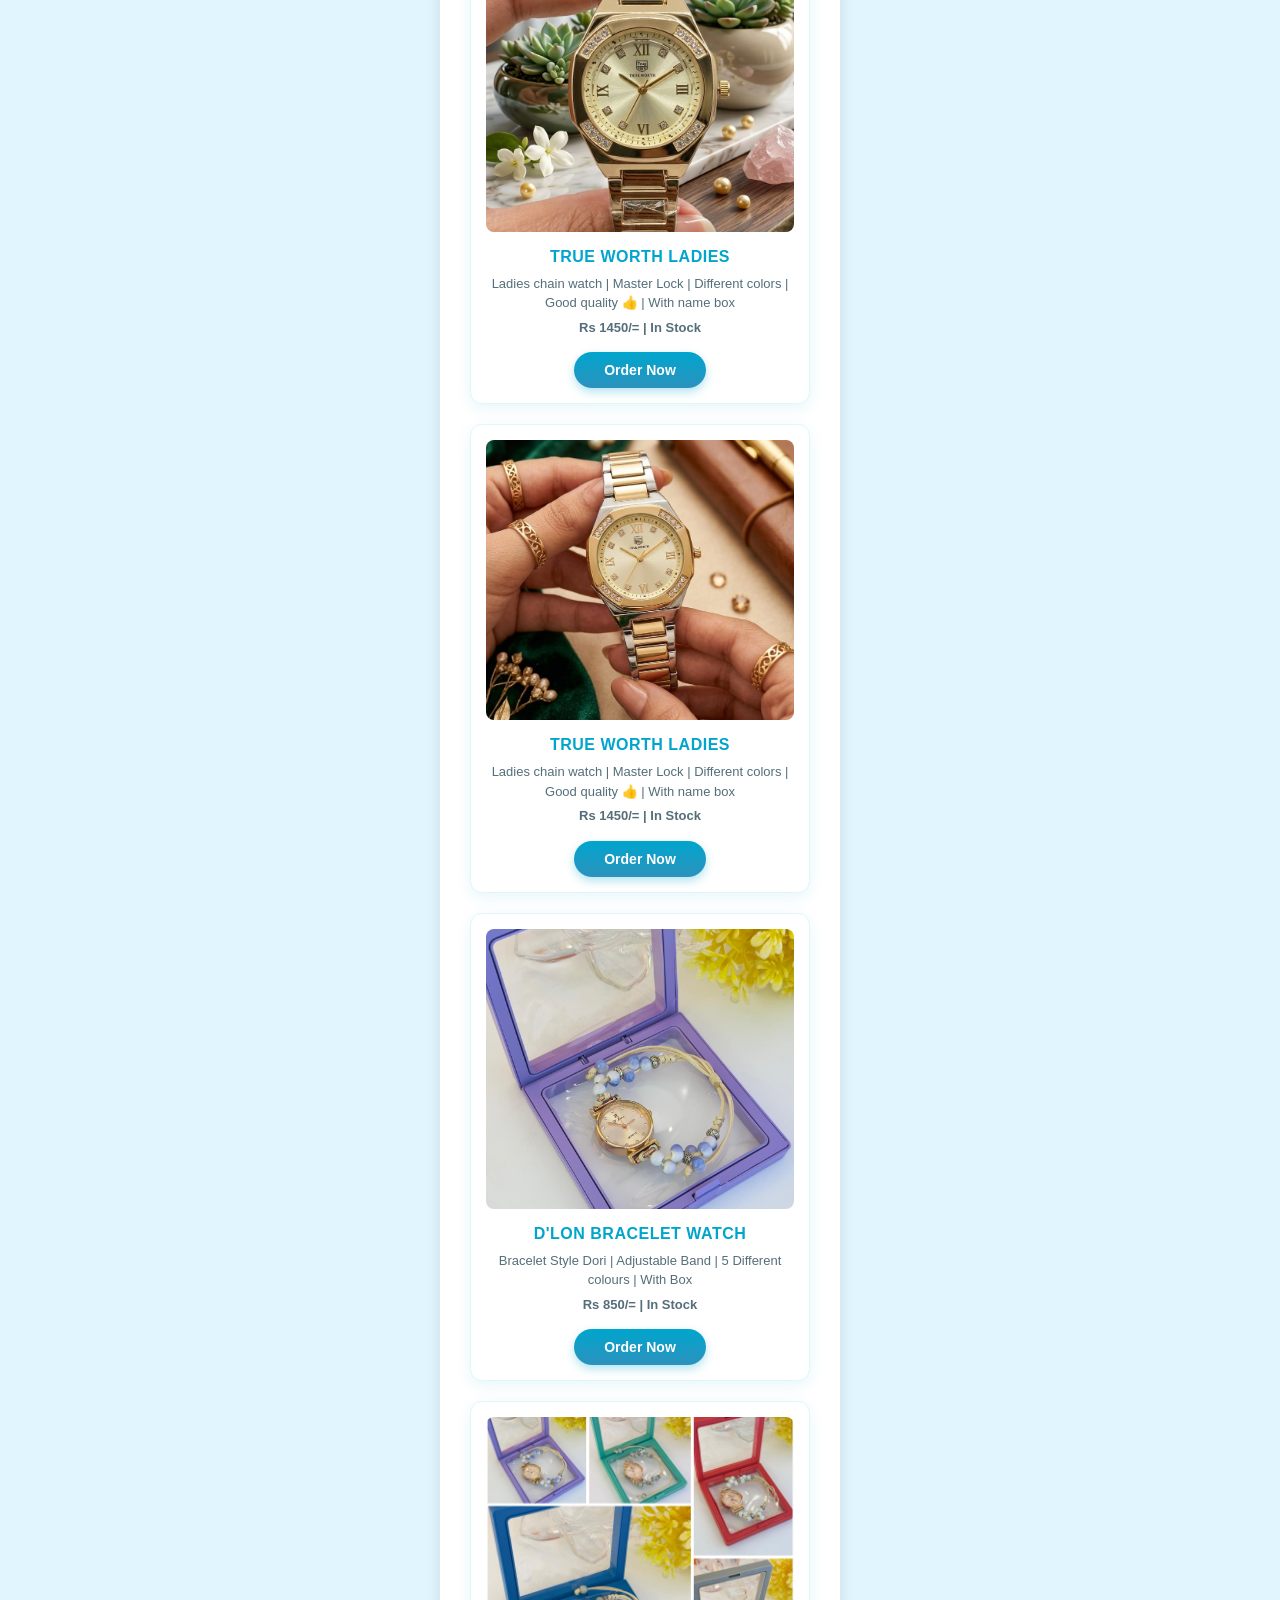
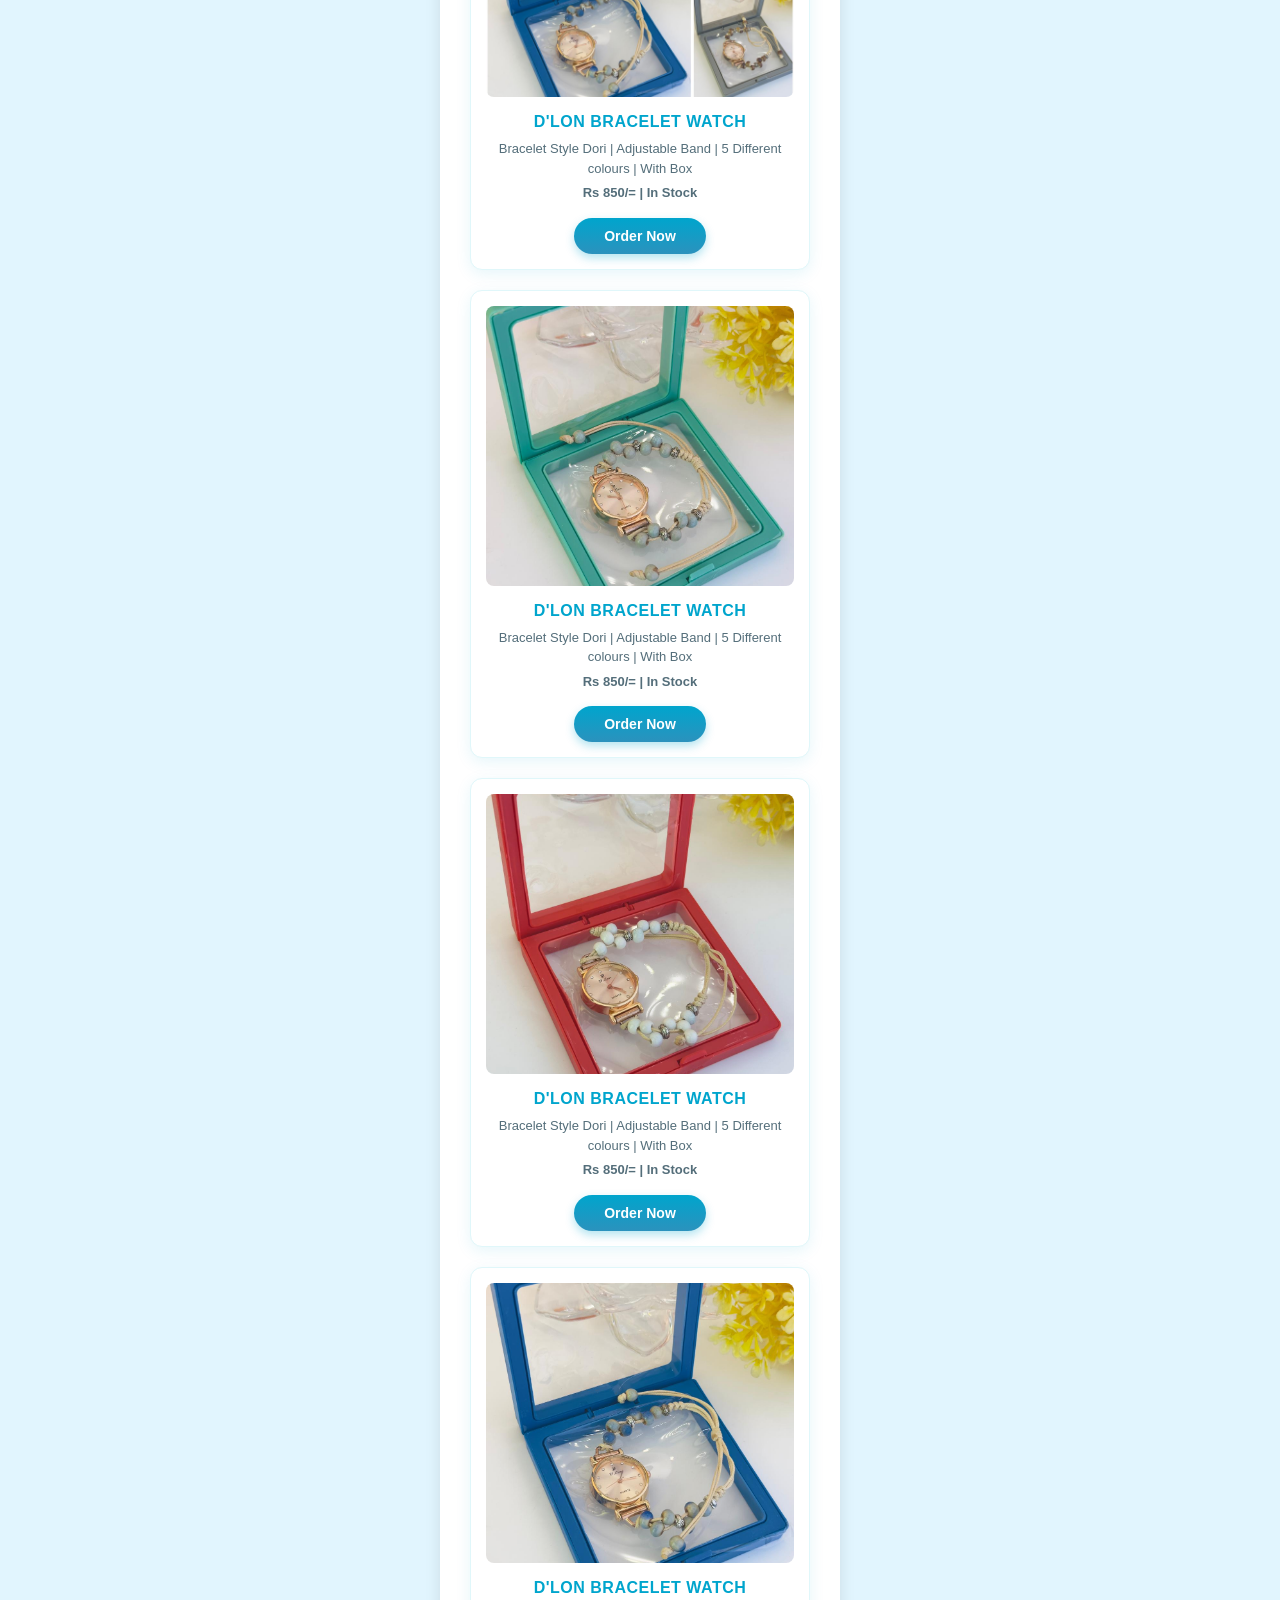
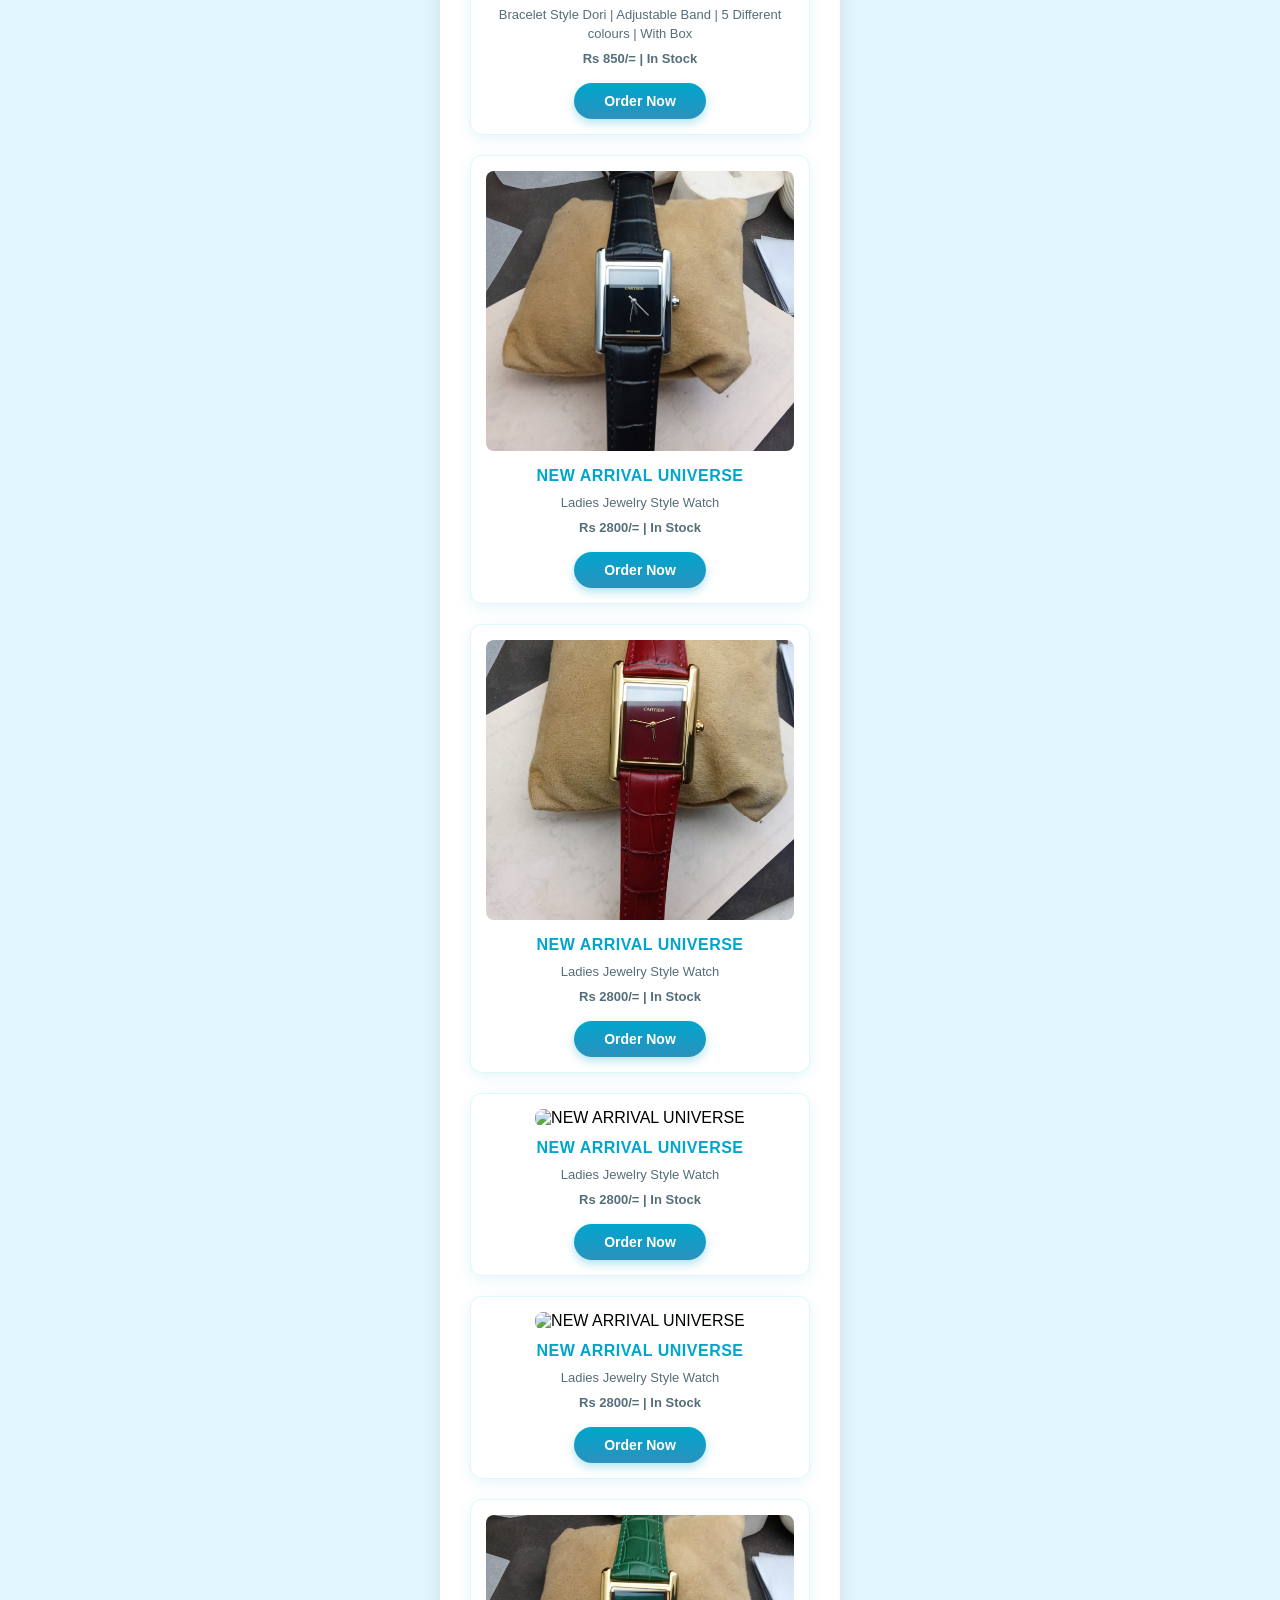
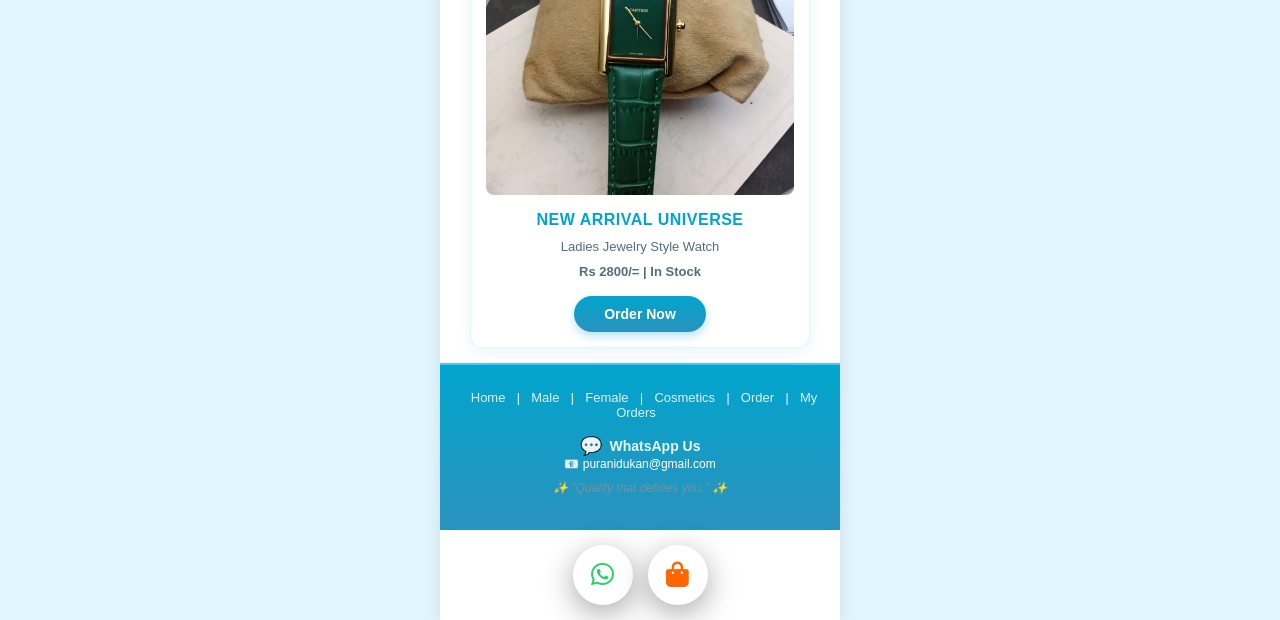
==== commit b4a8c6c0: "Update female.html" ====
--- a/female.html
+++ b/female.html
@@ -48,7 +48,7 @@
                 <a href="order.html?product=Universe%20Ladies%20Jewelry%20Watch&price=950" class="order-btn">Order Now</a>
             </div>
             <div class="card">
-                <img src="images/pic20.jpeg" alt="True Worth Ladies">
+                <img src="pic20.jpeg" alt="True Worth Ladies">
                 <h3>True Worth Ladies</h3>
                 <p>Ladies chain watch | Master Lock | Different colors | Good quality &#128077; | With name box</p>
                 <p class="price">Rs 1450/= | In Stock</p>
@@ -132,7 +132,7 @@
                 <a href="order.html?product=D'Lon%20Bracelet%20Watch&price=850" class="order-btn">Order Now</a>
             </div>
             <div class="card">
-                <img src="images/pic33.jpeg" alt="D'Lon Bracelet Watch">
+                <img src="pic33.jpeg" alt="D'Lon Bracelet Watch">
                 <h3>D'Lon Bracelet Watch</h3>
                 <p>Bracelet Style Dori | Adjustable Band | 5 Different colours | With Box</p>
                 <p class="price">Rs 850/= | In Stock</p>
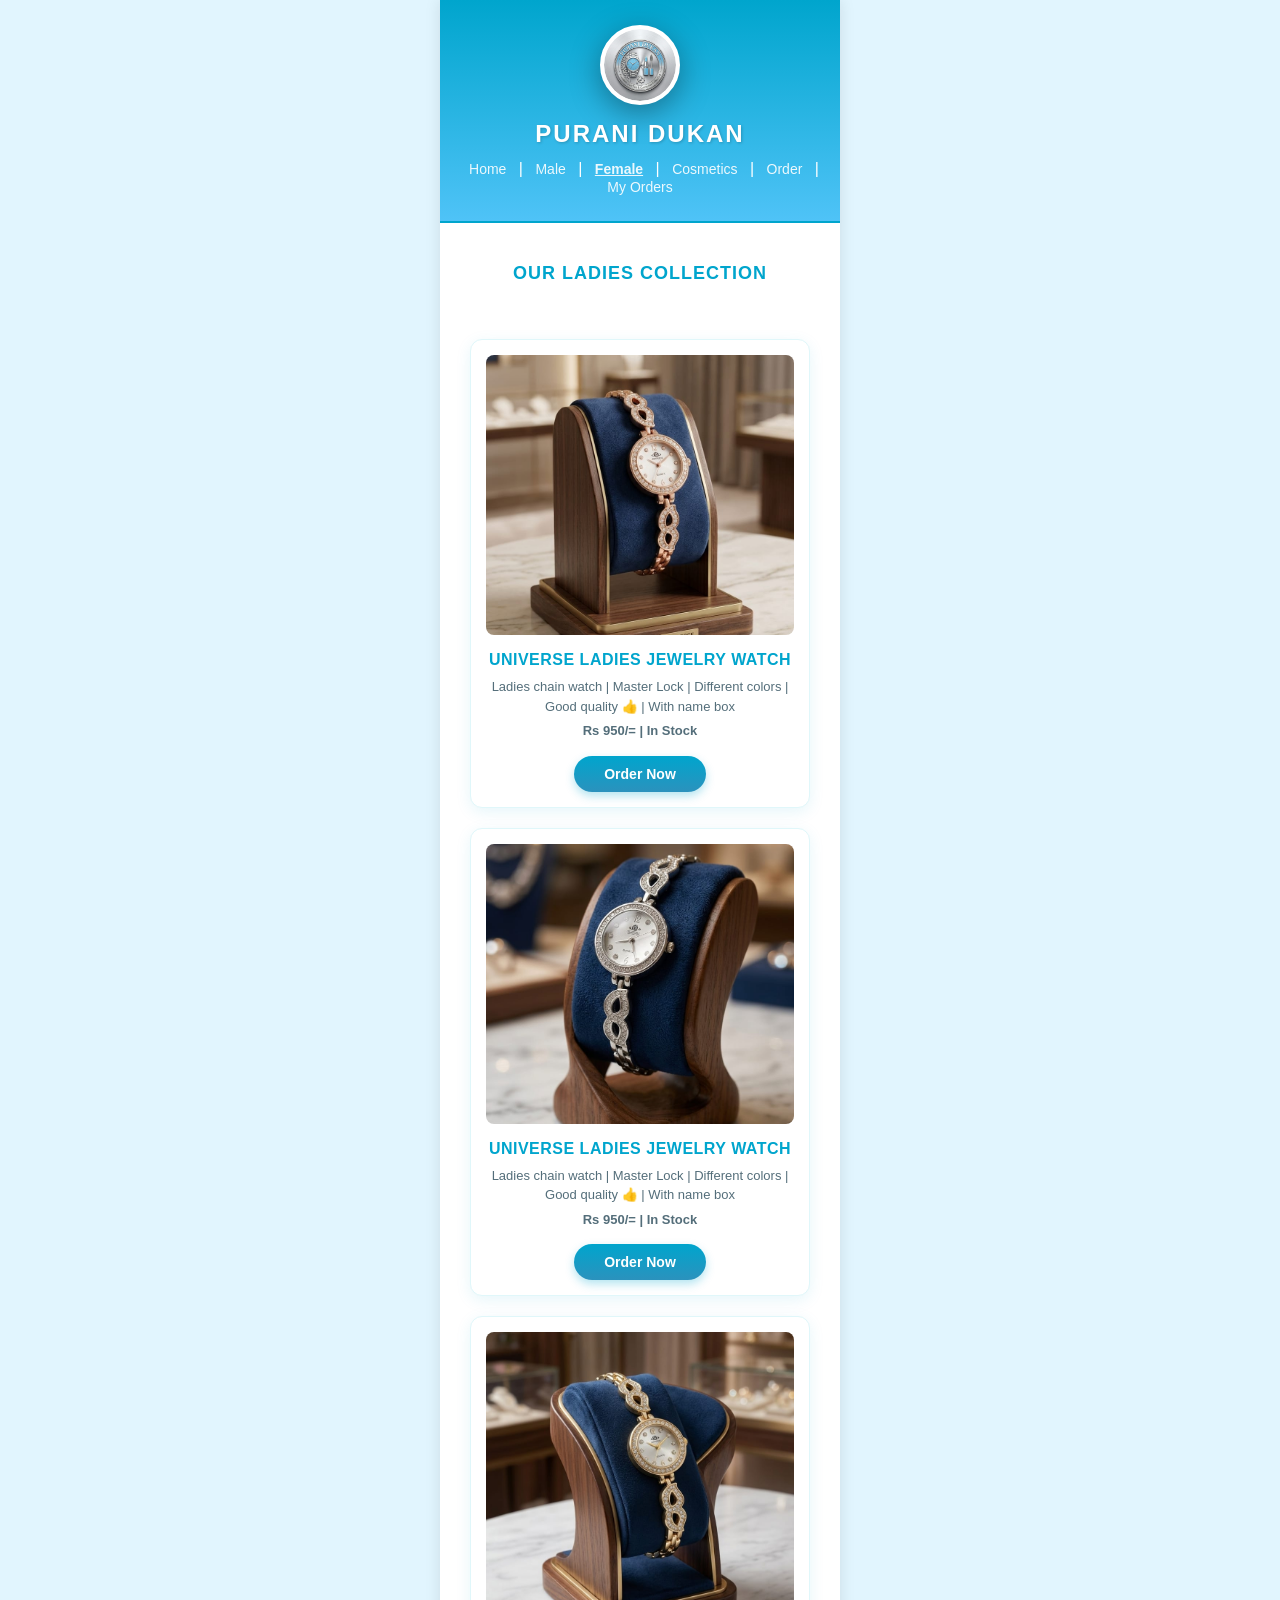
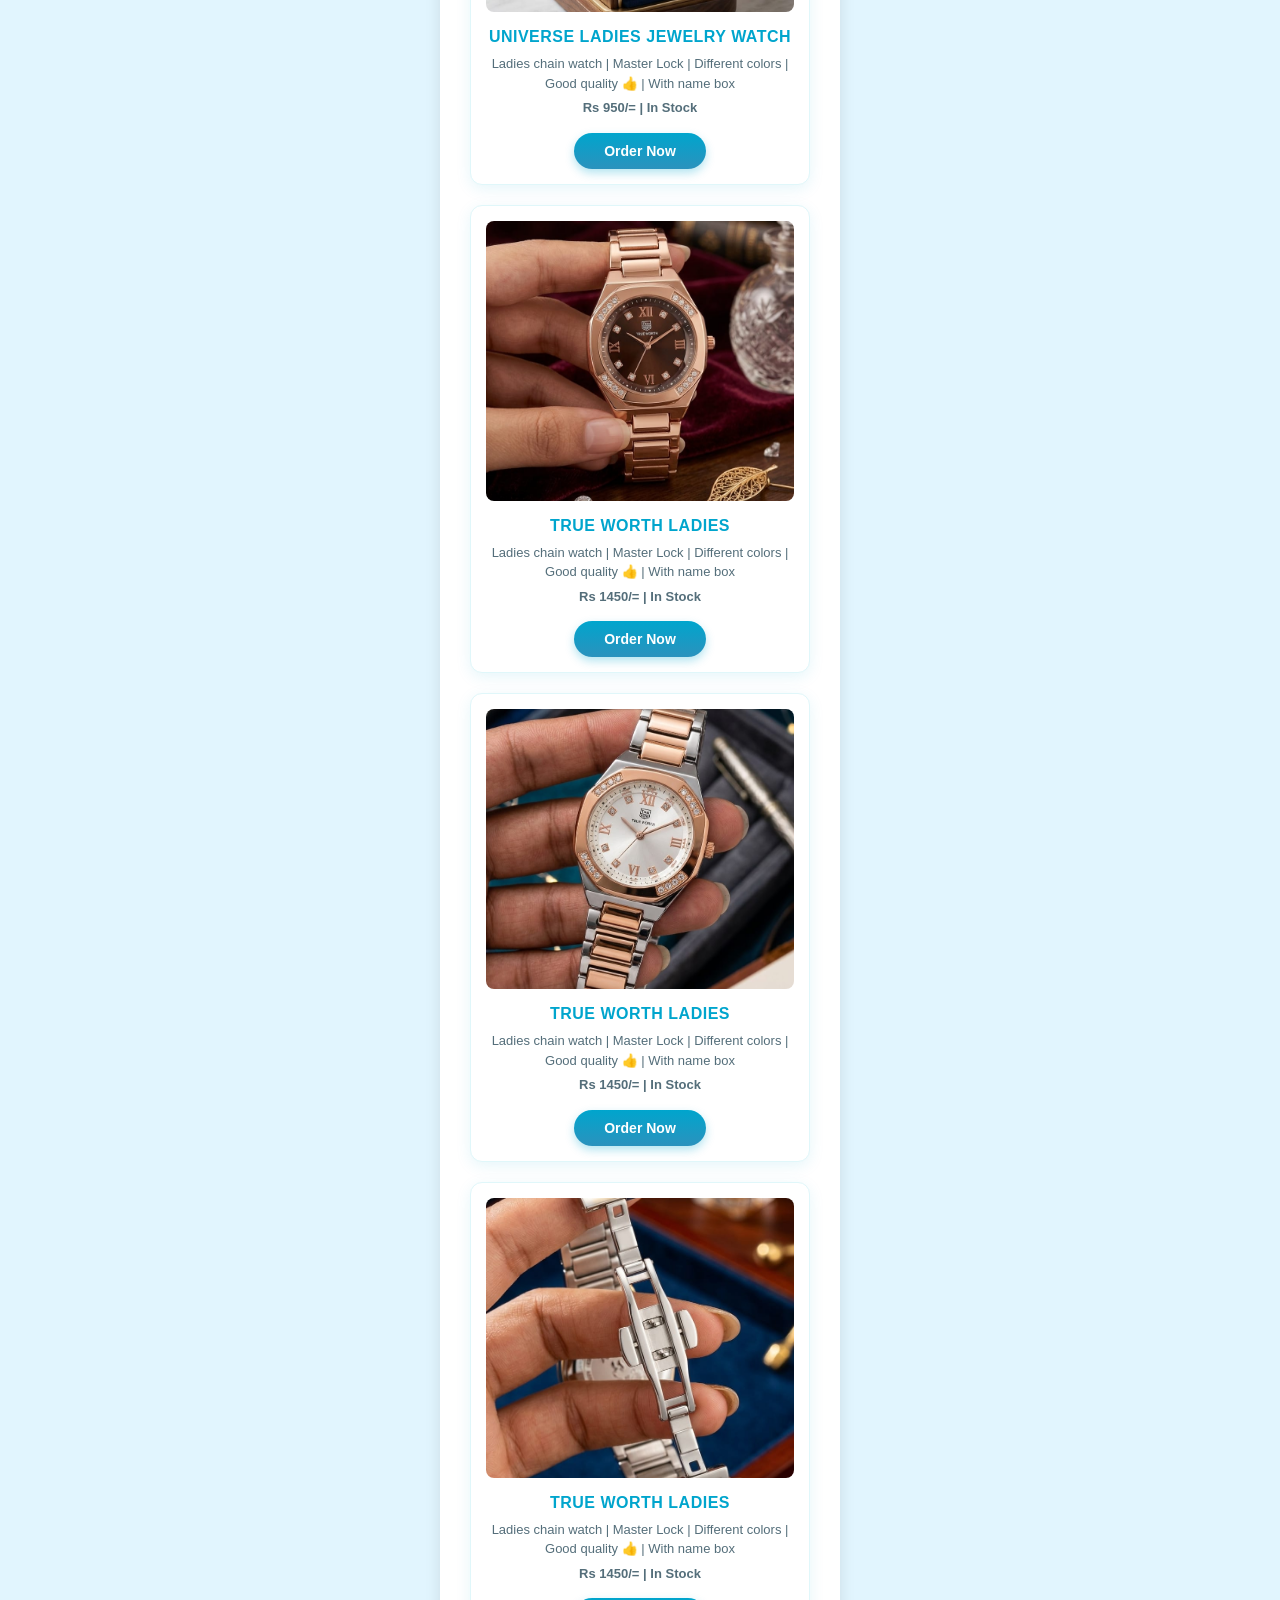
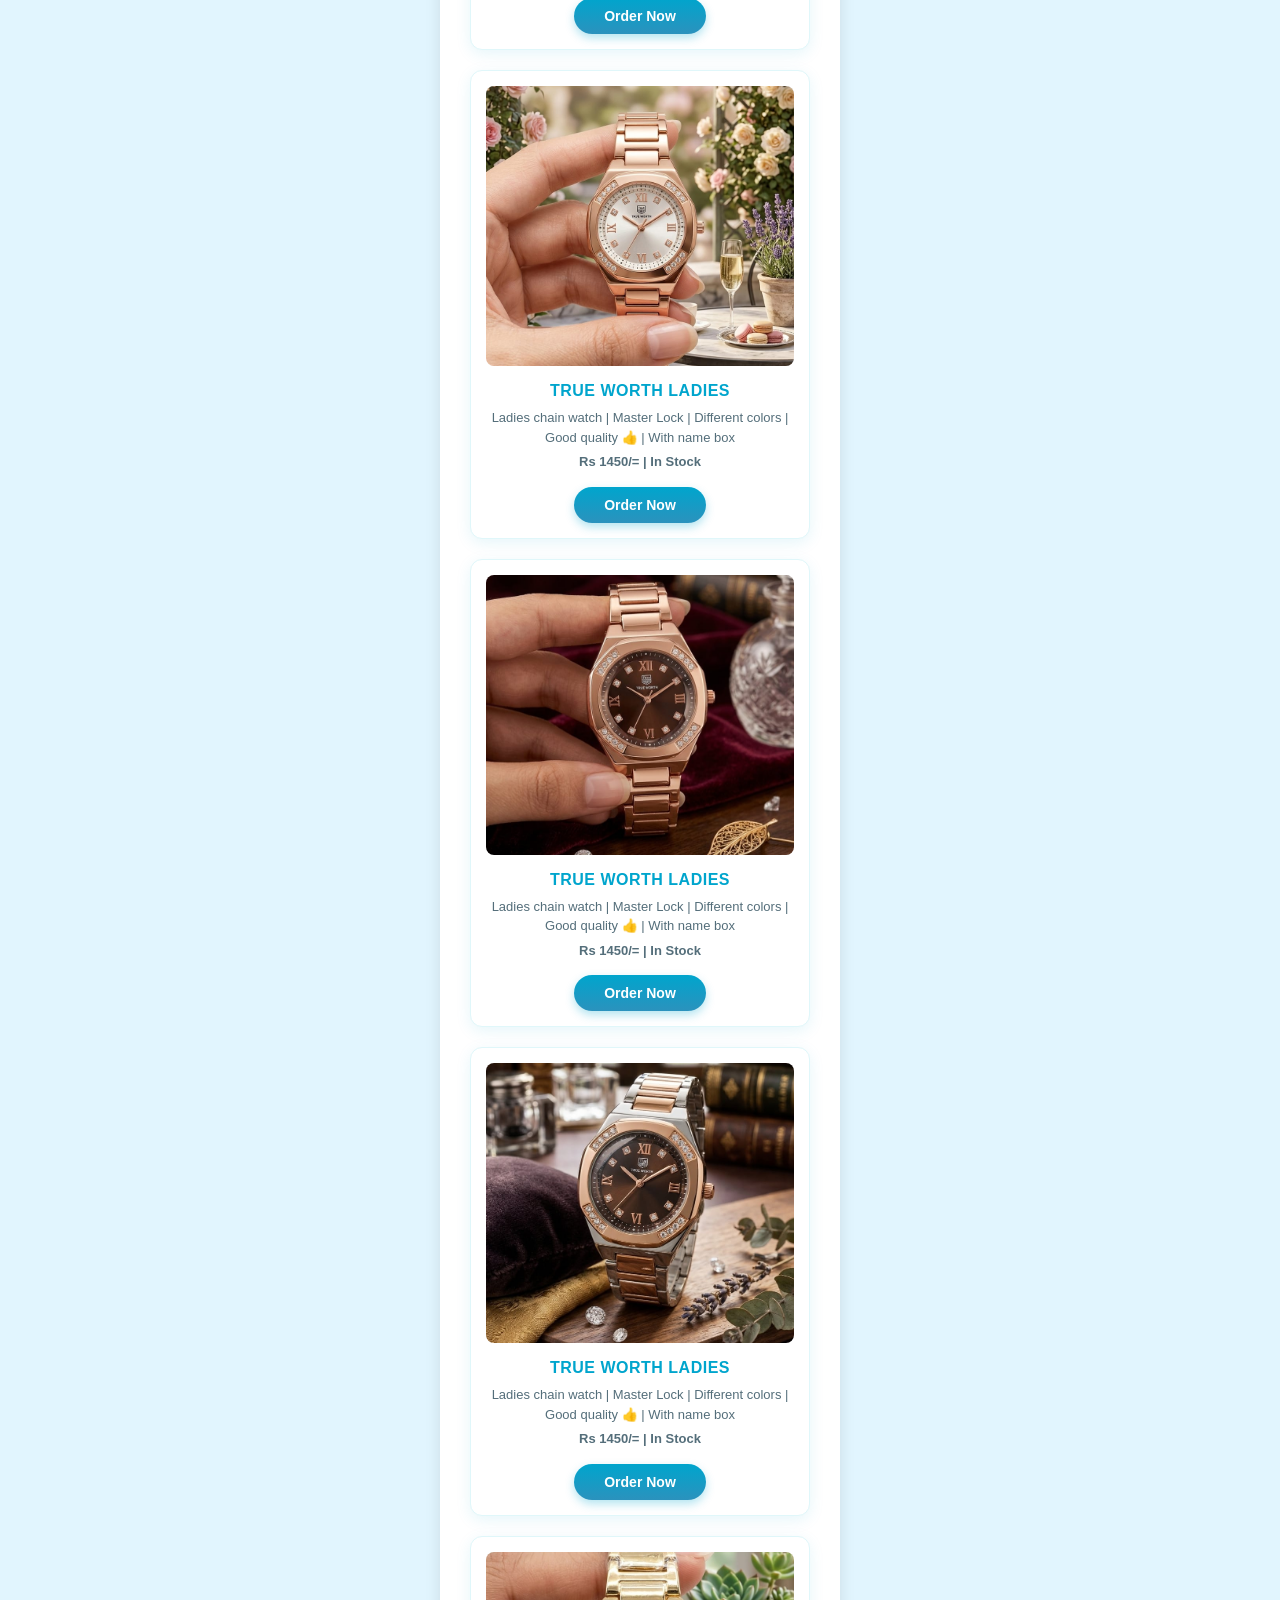
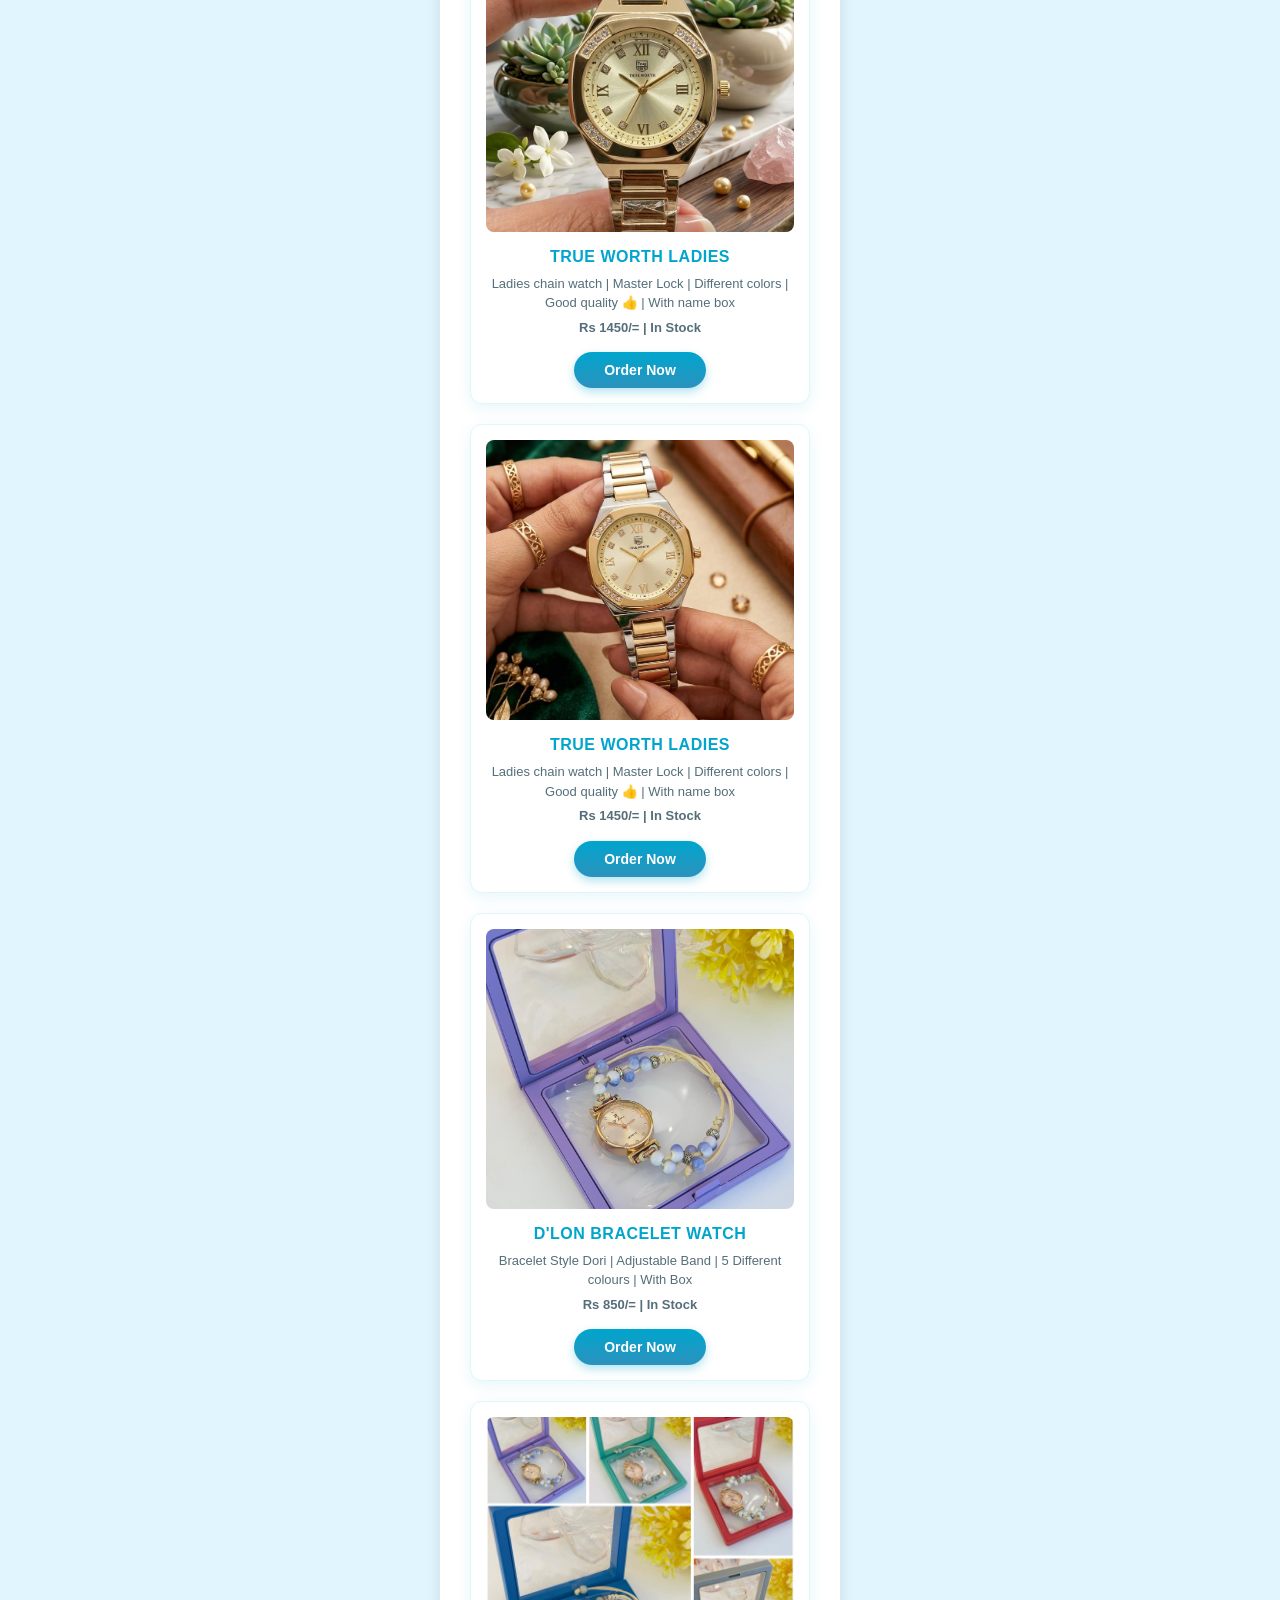
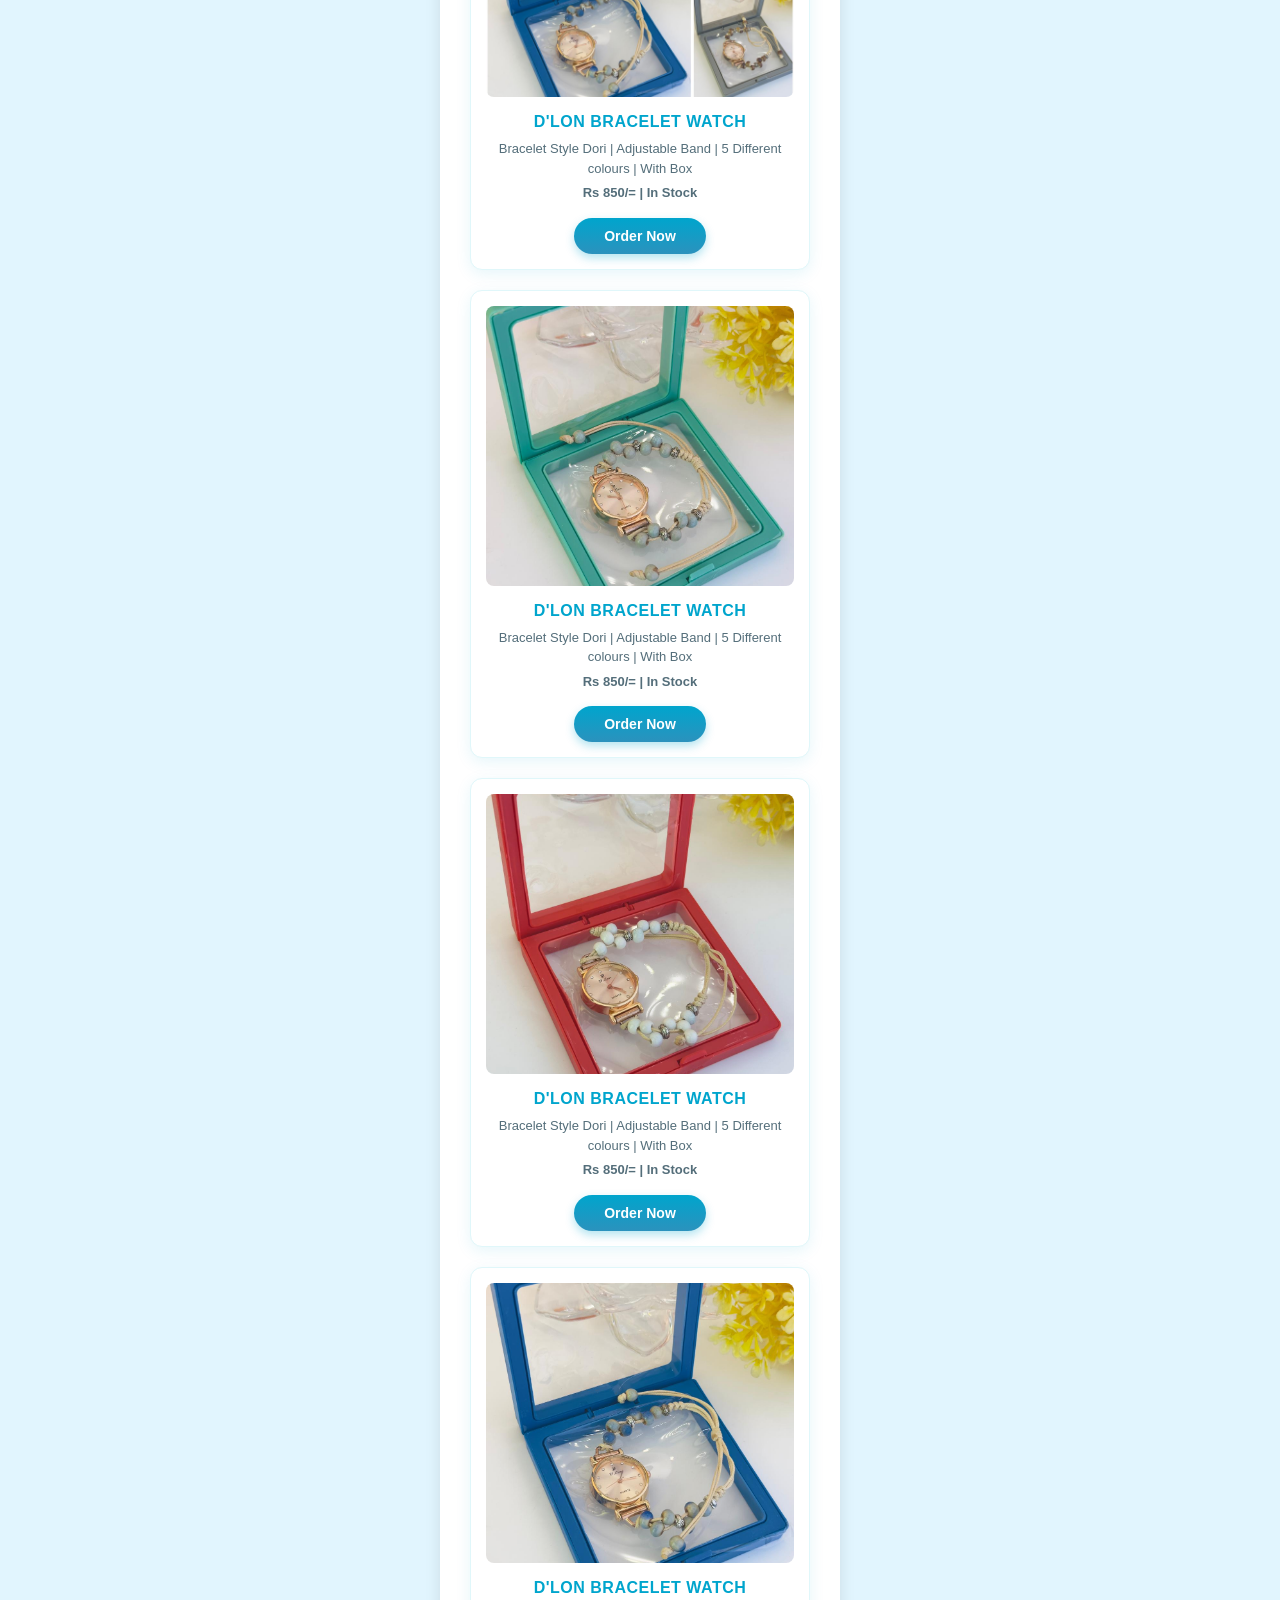
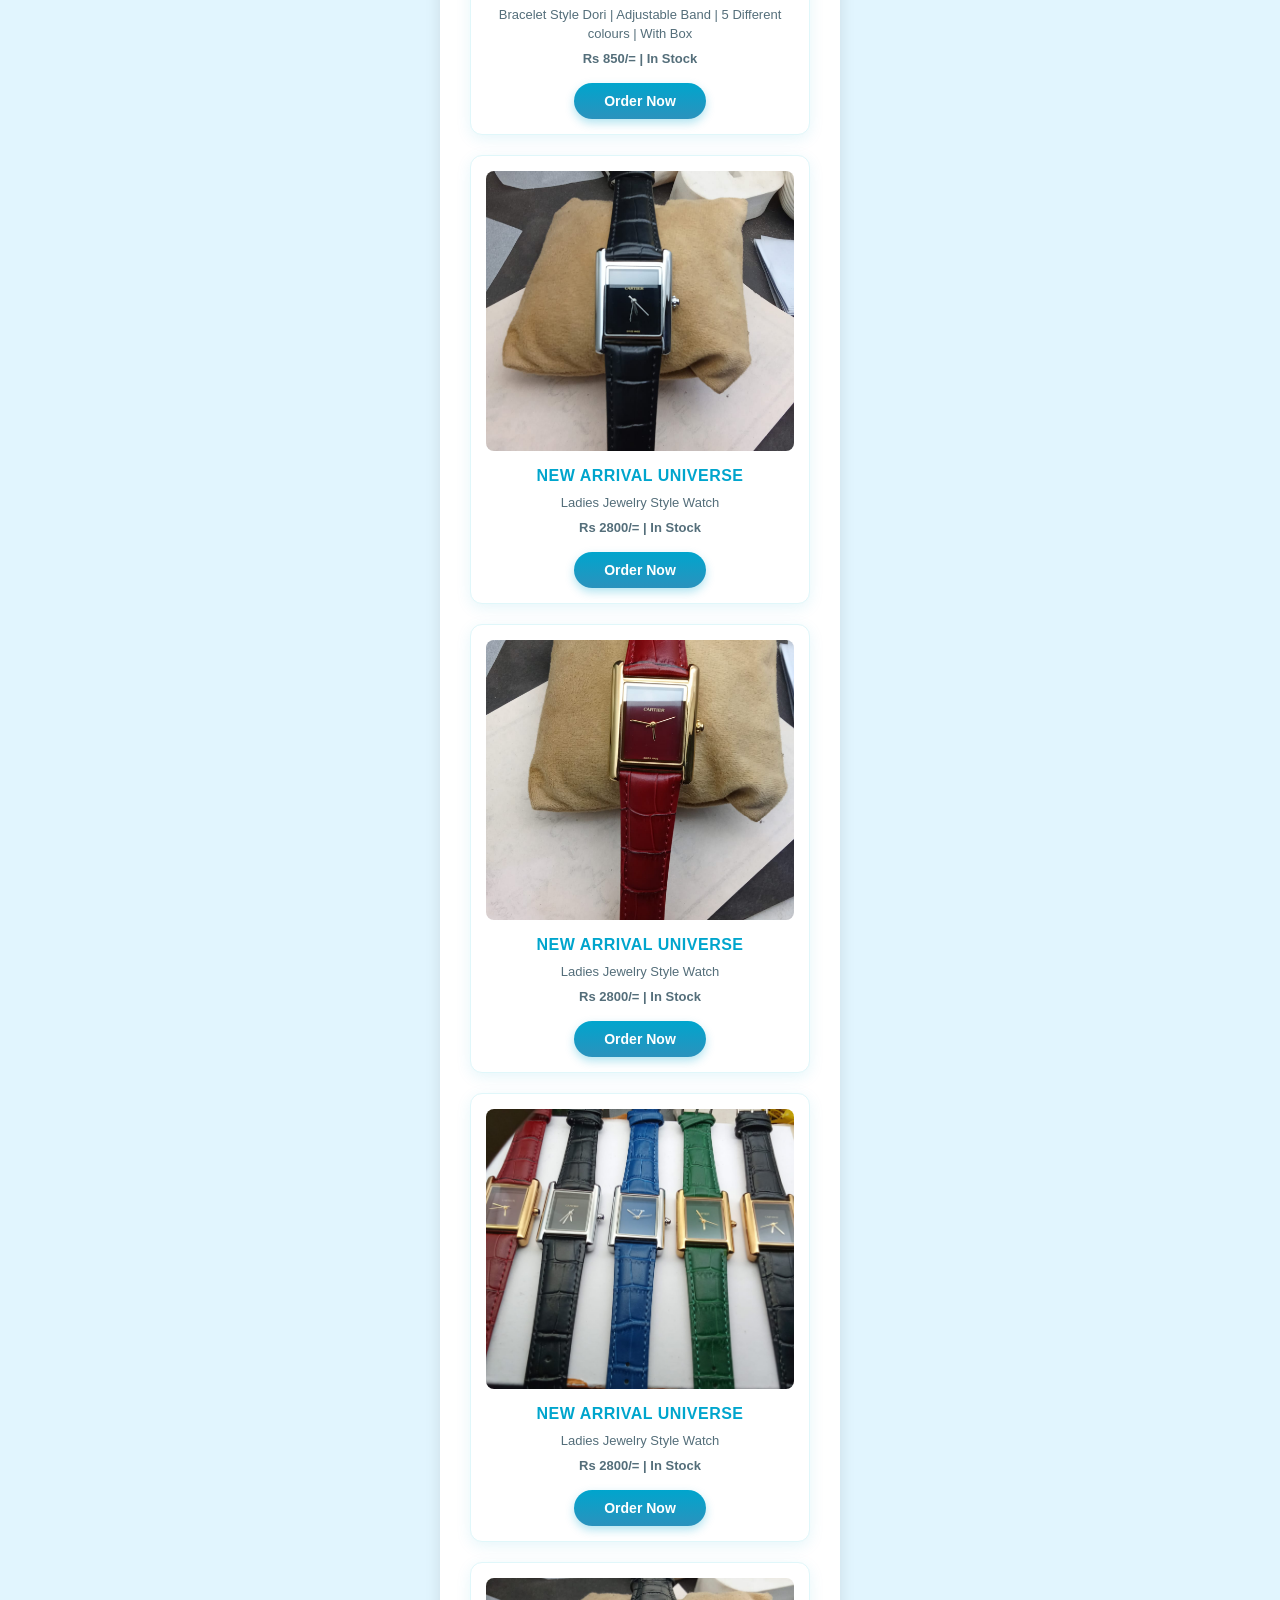
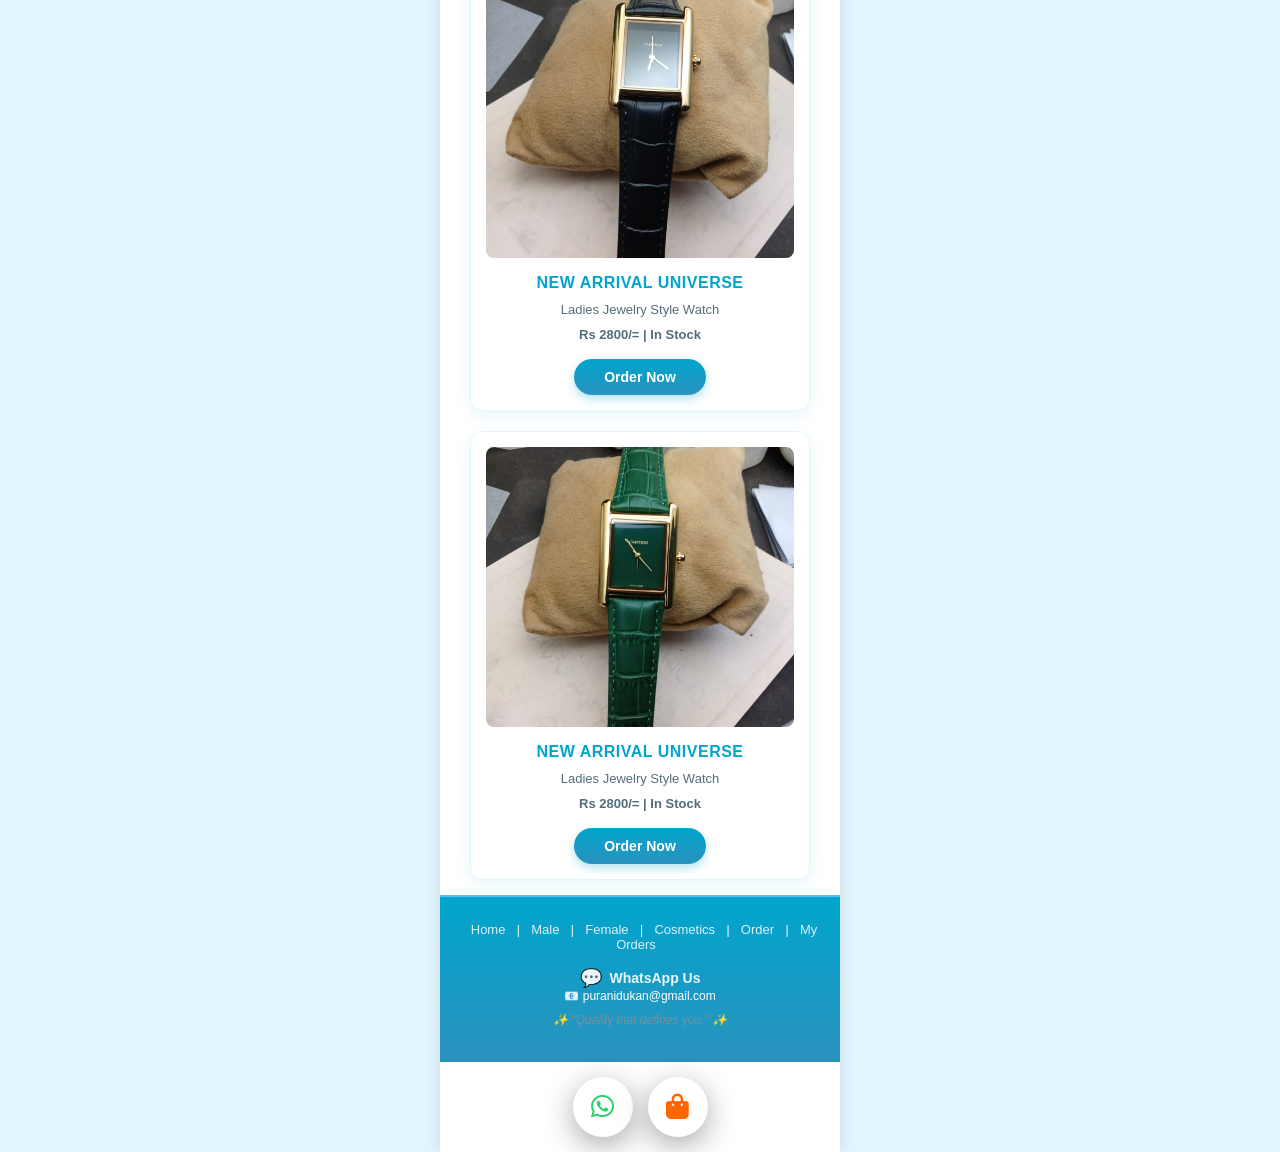
==== commit 1a217ab9: "Update female.html" ====
--- a/female.html
+++ b/female.html
@@ -153,14 +153,14 @@
                 <a href="order.html?product=New%20Arrival%20Universe&price=2800" class="order-btn">Order Now</a>
             </div>
             <div class="card">
-                <img src="images/pic26.jpeg" alt="NEW ARRIVAL UNIVERSE">
-                <h3>NEW ARRIVAL UNIVERSE</h3>
-                <p>Ladies Jewelry Style Watch</p>
-                <p class="price">Rs 2800/= | In Stock</p>
-                <a href="order.html?product=New%20Arrival%20Universe&price=2800" class="order-btn">Order Now</a>
-            </div>
-            <div class="card">
-                <img src="images/pic27.jpeg" alt="NEW ARRIVAL UNIVERSE">
+                <img src="pic26.jpeg" alt="NEW ARRIVAL UNIVERSE">
+                <h3>NEW ARRIVAL UNIVERSE</h3>
+                <p>Ladies Jewelry Style Watch</p>
+                <p class="price">Rs 2800/= | In Stock</p>
+                <a href="order.html?product=New%20Arrival%20Universe&price=2800" class="order-btn">Order Now</a>
+            </div>
+            <div class="card">
+                <img src="pic27.jpeg" alt="NEW ARRIVAL UNIVERSE">
                 <h3>NEW ARRIVAL UNIVERSE</h3>
                 <p>Ladies Jewelry Style Watch</p>
                 <p class="price">Rs 2800/= | In Stock</p>
